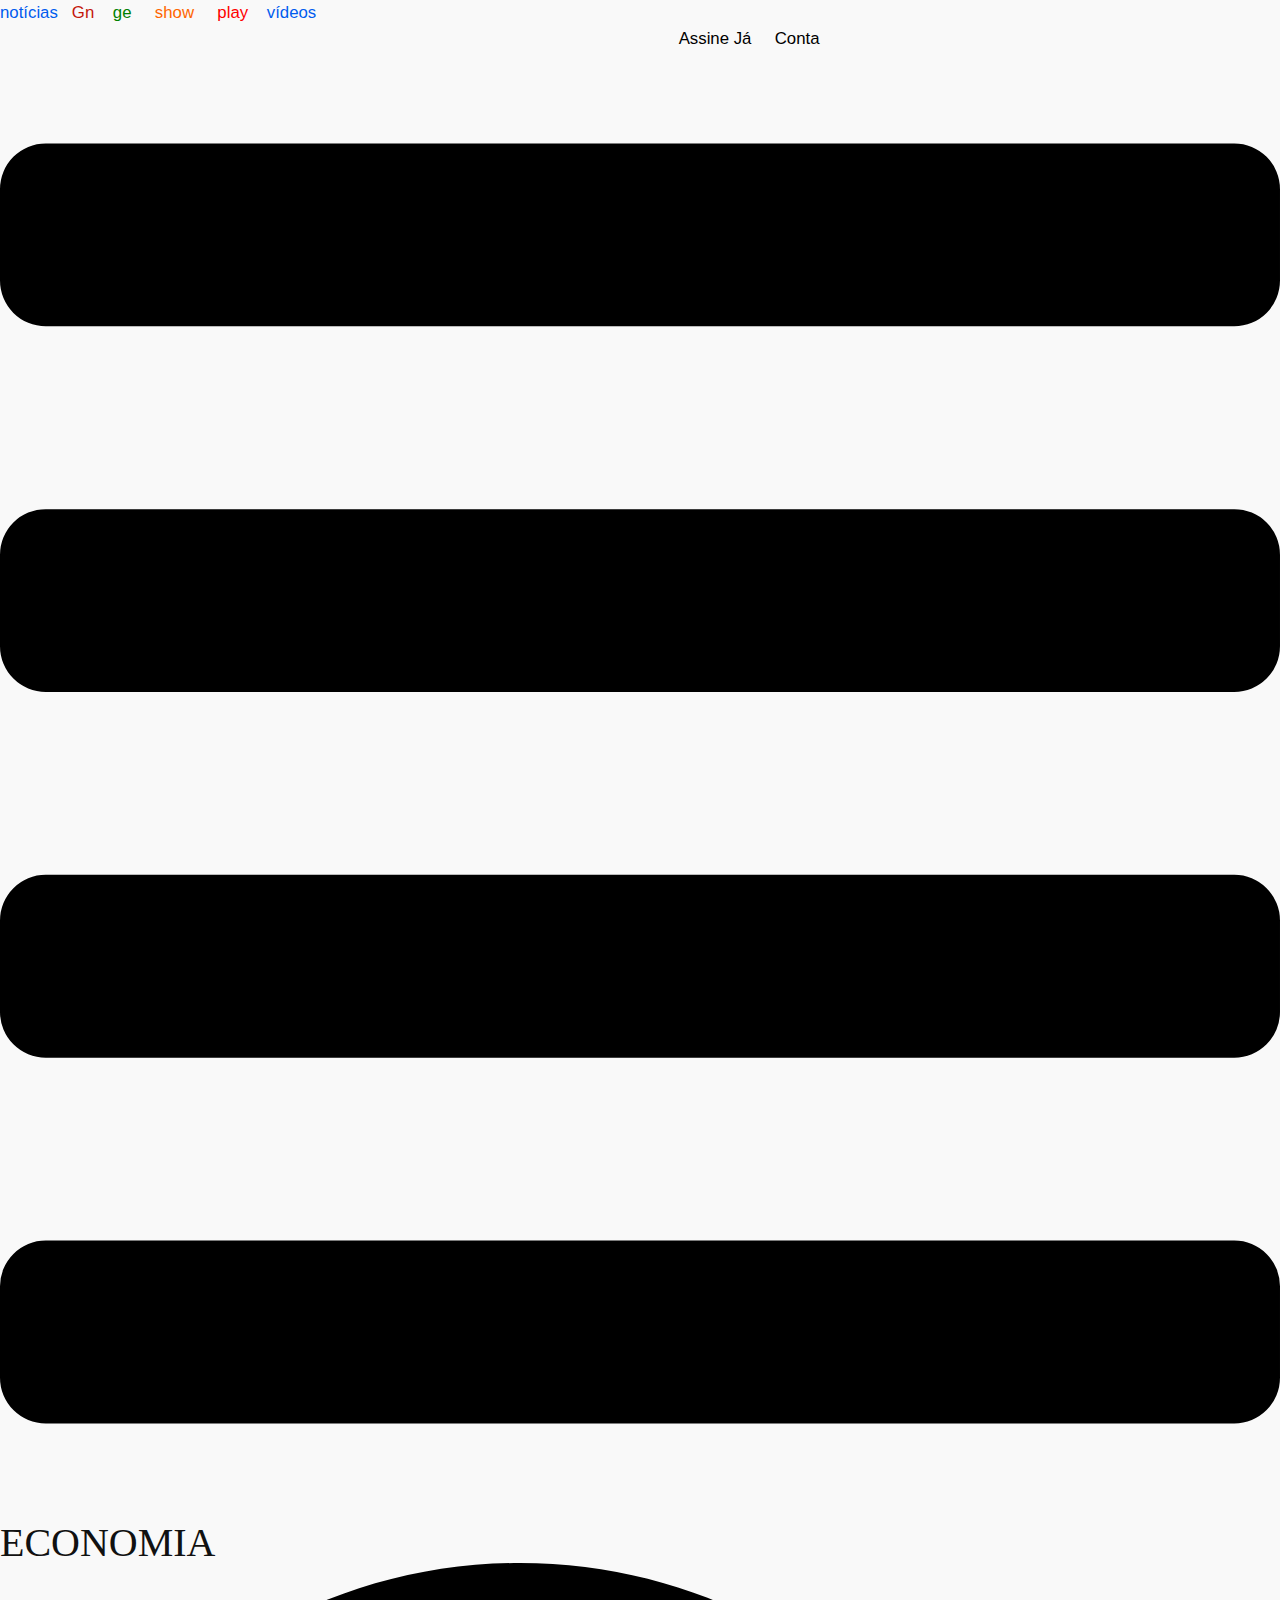
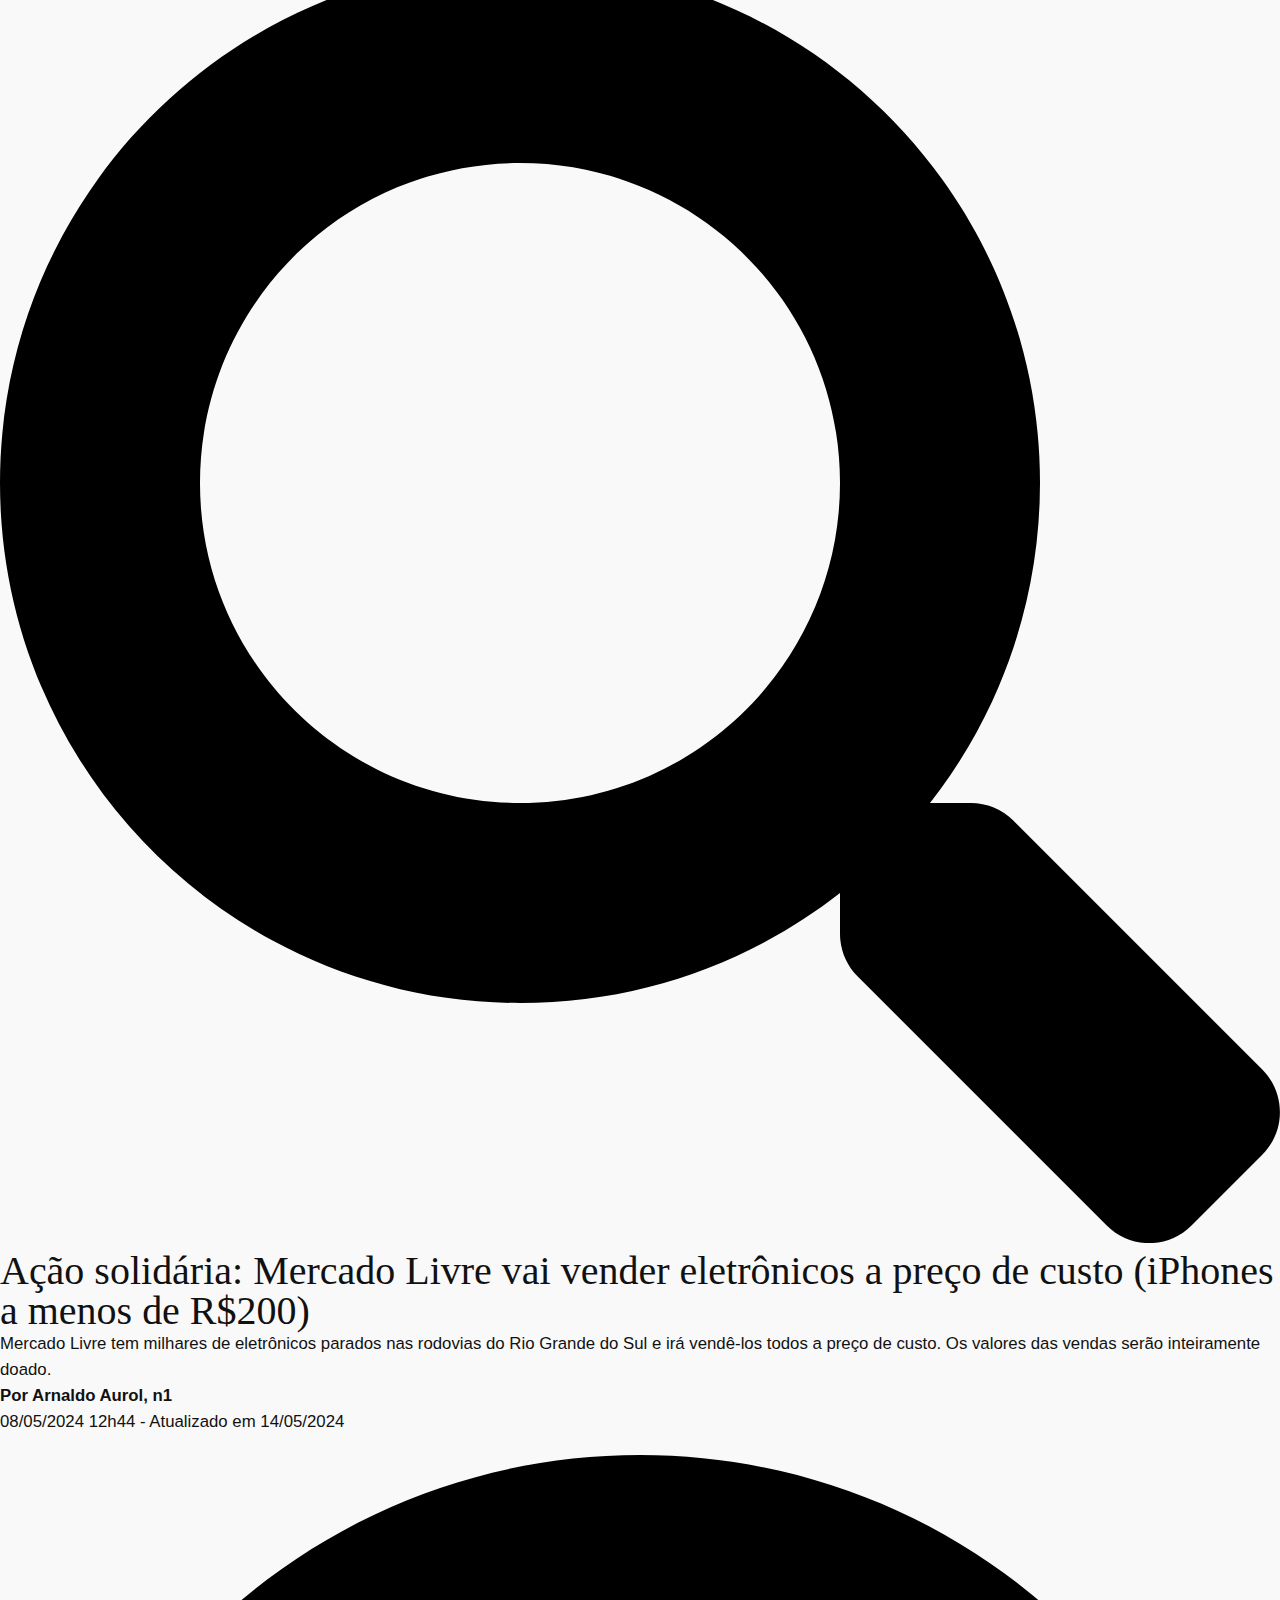
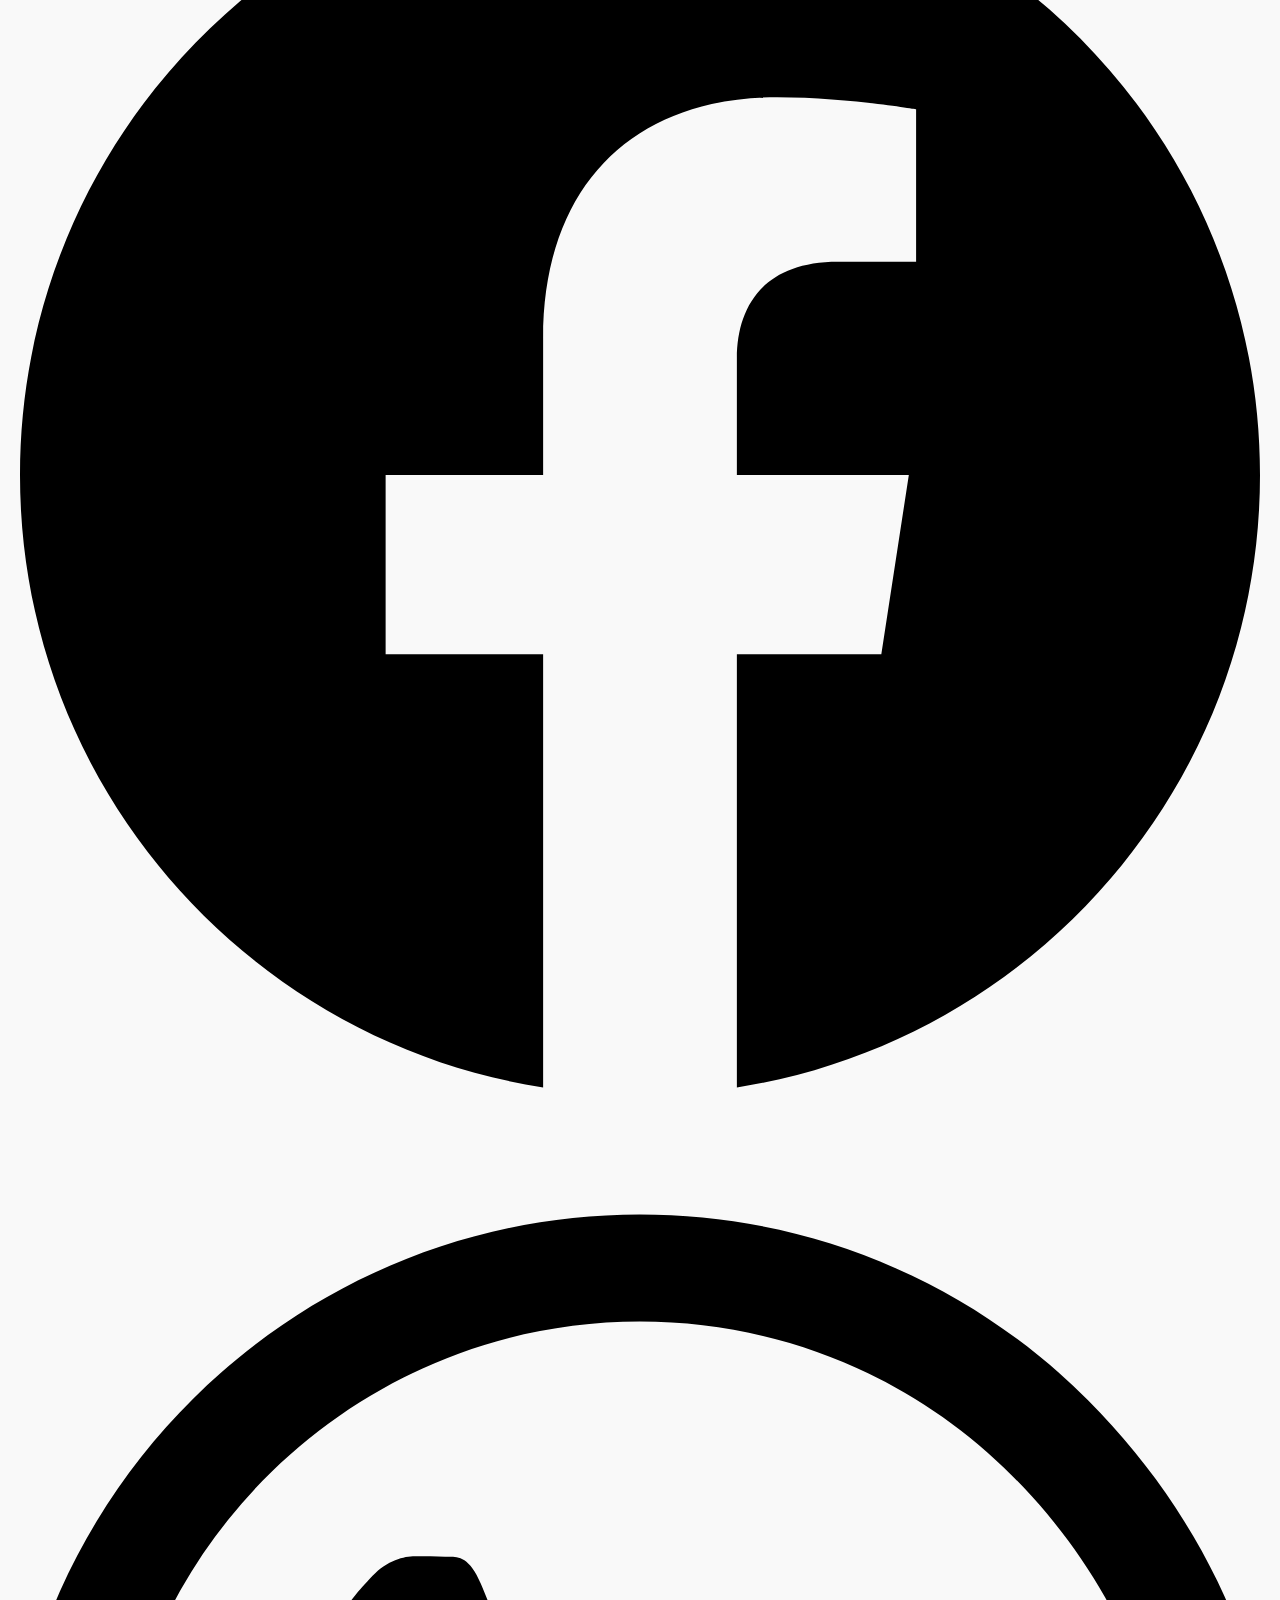
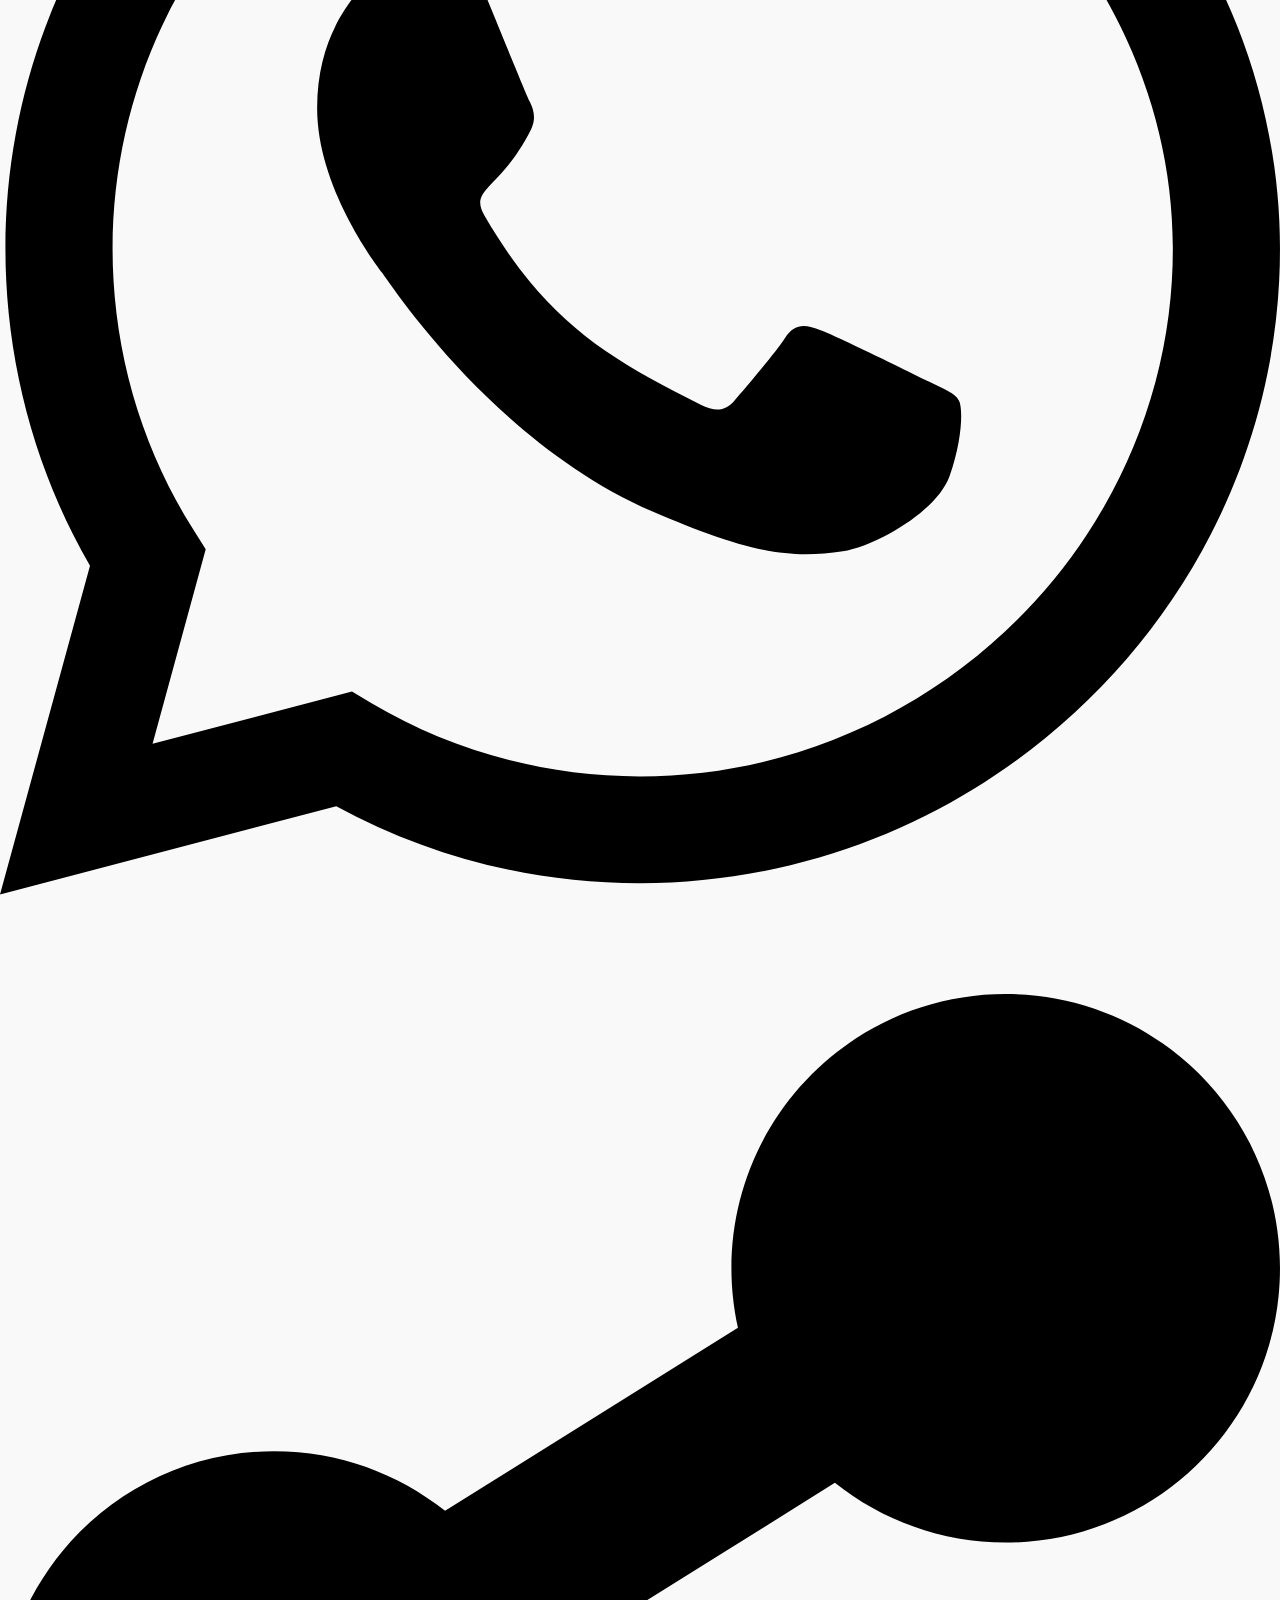
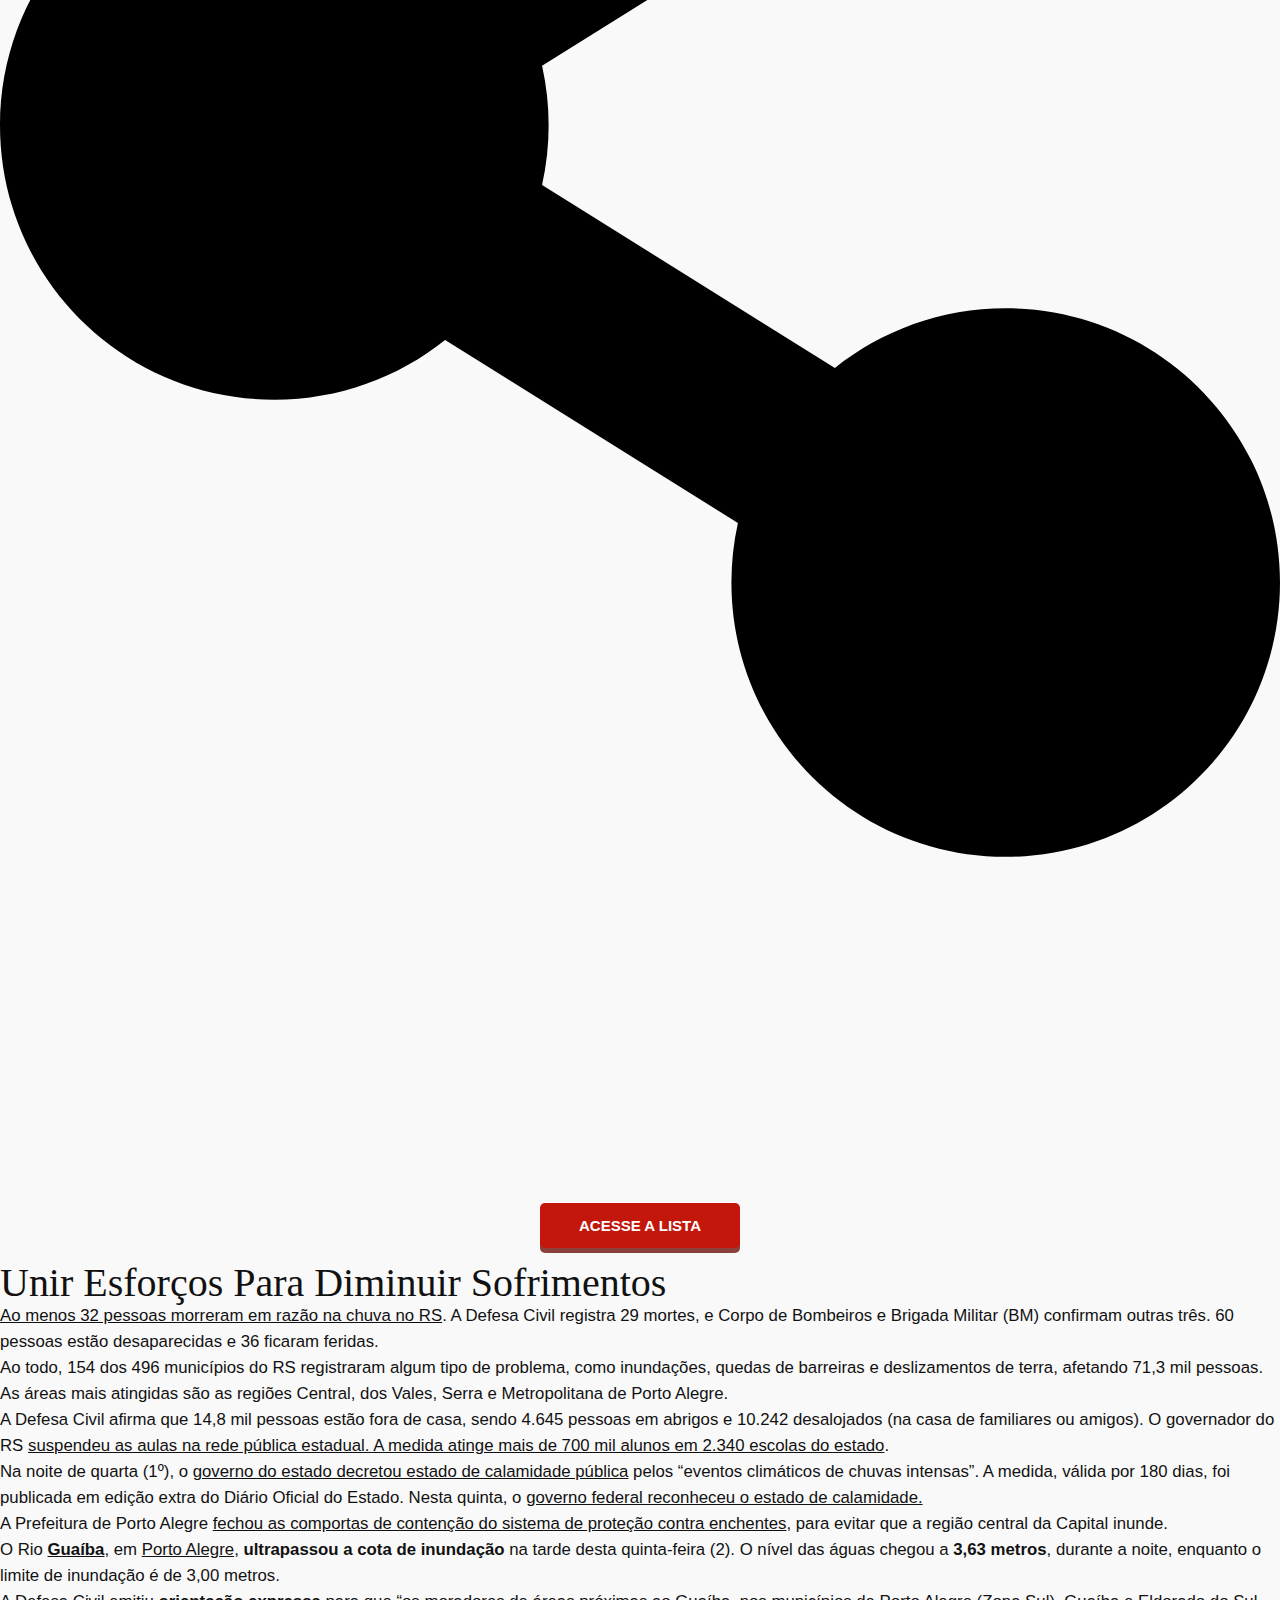
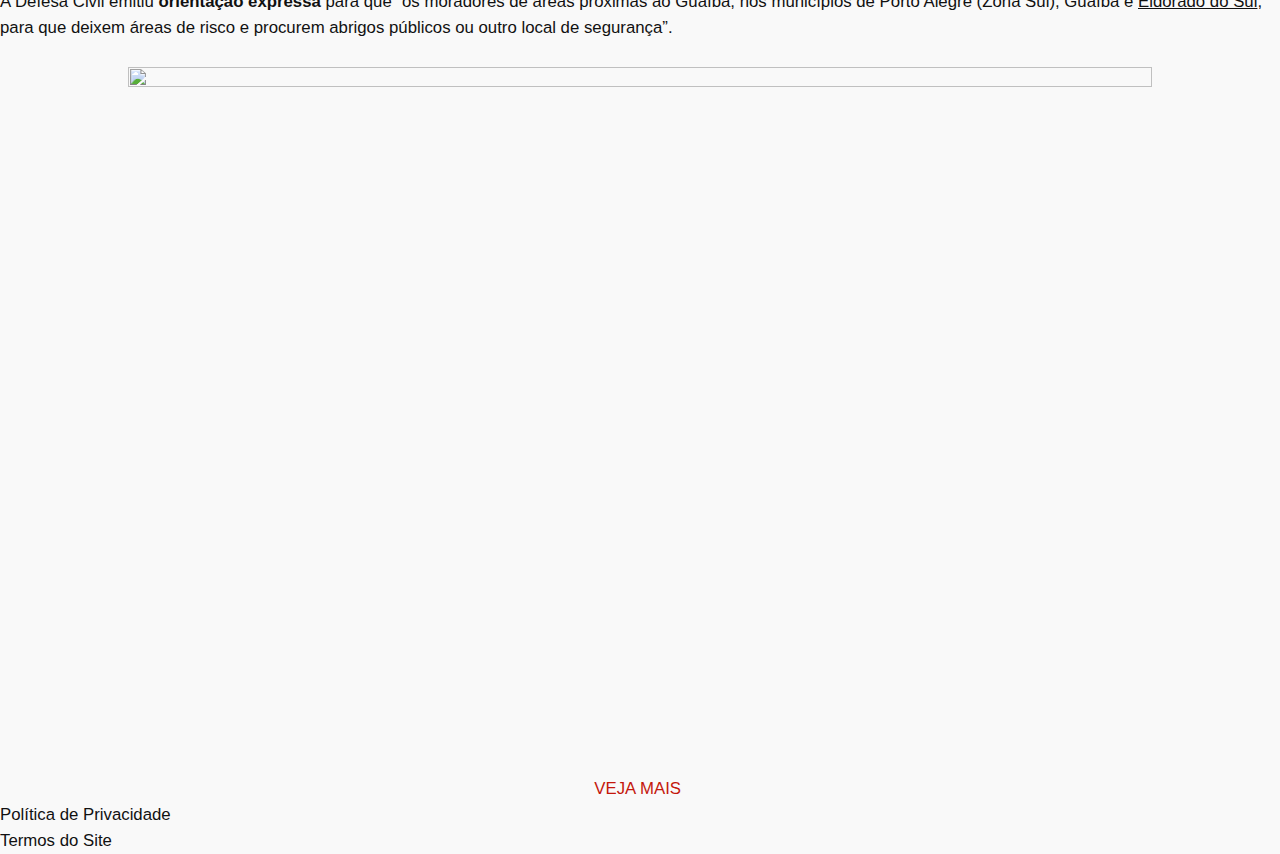
==== index.html @ 5d071290 "Add files via upload" ====
<!DOCTYPE html>
<html lang="pt-BR">

<head>
	<meta charset="UTF-8">
	<title>riogrande – salvevida.online</title>
	<meta name="viewport" content="width=device-width, initial-scale=1">
	<meta name="robots" content="max-image-preview:large">
	<title>riogrande – salvevida.online</title>
	<link rel="alternate" type="application/rss+xml" title="Feed para salvevida.online »"
		href="https://salvevida.online/feed/">
	<link rel="alternate" type="application/rss+xml" title="Feed de comentários para salvevida.online »"
		href="https://salvevida.online/comments/feed/">
	<script>
		window._wpemojiSettings = { "baseUrl": "https:\/\/s.w.org\/images\/core\/emoji\/15.0.3\/72x72\/", "ext": ".png", "svgUrl": "https:\/\/s.w.org\/images\/core\/emoji\/15.0.3\/svg\/", "svgExt": ".svg", "source": { "concatemoji": "https:\/\/salvevida.online\/wp-includes\/js\/wp-emoji-release.min.js?ver=6.5.2" } };
		/*! This file is auto-generated */
		!function (i, n) { var o, s, e; function c(e) { try { var t = { supportTests: e, timestamp: (new Date).valueOf() }; sessionStorage.setItem(o, JSON.stringify(t)) } catch (e) { } } function p(e, t, n) { e.clearRect(0, 0, e.canvas.width, e.canvas.height), e.fillText(t, 0, 0); var t = new Uint32Array(e.getImageData(0, 0, e.canvas.width, e.canvas.height).data), r = (e.clearRect(0, 0, e.canvas.width, e.canvas.height), e.fillText(n, 0, 0), new Uint32Array(e.getImageData(0, 0, e.canvas.width, e.canvas.height).data)); return t.every(function (e, t) { return e === r[t] }) } function u(e, t, n) { switch (t) { case "flag": return n(e, "\ud83c\udff3\ufe0f\u200d\u26a7\ufe0f", "\ud83c\udff3\ufe0f\u200b\u26a7\ufe0f") ? !1 : !n(e, "\ud83c\uddfa\ud83c\uddf3", "\ud83c\uddfa\u200b\ud83c\uddf3") && !n(e, "\ud83c\udff4\udb40\udc67\udb40\udc62\udb40\udc65\udb40\udc6e\udb40\udc67\udb40\udc7f", "\ud83c\udff4\u200b\udb40\udc67\u200b\udb40\udc62\u200b\udb40\udc65\u200b\udb40\udc6e\u200b\udb40\udc67\u200b\udb40\udc7f"); case "emoji": return !n(e, "\ud83d\udc26\u200d\u2b1b", "\ud83d\udc26\u200b\u2b1b") }return !1 } function f(e, t, n) { var r = "undefined" != typeof WorkerGlobalScope && self instanceof WorkerGlobalScope ? new OffscreenCanvas(300, 150) : i.createElement("canvas"), a = r.getContext("2d", { willReadFrequently: !0 }), o = (a.textBaseline = "top", a.font = "600 32px Arial", {}); return e.forEach(function (e) { o[e] = t(a, e, n) }), o } function t(e) { var t = i.createElement("script"); t.src = e, t.defer = !0, i.head.appendChild(t) } "undefined" != typeof Promise && (o = "wpEmojiSettingsSupports", s = ["flag", "emoji"], n.supports = { everything: !0, everythingExceptFlag: !0 }, e = new Promise(function (e) { i.addEventListener("DOMContentLoaded", e, { once: !0 }) }), new Promise(function (t) { var n = function () { try { var e = JSON.parse(sessionStorage.getItem(o)); if ("object" == typeof e && "number" == typeof e.timestamp && (new Date).valueOf() < e.timestamp + 604800 && "object" == typeof e.supportTests) return e.supportTests } catch (e) { } return null }(); if (!n) { if ("undefined" != typeof Worker && "undefined" != typeof OffscreenCanvas && "undefined" != typeof URL && URL.createObjectURL && "undefined" != typeof Blob) try { var e = "postMessage(" + f.toString() + "(" + [JSON.stringify(s), u.toString(), p.toString()].join(",") + "));", r = new Blob([e], { type: "text/javascript" }), a = new Worker(URL.createObjectURL(r), { name: "wpTestEmojiSupports" }); return void (a.onmessage = function (e) { c(n = e.data), a.terminate(), t(n) }) } catch (e) { } c(n = f(s, u, p)) } t(n) }).then(function (e) { for (var t in e) n.supports[t] = e[t], n.supports.everything = n.supports.everything && n.supports[t], "flag" !== t && (n.supports.everythingExceptFlag = n.supports.everythingExceptFlag && n.supports[t]); n.supports.everythingExceptFlag = n.supports.everythingExceptFlag && !n.supports.flag, n.DOMReady = !1, n.readyCallback = function () { n.DOMReady = !0 } }).then(function () { return e }).then(function () { var e; n.supports.everything || (n.readyCallback(), (e = n.source || {}).concatemoji ? t(e.concatemoji) : e.wpemoji && e.twemoji && (t(e.twemoji), t(e.wpemoji))) })) }((window, document), window._wpemojiSettings);
	</script>
	<style id="wp-emoji-styles-inline-css">
		img.wp-smiley,
		img.emoji {
			display: inline !important;
			border: none !important;
			box-shadow: none !important;
			height: 1em !important;
			width: 1em !important;
			margin: 0 0.07em !important;
			vertical-align: -0.1em !important;
			background: none !important;
			padding: 0 !important;
		}
	</style>
	<style id="wp-block-library-inline-css">
		:root {
			--wp-admin-theme-color: #007cba;
			--wp-admin-theme-color--rgb: 0, 124, 186;
			--wp-admin-theme-color-darker-10: #006ba1;
			--wp-admin-theme-color-darker-10--rgb: 0, 107, 161;
			--wp-admin-theme-color-darker-20: #005a87;
			--wp-admin-theme-color-darker-20--rgb: 0, 90, 135;
			--wp-admin-border-width-focus: 2px;
			--wp-block-synced-color: #7a00df;
			--wp-block-synced-color--rgb: 122, 0, 223;
			--wp-bound-block-color: #9747ff
		}

		@media (min-resolution:192dpi) {
			:root {
				--wp-admin-border-width-focus: 1.5px
			}
		}

		* {
			margin: 0;
			padding: 0;
			box-sizing: border-box;
			outline: 0;
		}

		.wp-element-button {
			cursor: pointer
		}

		:root {
			--wp--preset--font-size--normal: 16px;
			--wp--preset--font-size--huge: 42px
		}

		:root .has-very-light-gray-background-color {
			background-color: #eee
		}

		:root .has-very-dark-gray-background-color {
			background-color: #313131
		}

		:root .has-very-light-gray-color {
			color: #eee
		}

		:root .has-very-dark-gray-color {
			color: #313131
		}

		:root .has-vivid-green-cyan-to-vivid-cyan-blue-gradient-background {
			background: linear-gradient(135deg, #00d084, #0693e3)
		}

		:root .has-purple-crush-gradient-background {
			background: linear-gradient(135deg, #34e2e4, #4721fb 50%, #ab1dfe)
		}

		:root .has-hazy-dawn-gradient-background {
			background: linear-gradient(135deg, #faaca8, #dad0ec)
		}

		:root .has-subdued-olive-gradient-background {
			background: linear-gradient(135deg, #fafae1, #67a671)
		}

		:root .has-atomic-cream-gradient-background {
			background: linear-gradient(135deg, #fdd79a, #004a59)
		}

		:root .has-nightshade-gradient-background {
			background: linear-gradient(135deg, #330968, #31cdcf)
		}

		:root .has-midnight-gradient-background {
			background: linear-gradient(135deg, #020381, #2874fc)
		}

		.has-regular-font-size {
			font-size: 1em
		}

		.has-larger-font-size {
			font-size: 2.625em
		}

		.has-normal-font-size {
			font-size: var(--wp--preset--font-size--normal)
		}

		.has-huge-font-size {
			font-size: var(--wp--preset--font-size--huge)
		}

		.has-text-align-center {
			text-align: center
		}

		.has-text-align-left {
			text-align: left
		}

		.has-text-align-right {
			text-align: right
		}

		#end-resizable-editor-section {
			display: none
		}

		.aligncenter {
			clear: both
		}

		.items-justified-left {
			justify-content: flex-start
		}

		.items-justified-center {
			justify-content: center
		}

		.items-justified-right {
			justify-content: flex-end
		}

		.items-justified-space-between {
			justify-content: space-between
		}

		.screen-reader-text {
			border: 0;
			clip: rect(1px, 1px, 1px, 1px);
			-webkit-clip-path: inset(50%);
			clip-path: inset(50%);
			height: 1px;
			margin: -1px;
			overflow: hidden;
			padding: 0;
			position: absolute;
			width: 1px;
			word-wrap: normal !important
		}

		.screen-reader-text:focus {
			background-color: #ddd;
			clip: auto !important;
			-webkit-clip-path: none;
			clip-path: none;
			color: #444;
			display: block;
			font-size: 1em;
			height: auto;
			left: 5px;
			line-height: normal;
			padding: 15px 23px 14px;
			text-decoration: none;
			top: 5px;
			width: auto;
			z-index: 100000
		}

		html :where(.has-border-color) {
			border-style: solid
		}

		html :where([style*=border-top-color]) {
			border-top-style: solid
		}

		html :where([style*=border-right-color]) {
			border-right-style: solid
		}

		html :where([style*=border-bottom-color]) {
			border-bottom-style: solid
		}

		html :where([style*=border-left-color]) {
			border-left-style: solid
		}

		html :where([style*=border-width]) {
			border-style: solid
		}

		html :where([style*=border-top-width]) {
			border-top-style: solid
		}

		html :where([style*=border-right-width]) {
			border-right-style: solid
		}

		html :where([style*=border-bottom-width]) {
			border-bottom-style: solid
		}

		html :where([style*=border-left-width]) {
			border-left-style: solid
		}

		html :where(img[class*=wp-image-]) {
			height: auto;
			max-width: 100%
		}

		:where(figure) {
			margin: 0 0 1em
		}

		html :where(.is-position-sticky) {
			--wp-admin--admin-bar--position-offset: var(--wp-admin--admin-bar--height, 0px)
		}

		@media screen and (max-width:600px) {
			html :where(.is-position-sticky) {
				--wp-admin--admin-bar--position-offset: 0px
			}
		}
	</style>
	<style id="global-styles-inline-css">
		body {
			--wp--preset--color--black: #000000;
			--wp--preset--color--cyan-bluish-gray: #abb8c3;
			--wp--preset--color--white: #ffffff;
			--wp--preset--color--pale-pink: #f78da7;
			--wp--preset--color--vivid-red: #cf2e2e;
			--wp--preset--color--luminous-vivid-orange: #ff6900;
			--wp--preset--color--luminous-vivid-amber: #fcb900;
			--wp--preset--color--light-green-cyan: #7bdcb5;
			--wp--preset--color--vivid-green-cyan: #00d084;
			--wp--preset--color--pale-cyan-blue: #8ed1fc;
			--wp--preset--color--vivid-cyan-blue: #0693e3;
			--wp--preset--color--vivid-purple: #9b51e0;
			--wp--preset--color--base: #f9f9f9;
			--wp--preset--color--base-2: #ffffff;
			--wp--preset--color--contrast: #111111;
			--wp--preset--color--contrast-2: #636363;
			--wp--preset--color--contrast-3: #A4A4A4;
			--wp--preset--color--accent: #cfcabe;
			--wp--preset--color--accent-2: #c2a990;
			--wp--preset--color--accent-3: #d8613c;
			--wp--preset--color--accent-4: #b1c5a4;
			--wp--preset--color--accent-5: #b5bdbc;
			--wp--preset--gradient--vivid-cyan-blue-to-vivid-purple: linear-gradient(135deg, rgba(6, 147, 227, 1) 0%, rgb(155, 81, 224) 100%);
			--wp--preset--gradient--light-green-cyan-to-vivid-green-cyan: linear-gradient(135deg, rgb(122, 220, 180) 0%, rgb(0, 208, 130) 100%);
			--wp--preset--gradient--luminous-vivid-amber-to-luminous-vivid-orange: linear-gradient(135deg, rgba(252, 185, 0, 1) 0%, rgba(255, 105, 0, 1) 100%);
			--wp--preset--gradient--luminous-vivid-orange-to-vivid-red: linear-gradient(135deg, rgba(255, 105, 0, 1) 0%, rgb(207, 46, 46) 100%);
			--wp--preset--gradient--very-light-gray-to-cyan-bluish-gray: linear-gradient(135deg, rgb(238, 238, 238) 0%, rgb(169, 184, 195) 100%);
			--wp--preset--gradient--cool-to-warm-spectrum: linear-gradient(135deg, rgb(74, 234, 220) 0%, rgb(151, 120, 209) 20%, rgb(207, 42, 186) 40%, rgb(238, 44, 130) 60%, rgb(251, 105, 98) 80%, rgb(254, 248, 76) 100%);
			--wp--preset--gradient--blush-light-purple: linear-gradient(135deg, rgb(255, 206, 236) 0%, rgb(152, 150, 240) 100%);
			--wp--preset--gradient--blush-bordeaux: linear-gradient(135deg, rgb(254, 205, 165) 0%, rgb(254, 45, 45) 50%, rgb(107, 0, 62) 100%);
			--wp--preset--gradient--luminous-dusk: linear-gradient(135deg, rgb(255, 203, 112) 0%, rgb(199, 81, 192) 50%, rgb(65, 88, 208) 100%);
			--wp--preset--gradient--pale-ocean: linear-gradient(135deg, rgb(255, 245, 203) 0%, rgb(182, 227, 212) 50%, rgb(51, 167, 181) 100%);
			--wp--preset--gradient--electric-grass: linear-gradient(135deg, rgb(202, 248, 128) 0%, rgb(113, 206, 126) 100%);
			--wp--preset--gradient--midnight: linear-gradient(135deg, rgb(2, 3, 129) 0%, rgb(40, 116, 252) 100%);
			--wp--preset--gradient--gradient-1: linear-gradient(to bottom, #cfcabe 0%, #F9F9F9 100%);
			--wp--preset--gradient--gradient-2: linear-gradient(to bottom, #C2A990 0%, #F9F9F9 100%);
			--wp--preset--gradient--gradient-3: linear-gradient(to bottom, #D8613C 0%, #F9F9F9 100%);
			--wp--preset--gradient--gradient-4: linear-gradient(to bottom, #B1C5A4 0%, #F9F9F9 100%);
			--wp--preset--gradient--gradient-5: linear-gradient(to bottom, #B5BDBC 0%, #F9F9F9 100%);
			--wp--preset--gradient--gradient-6: linear-gradient(to bottom, #A4A4A4 0%, #F9F9F9 100%);
			--wp--preset--gradient--gradient-7: linear-gradient(to bottom, #cfcabe 50%, #F9F9F9 50%);
			--wp--preset--gradient--gradient-8: linear-gradient(to bottom, #C2A990 50%, #F9F9F9 50%);
			--wp--preset--gradient--gradient-9: linear-gradient(to bottom, #D8613C 50%, #F9F9F9 50%);
			--wp--preset--gradient--gradient-10: linear-gradient(to bottom, #B1C5A4 50%, #F9F9F9 50%);
			--wp--preset--gradient--gradient-11: linear-gradient(to bottom, #B5BDBC 50%, #F9F9F9 50%);
			--wp--preset--gradient--gradient-12: linear-gradient(to bottom, #A4A4A4 50%, #F9F9F9 50%);
			--wp--preset--font-size--small: 0.9rem;
			--wp--preset--font-size--medium: 1.05rem;
			--wp--preset--font-size--large: clamp(1.39rem, 1.39rem + ((1vw - 0.2rem) * 0.767), 1.85rem);
			--wp--preset--font-size--x-large: clamp(1.85rem, 1.85rem + ((1vw - 0.2rem) * 1.083), 2.5rem);
			--wp--preset--font-size--xx-large: clamp(2.5rem, 2.5rem + ((1vw - 0.2rem) * 1.283), 3.27rem);
			--wp--preset--font-family--body: "Inter", sans-serif;
			--wp--preset--font-family--heading: Cardo;
			--wp--preset--font-family--system-sans-serif: -apple-system, BlinkMacSystemFont, avenir next, avenir, segoe ui, helvetica neue, helvetica, Cantarell, Ubuntu, roboto, noto, arial, sans-serif;
			--wp--preset--font-family--system-serif: Iowan Old Style, Apple Garamond, Baskerville, Times New Roman, Droid Serif, Times, Source Serif Pro, serif, Apple Color Emoji, Segoe UI Emoji, Segoe UI Symbol;
			--wp--preset--spacing--10: 1rem;
			--wp--preset--spacing--20: min(1.5rem, 2vw);
			--wp--preset--spacing--30: min(2.5rem, 3vw);
			--wp--preset--spacing--40: min(4rem, 5vw);
			--wp--preset--spacing--50: min(6.5rem, 8vw);
			--wp--preset--spacing--60: min(10.5rem, 13vw);
			--wp--preset--shadow--natural: 6px 6px 9px rgba(0, 0, 0, 0.2);
			--wp--preset--shadow--deep: 12px 12px 50px rgba(0, 0, 0, 0.4);
			--wp--preset--shadow--sharp: 6px 6px 0px rgba(0, 0, 0, 0.2);
			--wp--preset--shadow--outlined: 6px 6px 0px -3px rgba(255, 255, 255, 1), 6px 6px rgba(0, 0, 0, 1);
			--wp--preset--shadow--crisp: 6px 6px 0px rgba(0, 0, 0, 1);
		}

		body {
			margin: 0;
			--wp--style--global--content-size: 620px;
			--wp--style--global--wide-size: 1280px;
		}

		.wp-site-blocks {
			padding-top: var(--wp--style--root--padding-top);
			padding-bottom: var(--wp--style--root--padding-bottom);
		}

		.has-global-padding {
			padding-right: var(--wp--style--root--padding-right);
			padding-left: var(--wp--style--root--padding-left);
		}

		.has-global-padding :where(.has-global-padding:not(.wp-block-block)) {
			padding-right: 0;
			padding-left: 0;
		}

		.has-global-padding>.alignfull {
			margin-right: calc(var(--wp--style--root--padding-right) * -1);
			margin-left: calc(var(--wp--style--root--padding-left) * -1);
		}

		.has-global-padding :where(.has-global-padding:not(.wp-block-block))>.alignfull {
			margin-right: 0;
			margin-left: 0;
		}

		.has-global-padding>.alignfull:where(:not(.has-global-padding):not(.is-layout-flex):not(.is-layout-grid))> :where([class*="wp-block-"]:not(.alignfull):not([class*="__"]), p, h1, h2, h3, h4, h5, h6, ul, ol) {
			padding-right: var(--wp--style--root--padding-right);
			padding-left: var(--wp--style--root--padding-left);
		}

		.has-global-padding :where(.has-global-padding)>.alignfull:where(:not(.has-global-padding))> :where([class*="wp-block-"]:not(.alignfull):not([class*="__"]), p, h1, h2, h3, h4, h5, h6, ul, ol) {
			padding-right: 0;
			padding-left: 0;
		}

		.wp-site-blocks>.alignleft {
			float: left;
			margin-right: 2em;
		}

		.wp-site-blocks>.alignright {
			float: right;
			margin-left: 2em;
		}

		.wp-site-blocks>.aligncenter {
			justify-content: center;
			margin-left: auto;
			margin-right: auto;
		}

		:where(.wp-site-blocks)>* {
			margin-block-start: 1.2rem;
			margin-block-end: 0;
		}

		:where(.wp-site-blocks)> :first-child:first-child {
			margin-block-start: 0;
		}

		:where(.wp-site-blocks)> :last-child:last-child {
			margin-block-end: 0;
		}

		body {
			--wp--style--block-gap: 1.2rem;
		}

		:where(body .is-layout-flow)> :first-child:first-child {
			margin-block-start: 0;
		}

		:where(body .is-layout-flow)> :last-child:last-child {
			margin-block-end: 0;
		}

		:where(body .is-layout-flow)>* {
			margin-block-start: 1.2rem;
			margin-block-end: 0;
		}

		:where(body .is-layout-constrained)> :first-child:first-child {
			margin-block-start: 0;
		}

		:where(body .is-layout-constrained)> :last-child:last-child {
			margin-block-end: 0;
		}

		:where(body .is-layout-constrained)>* {
			margin-block-start: 1.2rem;
			margin-block-end: 0;
		}

		:where(body .is-layout-flex) {
			gap: 1.2rem;
		}

		:where(body .is-layout-grid) {
			gap: 1.2rem;
		}

		body .is-layout-flow>.alignleft {
			float: left;
			margin-inline-start: 0;
			margin-inline-end: 2em;
		}

		body .is-layout-flow>.alignright {
			float: right;
			margin-inline-start: 2em;
			margin-inline-end: 0;
		}

		body .is-layout-flow>.aligncenter {
			margin-left: auto !important;
			margin-right: auto !important;
		}

		body .is-layout-constrained>.alignleft {
			float: left;
			margin-inline-start: 0;
			margin-inline-end: 2em;
		}

		body .is-layout-constrained>.alignright {
			float: right;
			margin-inline-start: 2em;
			margin-inline-end: 0;
		}

		body .is-layout-constrained>.aligncenter {
			margin-left: auto !important;
			margin-right: auto !important;
		}

		body .is-layout-constrained> :where(:not(.alignleft):not(.alignright):not(.alignfull)) {
			max-width: var(--wp--style--global--content-size);
			margin-left: auto !important;
			margin-right: auto !important;
		}

		body .is-layout-constrained>.alignwide {
			max-width: var(--wp--style--global--wide-size);
		}

		body .is-layout-flex {
			display: flex;
		}

		body .is-layout-flex {
			flex-wrap: wrap;
			align-items: center;
		}

		body .is-layout-flex>* {
			margin: 0;
		}

		body .is-layout-grid {
			display: grid;
		}

		body .is-layout-grid>* {
			margin: 0;
		}

		body {
			background-color: var(--wp--preset--color--base);
			color: var(--wp--preset--color--contrast);
			font-family: var(--wp--preset--font-family--body);
			font-size: var(--wp--preset--font-size--medium);
			font-style: normal;
			font-weight: 400;
			line-height: 1.55;
			--wp--style--root--padding-top: 0px;
			--wp--style--root--padding-right: var(--wp--preset--spacing--50);
			--wp--style--root--padding-bottom: 0px;
			--wp--style--root--padding-left: var(--wp--preset--spacing--50);
		}

		a:where(:not(.wp-element-button)) {
			color: var(--wp--preset--color--contrast);
			text-decoration: underline;
		}

		a:where(:not(.wp-element-button)):hover {
			text-decoration: none;
		}

		h1,
		h2,
		h3,
		h4,
		h5,
		h6 {
			color: var(--wp--preset--color--contrast);
			font-family: var(--wp--preset--font-family--heading);
			font-weight: 400;
			line-height: 1.2;
		}

		h1 {
			font-size: var(--wp--preset--font-size--xx-large);
			line-height: 1.15;
		}

		h2 {
			font-size: var(--wp--preset--font-size--x-large);
		}

		h3 {
			font-size: var(--wp--preset--font-size--large);
		}

		h4 {
			font-size: clamp(1.1rem, 1.1rem + ((1vw - 0.2rem) * 0.767), 1.5rem);
		}

		h5 {
			font-size: var(--wp--preset--font-size--medium);
		}

		h6 {
			font-size: var(--wp--preset--font-size--small);
		}

		.wp-element-button,
		.wp-block-button__link {
			background-color: var(--wp--preset--color--contrast);
			border-radius: .33rem;
			border-color: var(--wp--preset--color--contrast);
			border-width: 0;
			color: var(--wp--preset--color--base);
			font-family: inherit;
			font-size: var(--wp--preset--font-size--small);
			font-style: normal;
			font-weight: 500;
			line-height: inherit;
			padding-top: 0.6rem;
			padding-right: 1rem;
			padding-bottom: 0.6rem;
			padding-left: 1rem;
			text-decoration: none;
		}

		.wp-element-button:hover,
		.wp-block-button__link:hover {
			background-color: var(--wp--preset--color--contrast-2);
			border-color: var(--wp--preset--color--contrast-2);
			color: var(--wp--preset--color--base);
		}

		.wp-element-button:focus,
		.wp-block-button__link:focus {
			background-color: var(--wp--preset--color--contrast-2);
			border-color: var(--wp--preset--color--contrast-2);
			color: var(--wp--preset--color--base);
			outline-color: var(--wp--preset--color--contrast);
			outline-offset: 2px;
		}

		.wp-element-button:active,
		.wp-block-button__link:active {
			background-color: var(--wp--preset--color--contrast);
			color: var(--wp--preset--color--base);
		}

		.wp-element-caption,
		.wp-block-audio figcaption,
		.wp-block-embed figcaption,
		.wp-block-gallery figcaption,
		.wp-block-image figcaption,
		.wp-block-table figcaption,
		.wp-block-video figcaption {
			color: var(--wp--preset--color--contrast-2);
			font-family: var(--wp--preset--font-family--body);
			font-size: 0.8rem;
		}

		.has-black-color {
			color: var(--wp--preset--color--black) !important;
		}

		.has-cyan-bluish-gray-color {
			color: var(--wp--preset--color--cyan-bluish-gray) !important;
		}

		.has-white-color {
			color: var(--wp--preset--color--white) !important;
		}

		.has-pale-pink-color {
			color: var(--wp--preset--color--pale-pink) !important;
		}

		.has-vivid-red-color {
			color: var(--wp--preset--color--vivid-red) !important;
		}

		.has-luminous-vivid-orange-color {
			color: var(--wp--preset--color--luminous-vivid-orange) !important;
		}

		.has-luminous-vivid-amber-color {
			color: var(--wp--preset--color--luminous-vivid-amber) !important;
		}

		.has-light-green-cyan-color {
			color: var(--wp--preset--color--light-green-cyan) !important;
		}

		.has-vivid-green-cyan-color {
			color: var(--wp--preset--color--vivid-green-cyan) !important;
		}

		.has-pale-cyan-blue-color {
			color: var(--wp--preset--color--pale-cyan-blue) !important;
		}

		.has-vivid-cyan-blue-color {
			color: var(--wp--preset--color--vivid-cyan-blue) !important;
		}

		.has-vivid-purple-color {
			color: var(--wp--preset--color--vivid-purple) !important;
		}

		.has-base-color {
			color: var(--wp--preset--color--base) !important;
		}

		.has-base-2-color {
			color: var(--wp--preset--color--base-2) !important;
		}

		.has-contrast-color {
			color: var(--wp--preset--color--contrast) !important;
		}

		.has-contrast-2-color {
			color: var(--wp--preset--color--contrast-2) !important;
		}

		.has-contrast-3-color {
			color: var(--wp--preset--color--contrast-3) !important;
		}

		.has-accent-color {
			color: var(--wp--preset--color--accent) !important;
		}

		.has-accent-2-color {
			color: var(--wp--preset--color--accent-2) !important;
		}

		.has-accent-3-color {
			color: var(--wp--preset--color--accent-3) !important;
		}

		.has-accent-4-color {
			color: var(--wp--preset--color--accent-4) !important;
		}

		.has-accent-5-color {
			color: var(--wp--preset--color--accent-5) !important;
		}

		.has-black-background-color {
			background-color: var(--wp--preset--color--black) !important;
		}

		.has-cyan-bluish-gray-background-color {
			background-color: var(--wp--preset--color--cyan-bluish-gray) !important;
		}

		.has-white-background-color {
			background-color: var(--wp--preset--color--white) !important;
		}

		.has-pale-pink-background-color {
			background-color: var(--wp--preset--color--pale-pink) !important;
		}

		.has-vivid-red-background-color {
			background-color: var(--wp--preset--color--vivid-red) !important;
		}

		.has-luminous-vivid-orange-background-color {
			background-color: var(--wp--preset--color--luminous-vivid-orange) !important;
		}

		.has-luminous-vivid-amber-background-color {
			background-color: var(--wp--preset--color--luminous-vivid-amber) !important;
		}

		.has-light-green-cyan-background-color {
			background-color: var(--wp--preset--color--light-green-cyan) !important;
		}

		.has-vivid-green-cyan-background-color {
			background-color: var(--wp--preset--color--vivid-green-cyan) !important;
		}

		.has-pale-cyan-blue-background-color {
			background-color: var(--wp--preset--color--pale-cyan-blue) !important;
		}

		.has-vivid-cyan-blue-background-color {
			background-color: var(--wp--preset--color--vivid-cyan-blue) !important;
		}

		.has-vivid-purple-background-color {
			background-color: var(--wp--preset--color--vivid-purple) !important;
		}

		.has-base-background-color {
			background-color: var(--wp--preset--color--base) !important;
		}

		.has-base-2-background-color {
			background-color: var(--wp--preset--color--base-2) !important;
		}

		.has-contrast-background-color {
			background-color: var(--wp--preset--color--contrast) !important;
		}

		.has-contrast-2-background-color {
			background-color: var(--wp--preset--color--contrast-2) !important;
		}

		.has-contrast-3-background-color {
			background-color: var(--wp--preset--color--contrast-3) !important;
		}

		.has-accent-background-color {
			background-color: var(--wp--preset--color--accent) !important;
		}

		.has-accent-2-background-color {
			background-color: var(--wp--preset--color--accent-2) !important;
		}

		.has-accent-3-background-color {
			background-color: var(--wp--preset--color--accent-3) !important;
		}

		.has-accent-4-background-color {
			background-color: var(--wp--preset--color--accent-4) !important;
		}

		.has-accent-5-background-color {
			background-color: var(--wp--preset--color--accent-5) !important;
		}

		.has-black-border-color {
			border-color: var(--wp--preset--color--black) !important;
		}

		.has-cyan-bluish-gray-border-color {
			border-color: var(--wp--preset--color--cyan-bluish-gray) !important;
		}

		.has-white-border-color {
			border-color: var(--wp--preset--color--white) !important;
		}

		.has-pale-pink-border-color {
			border-color: var(--wp--preset--color--pale-pink) !important;
		}

		.has-vivid-red-border-color {
			border-color: var(--wp--preset--color--vivid-red) !important;
		}

		.has-luminous-vivid-orange-border-color {
			border-color: var(--wp--preset--color--luminous-vivid-orange) !important;
		}

		.has-luminous-vivid-amber-border-color {
			border-color: var(--wp--preset--color--luminous-vivid-amber) !important;
		}

		.has-light-green-cyan-border-color {
			border-color: var(--wp--preset--color--light-green-cyan) !important;
		}

		.has-vivid-green-cyan-border-color {
			border-color: var(--wp--preset--color--vivid-green-cyan) !important;
		}

		.has-pale-cyan-blue-border-color {
			border-color: var(--wp--preset--color--pale-cyan-blue) !important;
		}

		.has-vivid-cyan-blue-border-color {
			border-color: var(--wp--preset--color--vivid-cyan-blue) !important;
		}

		.has-vivid-purple-border-color {
			border-color: var(--wp--preset--color--vivid-purple) !important;
		}

		.has-base-border-color {
			border-color: var(--wp--preset--color--base) !important;
		}

		.has-base-2-border-color {
			border-color: var(--wp--preset--color--base-2) !important;
		}

		.has-contrast-border-color {
			border-color: var(--wp--preset--color--contrast) !important;
		}

		.has-contrast-2-border-color {
			border-color: var(--wp--preset--color--contrast-2) !important;
		}

		.has-contrast-3-border-color {
			border-color: var(--wp--preset--color--contrast-3) !important;
		}

		.has-accent-border-color {
			border-color: var(--wp--preset--color--accent) !important;
		}

		.has-accent-2-border-color {
			border-color: var(--wp--preset--color--accent-2) !important;
		}

		.has-accent-3-border-color {
			border-color: var(--wp--preset--color--accent-3) !important;
		}

		.has-accent-4-border-color {
			border-color: var(--wp--preset--color--accent-4) !important;
		}

		.has-accent-5-border-color {
			border-color: var(--wp--preset--color--accent-5) !important;
		}

		.has-vivid-cyan-blue-to-vivid-purple-gradient-background {
			background: var(--wp--preset--gradient--vivid-cyan-blue-to-vivid-purple) !important;
		}

		.has-light-green-cyan-to-vivid-green-cyan-gradient-background {
			background: var(--wp--preset--gradient--light-green-cyan-to-vivid-green-cyan) !important;
		}

		.has-luminous-vivid-amber-to-luminous-vivid-orange-gradient-background {
			background: var(--wp--preset--gradient--luminous-vivid-amber-to-luminous-vivid-orange) !important;
		}

		.has-luminous-vivid-orange-to-vivid-red-gradient-background {
			background: var(--wp--preset--gradient--luminous-vivid-orange-to-vivid-red) !important;
		}

		.has-very-light-gray-to-cyan-bluish-gray-gradient-background {
			background: var(--wp--preset--gradient--very-light-gray-to-cyan-bluish-gray) !important;
		}

		.has-cool-to-warm-spectrum-gradient-background {
			background: var(--wp--preset--gradient--cool-to-warm-spectrum) !important;
		}

		.has-blush-light-purple-gradient-background {
			background: var(--wp--preset--gradient--blush-light-purple) !important;
		}

		.has-blush-bordeaux-gradient-background {
			background: var(--wp--preset--gradient--blush-bordeaux) !important;
		}

		.has-luminous-dusk-gradient-background {
			background: var(--wp--preset--gradient--luminous-dusk) !important;
		}

		.has-pale-ocean-gradient-background {
			background: var(--wp--preset--gradient--pale-ocean) !important;
		}

		.has-electric-grass-gradient-background {
			background: var(--wp--preset--gradient--electric-grass) !important;
		}

		.has-midnight-gradient-background {
			background: var(--wp--preset--gradient--midnight) !important;
		}

		.has-gradient-1-gradient-background {
			background: var(--wp--preset--gradient--gradient-1) !important;
		}

		.has-gradient-2-gradient-background {
			background: var(--wp--preset--gradient--gradient-2) !important;
		}

		.has-gradient-3-gradient-background {
			background: var(--wp--preset--gradient--gradient-3) !important;
		}

		.has-gradient-4-gradient-background {
			background: var(--wp--preset--gradient--gradient-4) !important;
		}

		.has-gradient-5-gradient-background {
			background: var(--wp--preset--gradient--gradient-5) !important;
		}

		.has-gradient-6-gradient-background {
			background: var(--wp--preset--gradient--gradient-6) !important;
		}

		.has-gradient-7-gradient-background {
			background: var(--wp--preset--gradient--gradient-7) !important;
		}

		.has-gradient-8-gradient-background {
			background: var(--wp--preset--gradient--gradient-8) !important;
		}

		.has-gradient-9-gradient-background {
			background: var(--wp--preset--gradient--gradient-9) !important;
		}

		.has-gradient-10-gradient-background {
			background: var(--wp--preset--gradient--gradient-10) !important;
		}

		.has-gradient-11-gradient-background {
			background: var(--wp--preset--gradient--gradient-11) !important;
		}

		.has-gradient-12-gradient-background {
			background: var(--wp--preset--gradient--gradient-12) !important;
		}

		.has-small-font-size {
			font-size: var(--wp--preset--font-size--small) !important;
		}

		.has-medium-font-size {
			font-size: var(--wp--preset--font-size--medium) !important;
		}

		.has-large-font-size {
			font-size: var(--wp--preset--font-size--large) !important;
		}

		.has-x-large-font-size {
			font-size: var(--wp--preset--font-size--x-large) !important;
		}

		.has-xx-large-font-size {
			font-size: var(--wp--preset--font-size--xx-large) !important;
		}

		.has-body-font-family {
			font-family: var(--wp--preset--font-family--body) !important;
		}

		.has-heading-font-family {
			font-family: var(--wp--preset--font-family--heading) !important;
		}

		.has-system-sans-serif-font-family {
			font-family: var(--wp--preset--font-family--system-sans-serif) !important;
		}

		.has-system-serif-font-family {
			font-family: var(--wp--preset--font-family--system-serif) !important;
		}

		:where(.wp-site-blocks *:focus) {
			outline-width: 2px;
			outline-style: solid
		}

		.wp-block-calendar.wp-block-calendar table:where(:not(.has-text-color)) th {
			background-color: var(--wp--preset--color--contrast-2);
			color: var(--wp--preset--color--base);
			border-color: var(--wp--preset--color--contrast-2)
		}

		.wp-block-calendar table:where(:not(.has-text-color)) td {
			border-color: var(--wp--preset--color--contrast-2)
		}

		.wp-block-categories {}

		.wp-block-categories {
			list-style-type: none;
		}

		.wp-block-categories li {
			margin-bottom: 0.5rem;
		}

		.wp-block-post-comments-form {}

		.wp-block-post-comments-form textarea,
		.wp-block-post-comments-form input {
			border-radius: .33rem
		}

		.wp-block-loginout {}

		.wp-block-loginout input {
			border-radius: .33rem;
			padding: calc(0.667em + 2px);
			border: 1px solid #949494;
		}

		.wp-block-post-terms {}

		.wp-block-post-terms .wp-block-post-terms__prefix {
			color: var(--wp--preset--color--contrast-2);
		}

		.wp-block-query-title {}

		.wp-block-query-title span {
			font-style: italic;
		}

		.wp-block-quote {}

		.wp-block-quote :where(p) {
			margin-block-start: 0;
			margin-block-end: calc(var(--wp--preset--spacing--10) + 0.5rem);
		}

		.wp-block-quote :where(:last-child) {
			margin-block-end: 0;
		}

		.wp-block-quote.has-text-align-right.is-style-plain,
		.rtl .is-style-plain.wp-block-quote:not(.has-text-align-center):not(.has-text-align-left) {
			border-width: 0 2px 0 0;
			padding-left: calc(var(--wp--preset--spacing--20) + 0.5rem);
			padding-right: calc(var(--wp--preset--spacing--20) + 0.5rem);
		}

		.wp-block-quote.has-text-align-left.is-style-plain,
		body:not(.rtl) .is-style-plain.wp-block-quote:not(.has-text-align-center):not(.has-text-align-right) {
			border-width: 0 0 0 2px;
			padding-left: calc(var(--wp--preset--spacing--20) + 0.5rem);
			padding-right: calc(var(--wp--preset--spacing--20) + 0.5rem)
		}

		.wp-block-search {}

		.wp-block-search .wp-block-search__input {
			border-radius: .33rem
		}

		.wp-block-separator {}

		.wp-block-separator:not(.is-style-wide):not(.is-style-dots):not(.alignwide):not(.alignfull) {
			width: var(--wp--preset--spacing--60)
		}

		button {
			border: none;
			outline: none;
			background-color: #C4170C;
			padding: 10px 20px;
			font-size: 15px;
			font-weight: 700;
			color: #fff;
			border-radius: 5px;
			transition: all ease 0.1s;
			box-shadow: 0px 5px 0px 0px #8b403a;
			height: 45px;
			width: 200px;
			}

			button:active {
			transform: translateY(5px);
			box-shadow: 0px 0px 0px 0px #a29bfe;
			}

	</style>
	<style id="wp-block-template-skip-link-inline-css">
		.skip-link.screen-reader-text {
			border: 0;
			clip: rect(1px, 1px, 1px, 1px);
			clip-path: inset(50%);
			height: 1px;
			margin: -1px;
			overflow: hidden;
			padding: 0;
			position: absolute !important;
			width: 1px;
			word-wrap: normal !important;
		}

		.skip-link.screen-reader-text:focus {
			background-color: #eee;
			clip: auto !important;
			clip-path: none;
			color: #444;
			display: block;
			font-size: 1em;
			height: auto;
			left: 5px;
			line-height: normal;
			padding: 15px 23px 14px;
			text-decoration: none;
			top: 5px;
			width: auto;
			z-index: 100000;
		}
	</style>
	<link rel="stylesheet" id="elementor-frontend-css" href="css/frontend-lite.min_1.css" media="all">
	<link rel="stylesheet" id="swiper-css" href="css/swiper.min.css" media="all">
	<link rel="stylesheet" id="elementor-post-10-css" href="css/post-10.css" media="all">
	<link rel="stylesheet" id="elementor-pro-css" href="css/frontend-lite.min.css" media="all">
	<link rel="stylesheet" id="elementor-global-css" href="css/global.css" media="all">
	<link rel="stylesheet" id="elementor-post-78-css" href="css/post-78.css" media="all">
	<link rel="stylesheet" id="google-fonts-1-css"
		href="https://fonts.googleapis.com/css?family=Roboto%3A100%2C100italic%2C200%2C200italic%2C300%2C300italic%2C400%2C400italic%2C500%2C500italic%2C600%2C600italic%2C700%2C700italic%2C800%2C800italic%2C900%2C900italic%7CRoboto+Slab%3A100%2C100italic%2C200%2C200italic%2C300%2C300italic%2C400%2C400italic%2C500%2C500italic%2C600%2C600italic%2C700%2C700italic%2C800%2C800italic%2C900%2C900italic%7CAlbert+Sans%3A100%2C100italic%2C200%2C200italic%2C300%2C300italic%2C400%2C400italic%2C500%2C500italic%2C600%2C600italic%2C700%2C700italic%2C800%2C800italic%2C900%2C900italic%7COpen+Sans%3A100%2C100italic%2C200%2C200italic%2C300%2C300italic%2C400%2C400italic%2C500%2C500italic%2C600%2C600italic%2C700%2C700italic%2C800%2C800italic%2C900%2C900italic&amp;display=swap&amp;ver=6.5.2"
		media="all">
	<link rel="preconnect" href="https://fonts.gstatic.com/" crossorigin="">
	<link rel="https://api.w.org/" href="https://salvevida.online/wp-json/">
	<link rel="alternate" type="application/json" href="https://salvevida.online/wp-json/wp/v2/pages/78">
	<link rel="EditURI" type="application/rsd+xml" title="RSD" href="https://salvevida.online/xmlrpc.php?rsd">
	<meta name="generator" content="WordPress 6.5.2">
	<link rel="canonical" href="https://salvevida.online/riogrande/">
	<link rel="shortlink" href="https://salvevida.online/?p=78">
	<link rel="alternate" type="application/json+oembed"
		href="https://salvevida.online/wp-json/oembed/1.0/embed?url=https%3A%2F%2Fsalvevida.online%2Friogrande%2F">
	<link rel="alternate" type="text/xml+oembed"
		href="https://salvevida.online/wp-json/oembed/1.0/embed?url=https%3A%2F%2Fsalvevida.online%2Friogrande%2F&amp;format=xml">
	<meta name="generator"
		content="Elementor 3.19.4; features: e_optimized_assets_loading, e_optimized_css_loading, e_font_icon_svg, additional_custom_breakpoints, block_editor_assets_optimize, e_image_loading_optimization; settings: css_print_method-external, google_font-enabled, font_display-swap">
	<style id="wp-fonts-local">
		@font-face {
			font-family: Inter;
			font-style: normal;
			font-weight: 300 900;
			font-display: fallback;
			src: url('fonts/Inter-VariableFont_slnt%2Cwght.woff2') format('woff2');
			font-stretch: normal;
		}

		@font-face {
			font-family: Cardo;
			font-style: normal;
			font-weight: 400;
			font-display: fallback;
			src: url('fonts/cardo_normal_400.woff2') format('woff2');
		}

		@font-face {
			font-family: Cardo;
			font-style: italic;
			font-weight: 400;
			font-display: fallback;
			src: url('fonts/cardo_italic_400.woff2') format('woff2');
		}

		@font-face {
			font-family: Cardo;
			font-style: normal;
			font-weight: 700;
			font-display: fallback;
			src: url('fonts/cardo_normal_700.woff2') format('woff2');
		}
	</style>
	<meta name="viewport" content="width=device-width, initial-scale=1.0, viewport-fit=cover">
	<script src="js/wp-emoji-release.min.js" defer=""></script>
</head>

<body
	class="page-template page-template-elementor_canvas page page-id-78 wp-embed-responsive elementor-default elementor-template-canvas elementor-kit-10 elementor-page elementor-page-78">
	<div data-elementor-type="wp-page" data-elementor-id="78" class="elementor elementor-78"
		data-elementor-post-type="page">
		<section
			class="elementor-section elementor-top-section elementor-element elementor-element-6c2f1472 elementor-section-full_width elementor-section-height-default elementor-section-height-default"
			data-id="6c2f1472" data-element_type="section">
			<div class="elementor-container elementor-column-gap-default">
				<div class="elementor-column elementor-col-50 elementor-top-column elementor-element elementor-element-23cad35"
					data-id="23cad35" data-element_type="column">
					<div class="elementor-widget-wrap elementor-element-populated">
						<div class="elementor-element elementor-element-51ed5001 elementor-widget elementor-widget-text-editor"
							data-id="51ed5001" data-element_type="widget" data-widget_type="text-editor.default">
							<div class="elementor-widget-container">
								<style>
									/*! elementor - v3.19.0 - 28-02-2024 */
									.elementor-widget-text-editor.elementor-drop-cap-view-stacked .elementor-drop-cap {
										background-color: #69727d;
										color: #fff
									}

									.elementor-widget-text-editor.elementor-drop-cap-view-framed .elementor-drop-cap {
										color: #69727d;
										border: 3px solid;
										background-color: transparent
									}

									.elementor-widget-text-editor:not(.elementor-drop-cap-view-default) .elementor-drop-cap {
										margin-top: 8px
									}

									.elementor-widget-text-editor:not(.elementor-drop-cap-view-default) .elementor-drop-cap-letter {
										width: 1em;
										height: 1em
									}

									.elementor-widget-text-editor .elementor-drop-cap {
										float: left;
										text-align: center;
										line-height: 1;
										font-size: 50px
									}

									.elementor-widget-text-editor .elementor-drop-cap-letter {
										display: inline-block
									}
								</style>
								<p style="text-align: left;"><span style="color: #0000ff;"><span
											style="color: #005cef;">notícias </span>&nbsp;&nbsp;<span
											style="color: #c4170c;">Gn&nbsp; <span style="color: #008000;">&nbsp;
												ge&nbsp; &nbsp; &nbsp;<span style="color: #ff6600;">show&nbsp;
													&nbsp;&nbsp;<span style="color: #005cef;"><span
															style="color: #ff0000;"> play</span>&nbsp; &nbsp;
														vídeos&nbsp;</span></span></span></span></span></p>
							</div>
						</div>
					</div>
				</div>
				<div class="elementor-column elementor-col-50 elementor-top-column elementor-element elementor-element-c99c8"
					data-id="c99c8" data-element_type="column">
					<div class="elementor-widget-wrap elementor-element-populated">
						<div class="elementor-element elementor-element-2f3db2c8 elementor-hidden-phone elementor-widget elementor-widget-text-editor"
							data-id="2f3db2c8" data-element_type="widget" data-widget_type="text-editor.default">
							<div class="elementor-widget-container">
								<p style="text-align: center;"><span style="color: #000000;">&nbsp; &nbsp; &nbsp; &nbsp;
										&nbsp; &nbsp; &nbsp; &nbsp; &nbsp; &nbsp; &nbsp; &nbsp; &nbsp; &nbsp; &nbsp;
										&nbsp; &nbsp; &nbsp; &nbsp; &nbsp; &nbsp; &nbsp; &nbsp; &nbsp; Assine Já&nbsp;
										&nbsp; &nbsp;Conta&nbsp;</span></p>
							</div>
						</div>
					</div>
				</div>
			</div>
		</section>
		<section
			class="elementor-section elementor-top-section elementor-element elementor-element-18048c22 elementor-section-full_width elementor-section-height-default elementor-section-height-default"
			data-id="18048c22" data-element_type="section" data-settings="{" background_background":"classic"}"="">
			<div class="elementor-background-overlay"></div>
			<div class="elementor-container elementor-column-gap-extended">
				<div class="elementor-column elementor-col-33 elementor-top-column elementor-element elementor-element-752a1210"
					data-id="752a1210" data-element_type="column">
					<div class="elementor-widget-wrap elementor-element-populated">
						<div class="elementor-element elementor-element-512e65aa elementor-view-default elementor-widget elementor-widget-icon"
							data-id="512e65aa" data-element_type="widget" data-widget_type="icon.default">
							<div class="elementor-widget-container">
								<div class="elementor-icon-wrapper">
									<div class="elementor-icon">
										<svg aria-hidden="true" class="e-font-icon-svg e-fas-align-justify"
											viewBox="0 0 448 512" xmlns="http://www.w3.org/2000/svg">
											<path
												d="M432 416H16a16 16 0 0 0-16 16v32a16 16 0 0 0 16 16h416a16 16 0 0 0 16-16v-32a16 16 0 0 0-16-16zm0-128H16a16 16 0 0 0-16 16v32a16 16 0 0 0 16 16h416a16 16 0 0 0 16-16v-32a16 16 0 0 0-16-16zm0-128H16a16 16 0 0 0-16 16v32a16 16 0 0 0 16 16h416a16 16 0 0 0 16-16v-32a16 16 0 0 0-16-16zm0-128H16A16 16 0 0 0 0 48v32a16 16 0 0 0 16 16h416a16 16 0 0 0 16-16V48a16 16 0 0 0-16-16z">
											</path>
										</svg>
									</div>
								</div>
							</div>
						</div>
					</div>
				</div>
				<div class="elementor-column elementor-col-33 elementor-top-column elementor-element elementor-element-730d258a"
					data-id="730d258a" data-element_type="column">
					<div class="elementor-widget-wrap elementor-element-populated">
						<div class="elementor-element elementor-element-13306876 elementor-widget elementor-widget-heading"
							data-id="13306876" data-element_type="widget" data-widget_type="heading.default">
							<div class="elementor-widget-container">
								<style>
									/*! elementor - v3.19.0 - 28-02-2024 */
									.elementor-heading-title {
										padding: 0;
										margin: 0;
										line-height: 1
									}

									.elementor-widget-heading .elementor-heading-title[class*=elementor-size-]>a {
										color: inherit;
										font-size: inherit;
										line-height: inherit
									}

									.elementor-widget-heading .elementor-heading-title.elementor-size-small {
										font-size: 15px
									}

									.elementor-widget-heading .elementor-heading-title.elementor-size-medium {
										font-size: 19px
									}

									.elementor-widget-heading .elementor-heading-title.elementor-size-large {
										font-size: 29px
									}

									.elementor-widget-heading .elementor-heading-title.elementor-size-xl {
										font-size: 39px
									}

									.elementor-widget-heading .elementor-heading-title.elementor-size-xxl {
										font-size: 59px
									}
								</style>
								<h2 class="elementor-heading-title elementor-size-default">ECONOMIA
								</h2>
							</div>
						</div>
					</div>
				</div>
				<div class="elementor-column elementor-col-33 elementor-top-column elementor-element elementor-element-76048df5"
					data-id="76048df5" data-element_type="column">
					<div class="elementor-widget-wrap elementor-element-populated">
						<div class="elementor-element elementor-element-6bc79edb elementor-view-default elementor-widget elementor-widget-icon"
							data-id="6bc79edb" data-element_type="widget" data-widget_type="icon.default">
							<div class="elementor-widget-container">
								<div class="elementor-icon-wrapper">
									<div class="elementor-icon">
										<svg aria-hidden="true" class="e-font-icon-svg e-fas-search"
											viewBox="0 0 512 512" xmlns="http://www.w3.org/2000/svg">
											<path
												d="M505 442.7L405.3 343c-4.5-4.5-10.6-7-17-7H372c27.6-35.3 44-79.7 44-128C416 93.1 322.9 0 208 0S0 93.1 0 208s93.1 208 208 208c48.3 0 92.7-16.4 128-44v16.3c0 6.4 2.5 12.5 7 17l99.7 99.7c9.4 9.4 24.6 9.4 33.9 0l28.3-28.3c9.4-9.4 9.4-24.6.1-34zM208 336c-70.7 0-128-57.2-128-128 0-70.7 57.2-128 128-128 70.7 0 128 57.2 128 128 0 70.7-57.2 128-128 128z">
											</path>
										</svg>
									</div>
								</div>
							</div>
						</div>
					</div>
				</div>
			</div>
		</section>
		<section
			class="elementor-section elementor-top-section elementor-element elementor-element-427dd50e elementor-section-boxed elementor-section-height-default elementor-section-height-default"
			data-id="427dd50e" data-element_type="section">
			<div class="elementor-container elementor-column-gap-default">
				<div class="elementor-column elementor-col-100 elementor-top-column elementor-element elementor-element-3818744b"
					data-id="3818744b" data-element_type="column">
					<div class="elementor-widget-wrap elementor-element-populated">
						<div class="elementor-element elementor-element-3f9083da elementor-widget elementor-widget-spacer"
							data-id="3f9083da" data-element_type="widget" data-widget_type="spacer.default">
							<div class="elementor-widget-container">
								<style>
									/*! elementor - v3.19.0 - 28-02-2024 */
									.elementor-column .elementor-spacer-inner {
										height: var(--spacer-size)
									}

									.e-con {
										--container-widget-width: 100%
									}

									.e-con-inner>.elementor-widget-spacer,
									.e-con>.elementor-widget-spacer {
										width: var(--container-widget-width, var(--spacer-size));
										--align-self: var(--container-widget-align-self, initial);
										--flex-shrink: 0
									}

									.e-con-inner>.elementor-widget-spacer>.elementor-widget-container,
									.e-con>.elementor-widget-spacer>.elementor-widget-container {
										height: 100%;
										width: 100%
									}

									.e-con-inner>.elementor-widget-spacer>.elementor-widget-container>.elementor-spacer,
									.e-con>.elementor-widget-spacer>.elementor-widget-container>.elementor-spacer {
										height: 100%
									}

									.e-con-inner>.elementor-widget-spacer>.elementor-widget-container>.elementor-spacer>.elementor-spacer-inner,
									.e-con>.elementor-widget-spacer>.elementor-widget-container>.elementor-spacer>.elementor-spacer-inner {
										height: var(--container-widget-height, var(--spacer-size))
									}

									.e-con-inner>.elementor-widget-spacer.elementor-widget-empty,
									.e-con>.elementor-widget-spacer.elementor-widget-empty {
										position: relative;
										min-height: 22px;
										min-width: 22px
									}

									.e-con-inner>.elementor-widget-spacer.elementor-widget-empty .elementor-widget-empty-icon,
									.e-con>.elementor-widget-spacer.elementor-widget-empty .elementor-widget-empty-icon {
										position: absolute;
										top: 0;
										bottom: 0;
										left: 0;
										right: 0;
										margin: auto;
										padding: 0;
										width: 22px;
										height: 22px
									}
								</style>
								<div class="elementor-spacer">
									<div class="elementor-spacer-inner"></div>
								</div>
							</div>
						</div>
					</div>
				</div>
			</div>
		</section>
		<section
			class="elementor-section elementor-top-section elementor-element elementor-element-5d220fef elementor-section-boxed elementor-section-height-default elementor-section-height-default"
			data-id="5d220fef" data-element_type="section">
			<div class="elementor-container elementor-column-gap-default">
				<div class="elementor-column elementor-col-33 elementor-top-column elementor-element elementor-element-3a2364eb"
					data-id="3a2364eb" data-element_type="column">
					<div class="elementor-widget-wrap">
					</div>
				</div>
				<div class="elementor-column elementor-col-33 elementor-top-column elementor-element elementor-element-722dac06"
					data-id="722dac06" data-element_type="column">
					<div class="elementor-widget-wrap elementor-element-populated">
						<div class="elementor-element elementor-element-6746abc7 elementor-widget elementor-widget-heading"
							data-id="6746abc7" data-element_type="widget" data-widget_type="heading.default">
							<div class="elementor-widget-container">
								<h2 class="elementor-heading-title elementor-size-default">Ação solidária: Mercado Livre vai vender eletrônicos a preço de custo (iPhones a menos de R$200)
								</h2>
							</div>
						</div>
						<div class="elementor-element elementor-element-be1287a elementor-widget elementor-widget-heading"
							data-id="be1287a" data-element_type="widget" data-widget_type="heading.default">
							<div class="elementor-widget-container">
								<span class="elementor-heading-title elementor-size-default">Mercado Livre tem milhares de eletrônicos parados nas rodovias do Rio Grande do Sul e irá vendê-los todos a preço de custo. Os valores das vendas serão inteiramente doado.</span>
							</div>
						</div>
						<div class="elementor-element elementor-element-3f9e924c elementor-widget elementor-widget-text-editor"
							data-id="3f9e924c" data-element_type="widget" data-widget_type="text-editor.default">
							<div class="elementor-widget-container">
								<p><strong>Por Arnaldo Aurol, n1</strong></p>
								<p>08/05/2024 12h44 - Atualizado em 14/05/2024</p>
							</div>
						</div>
					</div>
				</div>
				<div class="elementor-column elementor-col-33 elementor-top-column elementor-element elementor-element-202e5431"
					data-id="202e5431" data-element_type="column">
					<div class="elementor-widget-wrap">
					</div>
				</div>
			</div>
		</section>
		<div class="elementor-element elementor-element-54cf574d e-flex e-con-boxed e-con e-parent" data-id="54cf574d"
			data-element_type="container" data-settings="{" content_width":"boxed"}"="" data-core-v316-plus="true">
			<div class="e-con-inner">
				<div class="elementor-element elementor-element-1fab6aac e-con-full e-flex e-con e-child"
					data-id="1fab6aac" data-element_type="container" data-settings="{" content_width":"full"}"="">
					<div class="elementor-element elementor-element-7167d698 elementor-view-default elementor-widget elementor-widget-icon"
						data-id="7167d698" data-element_type="widget" data-widget_type="icon.default">
						<div class="elementor-widget-container">
							<div class="elementor-icon-wrapper">
								<div class="elementor-icon">
									<svg aria-hidden="true" class="e-font-icon-svg e-fab-facebook" viewBox="0 0 512 512"
										xmlns="http://www.w3.org/2000/svg">
										<path
											d="M504 256C504 119 393 8 256 8S8 119 8 256c0 123.78 90.69 226.38 209.25 245V327.69h-63V256h63v-54.64c0-62.15 37-96.48 93.67-96.48 27.14 0 55.52 4.84 55.52 4.84v61h-31.28c-30.8 0-40.41 19.12-40.41 38.73V256h68.78l-11 71.69h-57.78V501C413.31 482.38 504 379.78 504 256z">
										</path>
									</svg>
								</div>
							</div>
						</div>
					</div>
				</div>
				<div class="elementor-element elementor-element-546f965f e-con-full e-flex e-con e-child"
					data-id="546f965f" data-element_type="container" data-settings="{" content_width":"full"}"="">
					<div class="elementor-element elementor-element-67365670 elementor-view-default elementor-widget elementor-widget-icon"
						data-id="67365670" data-element_type="widget" data-widget_type="icon.default">
						<div class="elementor-widget-container">
							<div class="elementor-icon-wrapper">
								<div class="elementor-icon">
									<svg aria-hidden="true" class="e-font-icon-svg e-fab-whatsapp" viewBox="0 0 448 512"
										xmlns="http://www.w3.org/2000/svg">
										<path
											d="M380.9 97.1C339 55.1 283.2 32 223.9 32c-122.4 0-222 99.6-222 222 0 39.1 10.2 77.3 29.6 111L0 480l117.7-30.9c32.4 17.7 68.9 27 106.1 27h.1c122.3 0 224.1-99.6 224.1-222 0-59.3-25.2-115-67.1-157zm-157 341.6c-33.2 0-65.7-8.9-94-25.7l-6.7-4-69.8 18.3L72 359.2l-4.4-7c-18.5-29.4-28.2-63.3-28.2-98.2 0-101.7 82.8-184.5 184.6-184.5 49.3 0 95.6 19.2 130.4 54.1 34.8 34.9 56.2 81.2 56.1 130.5 0 101.8-84.9 184.6-186.6 184.6zm101.2-138.2c-5.5-2.8-32.8-16.2-37.9-18-5.1-1.9-8.8-2.8-12.5 2.8-3.7 5.6-14.3 18-17.6 21.8-3.2 3.7-6.5 4.2-12 1.4-32.6-16.3-54-29.1-75.5-66-5.7-9.8 5.7-9.1 16.3-30.3 1.8-3.7.9-6.9-.5-9.7-1.4-2.8-12.5-30.1-17.1-41.2-4.5-10.8-9.1-9.3-12.5-9.5-3.2-.2-6.9-.2-10.6-.2-3.7 0-9.7 1.4-14.8 6.9-5.1 5.6-19.4 19-19.4 46.3 0 27.3 19.9 53.7 22.6 57.4 2.8 3.7 39.1 59.7 94.8 83.8 35.2 15.2 49 16.5 66.6 13.9 10.7-1.6 32.8-13.4 37.4-26.4 4.6-13 4.6-24.1 3.2-26.4-1.3-2.5-5-3.9-10.5-6.6z">
										</path>
									</svg>
								</div>
							</div>
						</div>
					</div>
				</div>
				<div class="elementor-element elementor-element-7be0e8db e-con-full e-flex e-con e-child"
					data-id="7be0e8db" data-element_type="container" data-settings="{"
					content_width":"full","background_background":"classic"}"="">
					<div class="elementor-element elementor-element-dc6dcc5 elementor-view-default elementor-widget elementor-widget-icon"
						data-id="dc6dcc5" data-element_type="widget" data-widget_type="icon.default">
						<div class="elementor-widget-container">
							<div class="elementor-icon-wrapper">
								<div class="elementor-icon">
									<svg aria-hidden="true" class="e-font-icon-svg e-fas-share-alt"
										viewBox="0 0 448 512" xmlns="http://www.w3.org/2000/svg">
										<path
											d="M352 320c-22.608 0-43.387 7.819-59.79 20.895l-102.486-64.054a96.551 96.551 0 0 0 0-41.683l102.486-64.054C308.613 184.181 329.392 192 352 192c53.019 0 96-42.981 96-96S405.019 0 352 0s-96 42.981-96 96c0 7.158.79 14.13 2.276 20.841L155.79 180.895C139.387 167.819 118.608 160 96 160c-53.019 0-96 42.981-96 96s42.981 96 96 96c22.608 0 43.387-7.819 59.79-20.895l102.486 64.054A96.301 96.301 0 0 0 256 416c0 53.019 42.981 96 96 96s96-42.981 96-96-42.981-96-96-96z">
										</path>
									</svg>
								</div>
							</div>
						</div>
					</div>
				</div>
			</div>
		</div>
		<section
			class="elementor-section elementor-top-section elementor-element elementor-element-2916ef04 elementor-section-boxed elementor-section-height-default elementor-section-height-default"
			data-id="2916ef04" data-element_type="section">
			<div class="elementor-container elementor-column-gap-default">
				<iframe width="560" height="315" src="https://www.youtube.com/embed/dyAIXMkt1sg" frameborder="0" allow="accelerometer; autoplay; clipboard-write; encrypted-media; gyroscope; picture-in-picture" allowfullscreen></iframe>
			</div>
		</section>
		<div style="display: flex; justify-content: center; margin-top: 15px; margin-bottom: 15px;">
			<a href="produtos\index.html">
				<button class="button">
					ACESSE A LISTA
				</button>
			</a>
		</div>
		<section
			class="elementor-section elementor-top-section elementor-element elementor-element-7b08be71 elementor-section-boxed elementor-section-height-default elementor-section-height-default"
			data-id="7b08be71" data-element_type="section">
			<div class="elementor-container elementor-column-gap-default">
				<div class="elementor-column elementor-col-100 elementor-top-column elementor-element elementor-element-5d6d7885"
					data-id="5d6d7885" data-element_type="column">
					<div class="elementor-widget-wrap elementor-element-populated">
						<div class="elementor-element elementor-element-b86370a elementor-widget elementor-widget-heading"
							data-id="b86370a" data-element_type="widget" data-widget_type="heading.default">
							<div class="elementor-widget-container">
								<h2 class="elementor-heading-title elementor-size-default">Unir Esforços Para Diminuir
									Sofrimentos</h2>
							</div>
						</div>
						<div class="elementor-element elementor-element-65d0a24 elementor-widget elementor-widget-text-editor"
							data-id="65d0a24" data-element_type="widget" data-widget_type="text-editor.default">
							<div class="elementor-widget-container">
								<div id="chunk-45enf">
									<h3 data-track-category="Link no Texto" data-mrf-recirculation="Article links"></h3>
								</div>
								<div id="chunk-3n782">
									<div class="mc-column content-text active-extra-styles" data-block-type="raw"
										data-block-weight="3" data-block-id="16">
										<p><a class=""
												href="index.html">Ao
												menos 32 pessoas morreram em razão na chuva no RS</a>. A Defesa Civil
											registra 29 mortes, e Corpo de Bombeiros e Brigada Militar (BM) confirmam
											outras três. 60 pessoas estão desaparecidas e 36 ficaram feridas.</p>
									</div>
								</div>
								<div id="chunk-beal">
									<div class="mc-column content-text active-extra-styles " data-block-type="unstyled"
										data-block-weight="43" data-block-id="18">
										<p class=" content-text__container " data-track-category="Link no Texto"
											data-track-links="" data-mrf-recirculation="Article links">Ao todo, 154 dos
											496 municípios do RS registraram algum tipo de problema, como inundações,
											quedas de barreiras e deslizamentos de terra, afetando 71,3 mil pessoas. As
											áreas mais atingidas são as regiões Central, dos Vales, Serra e
											Metropolitana de Porto Alegre.</p>
									</div>
								</div>
								<div id="chunk-75j7j">
									<div class="mc-column content-text active-extra-styles " data-block-type="unstyled"
										data-block-weight="50" data-block-id="19">
										<p class=" content-text__container " data-track-category="Link no Texto"
											data-track-links="" data-mrf-recirculation="Article links">A Defesa Civil
											afirma que 14,8 mil pessoas estão fora de casa, sendo 4.645 pessoas em
											abrigos e 10.242 desalojados (na casa de familiares ou amigos). O governador
											do RS&nbsp;<a class=""
												href="https://g1.globo.com/rs/rio-grande-do-sul/noticia/2024/05/01/temporais-no-rs-aulas-suspensas.ghtml"
												data-mrf-link="https://g1.globo.com/rs/rio-grande-do-sul/noticia/2024/05/01/temporais-no-rs-aulas-suspensas.ghtml">suspendeu
												as aulas na rede pública estadual. A medida atinge mais de 700 mil
												alunos em 2.340 escolas do estado</a>.</p>
									</div>
								</div>
								<div id="chunk-u746">
									<div class="mc-column content-text active-extra-styles " data-block-type="unstyled"
										data-block-weight="46" data-block-id="20">
										<p class=" content-text__container " data-track-category="Link no Texto"
											data-track-links="" data-mrf-recirculation="Article links">Na noite de
											quarta (1º), o&nbsp;<a class=""
												href="https://g1.globo.com/rs/rio-grande-do-sul/noticia/2024/05/02/rio-grande-do-sul-decreta-estado-de-calamidade-publica-por-conta-das-cheias.ghtml"
												data-mrf-link="https://g1.globo.com/rs/rio-grande-do-sul/noticia/2024/05/02/rio-grande-do-sul-decreta-estado-de-calamidade-publica-por-conta-das-cheias.ghtml">governo
												do estado decretou estado de calamidade pública</a>&nbsp;pelos “eventos
											climáticos de chuvas intensas”. A medida, válida por 180 dias, foi publicada
											em edição extra do Diário Oficial do Estado. Nesta quinta, o&nbsp;<a
												class=""
												href="https://g1.globo.com/politica/noticia/2024/05/02/governo-reconhece-estado-de-calamidade-publica-no-rio-grande-do-sul.ghtml"
												data-mrf-link="https://g1.globo.com/politica/noticia/2024/05/02/governo-reconhece-estado-de-calamidade-publica-no-rio-grande-do-sul.ghtml">governo
												federal reconheceu o estado de calamidade.</a></p>
										<p>A Prefeitura de Porto Alegre&nbsp;<a class=""
												href="https://g1.globo.com/rs/rio-grande-do-sul/noticia/2024/05/02/sob-risco-do-guaiba-transbordar-porto-alegre-fecha-comportas-de-seguranca-para-evitar-inundacao.ghtml"
												data-mrf-link="https://g1.globo.com/rs/rio-grande-do-sul/noticia/2024/05/02/sob-risco-do-guaiba-transbordar-porto-alegre-fecha-comportas-de-seguranca-para-evitar-inundacao.ghtml">fechou
												as comportas de contenção do sistema de proteção contra enchentes</a>,
											para evitar que a região central da Capital inunde.</p>
										<p>O Rio <a class=""
												href="https://g1.globo.com/rs/rio-grande-do-sul/cidade/guaiba/"
												data-mrf-link="https://g1.globo.com/rs/rio-grande-do-sul/cidade/guaiba/"><strong>Guaíba</strong></a>,
											em&nbsp;<a class=""
												href="https://g1.globo.com/rs/rio-grande-do-sul/cidade/porto-alegre/"
												data-mrf-link="https://g1.globo.com/rs/rio-grande-do-sul/cidade/porto-alegre/">Porto
												Alegre</a>,&nbsp;<strong>ultrapassou a cota de
												inundação</strong>&nbsp;na tarde desta quinta-feira (2). O nível das
											águas chegou a&nbsp;<strong>3,63 metros</strong>, durante a noite,
											enquanto&nbsp;<span class="highlight highlighted">o limite de inundação é de
												3,00 metros</span>.</p>
										<div id="chunk-45enf">
											<p data-track-category="Link no Texto" data-track-links=""
												data-mrf-recirculation="Article links">A Defesa Civil
												emitiu&nbsp;<strong>orientação expressa</strong>&nbsp;para que “os
												moradores de áreas próximas ao Guaíba, nos municípios de Porto Alegre
												(Zona Sul), Guaíba e&nbsp;<a class=""
													href="https://g1.globo.com/rs/rio-grande-do-sul/cidade/eldorado-do-sul/"
													data-mrf-link="https://g1.globo.com/rs/rio-grande-do-sul/cidade/eldorado-do-sul/">Eldorado
													do Sul</a>, para que deixem áreas de risco e procurem abrigos
												públicos ou outro local de segurança”.</p>
										</div>
									</div>
								</div>
								<div class="wall protected-content">
									<div id="chunk-frd60">
										<div class="mc-column content-text active-extra-styles "
											data-block-type="unstyled" data-block-weight="9" data-block-id="4">
											<p class=" content-text__container " data-track-category="Link no Texto"
												data-track-links="" data-mrf-recirculation="Article links">&nbsp;</p>
										</div>
									</div>
								</div>
							</div>
						</div>
					</div>
				</div>
			</div>
		</section>
		<section
			class="elementor-section elementor-top-section elementor-element elementor-element-737d3192 elementor-section-boxed elementor-section-height-default elementor-section-height-default"
			data-id="737d3192" data-element_type="section">
			<div class="elementor-container elementor-column-gap-default">
				<div class="elementor-column elementor-col-50 elementor-top-column elementor-element elementor-element-78f9f936"
					data-id="78f9f936" data-element_type="column">
					<div class="elementor-widget-wrap elementor-element-populated">
						<div class="elementor-element elementor-element-1ad4cb78 elementor-widget elementor-widget-image"
							data-id="1ad4cb78" data-element_type="widget" data-widget_type="image.default">
							<div class="elementor-widget-container">
								<style>
									/*! elementor - v3.19.0 - 28-02-2024 */
									.elementor-widget-image {
										text-align: center
									}

									.elementor-widget-image a {
										display: inline-block
									}

									.elementor-widget-image a img[src$=".svg"] {
										width: 48px
									}

									.elementor-widget-image img {
										vertical-align: middle;
										display: inline-block
									}
								</style>
								<figure class="wp-caption">
									<img fetchpriority="high" decoding="async" width="1024" height="692"
										src="images/WhatsApp-Image-2024-05-03-at-16.44.13-1024x692.jpeg"
										class="attachment-large size-large wp-image-33" alt=""
										srcset="images/WhatsApp-Image-2024-05-03-at-16.44.13-1024x692.jpeg 1024w, images/WhatsApp-Image-2024-05-03-at-16.44.13-300x203.jpeg 300w, images/WhatsApp-Image-2024-05-03-at-16.44.13-768x519.jpeg 768w, images/WhatsApp-Image-2024-05-03-at-16.44.13.jpeg 1380w"
										sizes="(max-width: 1024px) 100vw, 1024px">
									
								</figure>
							</div>
						</div>
					</div>
				</div>
			</div>
		</section>
		<section
			class="elementor-section elementor-top-section elementor-element elementor-element-3dbc49df elementor-section-boxed elementor-section-height-default elementor-section-height-default"
			data-id="3dbc49df" data-element_type="section">
			<div class="elementor-container elementor-column-gap-default">
				<div class="elementor-column elementor-col-100 elementor-top-column elementor-element elementor-element-1e36aac4"
					data-id="1e36aac4" data-element_type="column">
				</div>
			</div>
		</section>
		<section
			class="elementor-section elementor-top-section elementor-element elementor-element-3848f607 elementor-section-boxed elementor-section-height-default elementor-section-height-default"
			data-id="3848f607" data-element_type="section" data-settings="{" background_background":"classic"}"="">
			<div class="elementor-container elementor-column-gap-default">
				<div class="elementor-column elementor-col-50 elementor-top-column elementor-element elementor-element-390837"
					data-id="390837" data-element_type="column">
					<div class="elementor-widget-wrap elementor-element-populated">
						<div class="elementor-element elementor-element-3ee101d7 elementor-widget-divider--view-line elementor-widget elementor-widget-divider"
							data-id="3ee101d7" data-element_type="widget" data-widget_type="divider.default">
							<div class="elementor-widget-container">
								<style>
									/*! elementor - v3.19.0 - 28-02-2024 */
									.elementor-widget-divider {
										--divider-border-style: none;
										--divider-border-width: 1px;
										--divider-color: #0c0d0e;
										--divider-icon-size: 20px;
										--divider-element-spacing: 10px;
										--divider-pattern-height: 24px;
										--divider-pattern-size: 20px;
										--divider-pattern-url: none;
										--divider-pattern-repeat: repeat-x
									}

									.elementor-widget-divider .elementor-divider {
										display: flex
									}

									.elementor-widget-divider .elementor-divider__text {
										font-size: 15px;
										line-height: 1;
										max-width: 95%
									}

									.elementor-widget-divider .elementor-divider__element {
										margin: 0 var(--divider-element-spacing);
										flex-shrink: 0
									}

									.elementor-widget-divider .elementor-icon {
										font-size: var(--divider-icon-size)
									}

									.elementor-widget-divider .elementor-divider-separator {
										display: flex;
										margin: 0;
										direction: ltr
									}

									.elementor-widget-divider--view-line_icon .elementor-divider-separator,
									.elementor-widget-divider--view-line_text .elementor-divider-separator {
										align-items: center
									}

									.elementor-widget-divider--view-line_icon .elementor-divider-separator:after,
									.elementor-widget-divider--view-line_icon .elementor-divider-separator:before,
									.elementor-widget-divider--view-line_text .elementor-divider-separator:after,
									.elementor-widget-divider--view-line_text .elementor-divider-separator:before {
										display: block;
										content: "";
										border-block-end: 0;
										flex-grow: 1;
										border-block-start: var(--divider-border-width) var(--divider-border-style) var(--divider-color)
									}

									.elementor-widget-divider--element-align-left .elementor-divider .elementor-divider-separator>.elementor-divider__svg:first-of-type {
										flex-grow: 0;
										flex-shrink: 100
									}

									.elementor-widget-divider--element-align-left .elementor-divider-separator:before {
										content: none
									}

									.elementor-widget-divider--element-align-left .elementor-divider__element {
										margin-left: 0
									}

									.elementor-widget-divider--element-align-right .elementor-divider .elementor-divider-separator>.elementor-divider__svg:last-of-type {
										flex-grow: 0;
										flex-shrink: 100
									}

									.elementor-widget-divider--element-align-right .elementor-divider-separator:after {
										content: none
									}

									.elementor-widget-divider--element-align-right .elementor-divider__element {
										margin-right: 0
									}

									.elementor-widget-divider--element-align-start .elementor-divider .elementor-divider-separator>.elementor-divider__svg:first-of-type {
										flex-grow: 0;
										flex-shrink: 100
									}

									.elementor-widget-divider--element-align-start .elementor-divider-separator:before {
										content: none
									}

									.elementor-widget-divider--element-align-start .elementor-divider__element {
										margin-inline-start: 0
									}

									.elementor-widget-divider--element-align-end .elementor-divider .elementor-divider-separator>.elementor-divider__svg:last-of-type {
										flex-grow: 0;
										flex-shrink: 100
									}

									.elementor-widget-divider--element-align-end .elementor-divider-separator:after {
										content: none
									}

									.elementor-widget-divider--element-align-end .elementor-divider__element {
										margin-inline-end: 0
									}

									.elementor-widget-divider:not(.elementor-widget-divider--view-line_text):not(.elementor-widget-divider--view-line_icon) .elementor-divider-separator {
										border-block-start: var(--divider-border-width) var(--divider-border-style) var(--divider-color)
									}

									.elementor-widget-divider--separator-type-pattern {
										--divider-border-style: none
									}

									.elementor-widget-divider--separator-type-pattern.elementor-widget-divider--view-line .elementor-divider-separator,
									.elementor-widget-divider--separator-type-pattern:not(.elementor-widget-divider--view-line) .elementor-divider-separator:after,
									.elementor-widget-divider--separator-type-pattern:not(.elementor-widget-divider--view-line) .elementor-divider-separator:before,
									.elementor-widget-divider--separator-type-pattern:not([class*=elementor-widget-divider--view]) .elementor-divider-separator {
										width: 100%;
										min-height: var(--divider-pattern-height);
										-webkit-mask-size: var(--divider-pattern-size) 100%;
										mask-size: var(--divider-pattern-size) 100%;
										-webkit-mask-repeat: var(--divider-pattern-repeat);
										mask-repeat: var(--divider-pattern-repeat);
										background-color: var(--divider-color);
										-webkit-mask-image: var(--divider-pattern-url);
										mask-image: var(--divider-pattern-url)
									}

									.elementor-widget-divider--no-spacing {
										--divider-pattern-size: auto
									}

									.elementor-widget-divider--bg-round {
										--divider-pattern-repeat: round
									}

									.rtl .elementor-widget-divider .elementor-divider__text {
										direction: rtl
									}

									.e-con-inner>.elementor-widget-divider,
									.e-con>.elementor-widget-divider {
										width: var(--container-widget-width, 100%);
										--flex-grow: var(--container-widget-flex-grow)
									}
								</style>
								<div class="elementor-divider">
									<span class="elementor-divider-separator">
									</span>
								</div>
							</div>
						</div>
						<div class="elementor-element elementor-element-592575b6 elementor-widget elementor-widget-text-editor"
							data-id="592575b6" data-element_type="widget" data-widget_type="text-editor.default">
							<div class="elementor-widget-container">
								<p style="text-align: center;"><span style="color: #c4170c;">VEJA MAIS&nbsp;</span></p>
							</div>
						</div>
					</div>
				</div>
				<div class="elementor-column elementor-col-50 elementor-top-column elementor-element elementor-element-6d4ac1fb"
					data-id="6d4ac1fb" data-element_type="column">
					<div class="elementor-widget-wrap">
					</div>
				</div>
			</div>
		</section>
		<div class="elementor-element elementor-element-13796270 e-con-full e-flex e-con e-parent" data-id="13796270"
			data-element_type="container" data-settings="{" content_width":"full","background_background":"classic"}"=""
			data-core-v316-plus="true">
			<div class="elementor-element elementor-element-4086fe11 elementor-widget elementor-widget-text-editor"
				data-id="4086fe11" data-element_type="widget" data-widget_type="text-editor.default">
				<div class="elementor-widget-container">
					<p>Política de Privacidade&nbsp;</p>
					<p>Termos do Site&nbsp;</p>
				</div>
			</div>
		</div>
	</div>
	<script id="wp-block-template-skip-link-js-after">
		(function () {
			var skipLinkTarget = document.querySelector('main'),
				sibling,
				skipLinkTargetID,
				skipLink;

			// Early exit if a skip-link target can't be located.
			if (!skipLinkTarget) {
				return;
			}

			/*
			 * Get the site wrapper.
			 * The skip-link will be injected in the beginning of it.
			 */
			sibling = document.querySelector('.wp-site-blocks');

			// Early exit if the root element was not found.
			if (!sibling) {
				return;
			}

			// Get the skip-link target's ID, and generate one if it doesn't exist.
			skipLinkTargetID = skipLinkTarget.id;
			if (!skipLinkTargetID) {
				skipLinkTargetID = 'wp--skip-link--target';
				skipLinkTarget.id = skipLinkTargetID;
			}

			// Create the skip link.
			skipLink = document.createElement('a');
			skipLink.classList.add('skip-link', 'screen-reader-text');
			skipLink.href = '#' + skipLinkTargetID;
			skipLink.innerHTML = 'Pular para o conteúdo';

			// Inject the skip link.
			sibling.parentElement.insertBefore(skipLink, sibling);
		}());

	</script>
	<script src="js/webpack-pro.runtime.min.js" id="elementor-pro-webpack-runtime-js"></script>
	<script src="js/webpack.runtime.min.js" id="elementor-webpack-runtime-js"></script>
	<script src="js/jquery.min.js" id="jquery-core-js"></script>
	<script src="js/jquery-migrate.min.js" id="jquery-migrate-js"></script>
	<script src="js/frontend-modules.min.js" id="elementor-frontend-modules-js"></script>
	<script src="js/wp-polyfill-inert.min.js" id="wp-polyfill-inert-js"></script>
	<script src="js/regenerator-runtime.min.js" id="regenerator-runtime-js"></script>
	<script src="js/wp-polyfill.min.js" id="wp-polyfill-js"></script>
	<script src="js/hooks.min.js" id="wp-hooks-js"></script>
	<script src="js/i18n.min.js" id="wp-i18n-js"></script>
	<script id="wp-i18n-js-after">
		wp.i18n.setLocaleData({ 'text direction\u0004ltr': ['ltr'] });
	</script>
	<script id="elementor-pro-frontend-js-before">
		var ElementorProFrontendConfig = { "ajaxurl": "https:\/\/salvevida.online\/wp-admin\/admin-ajax.php", "nonce": "041d6693a9", "urls": { "assets": "https:\/\/salvevida.online\/wp-content\/plugins\/elementor-pro\/assets\/", "rest": "https:\/\/salvevida.online\/wp-json\/" }, "shareButtonsNetworks": { "facebook": { "title": "Facebook", "has_counter": true }, "twitter": { "title": "Twitter" }, "linkedin": { "title": "LinkedIn", "has_counter": true }, "pinterest": { "title": "Pinterest", "has_counter": true }, "reddit": { "title": "Reddit", "has_counter": true }, "vk": { "title": "VK", "has_counter": true }, "odnoklassniki": { "title": "OK", "has_counter": true }, "tumblr": { "title": "Tumblr" }, "digg": { "title": "Digg" }, "skype": { "title": "Skype" }, "stumbleupon": { "title": "StumbleUpon", "has_counter": true }, "mix": { "title": "Mix" }, "telegram": { "title": "Telegram" }, "pocket": { "title": "Pocket", "has_counter": true }, "xing": { "title": "XING", "has_counter": true }, "whatsapp": { "title": "WhatsApp" }, "email": { "title": "Email" }, "print": { "title": "Print" } }, "facebook_sdk": { "lang": "pt_BR", "app_id": "" }, "lottie": { "defaultAnimationUrl": "https:\/\/salvevida.online\/wp-content\/plugins\/elementor-pro\/modules\/lottie\/assets\/animations\/default.json" } };
	</script>
	<script src="js/frontend.min.js" id="elementor-pro-frontend-js"></script>
	<script src="js/waypoints.min.js" id="elementor-waypoints-js"></script>
	<script src="js/core.min.js" id="jquery-ui-core-js"></script>
	<script id="elementor-frontend-js-before">
		var elementorFrontendConfig = { "environmentMode": { "edit": false, "wpPreview": false, "isScriptDebug": false }, "i18n": { "shareOnFacebook": "Compartilhar no Facebook", "shareOnTwitter": "Compartilhar no Twitter", "pinIt": "Fixar", "download": "Baixar", "downloadImage": "Baixar imagem", "fullscreen": "Tela cheia", "zoom": "Zoom", "share": "Compartilhar", "playVideo": "Reproduzir v\u00eddeo", "previous": "Anterior", "next": "Pr\u00f3ximo", "close": "Fechar", "a11yCarouselWrapperAriaLabel": "Carrossel | Rolagem horizontal: Setas para esquerda e direita", "a11yCarouselPrevSlideMessage": "Slide anterior", "a11yCarouselNextSlideMessage": "Pr\u00f3ximo slide", "a11yCarouselFirstSlideMessage": "Este \u00e9 o primeiro slide", "a11yCarouselLastSlideMessage": "Este \u00e9 o \u00faltimo slide", "a11yCarouselPaginationBulletMessage": "Ir para o slide" }, "is_rtl": false, "breakpoints": { "xs": 0, "sm": 480, "md": 768, "lg": 1025, "xl": 1440, "xxl": 1600 }, "responsive": { "breakpoints": { "mobile": { "label": "Dispositivos m\u00f3veis no modo retrato", "value": 767, "default_value": 767, "direction": "max", "is_enabled": true }, "mobile_extra": { "label": "Dispositivos m\u00f3veis no modo paisagem", "value": 880, "default_value": 880, "direction": "max", "is_enabled": false }, "tablet": { "label": "Tablet no modo retrato", "value": 1024, "default_value": 1024, "direction": "max", "is_enabled": true }, "tablet_extra": { "label": "Tablet no modo paisagem", "value": 1200, "default_value": 1200, "direction": "max", "is_enabled": false }, "laptop": { "label": "Notebook", "value": 1366, "default_value": 1366, "direction": "max", "is_enabled": false }, "widescreen": { "label": "Tela ampla (widescreen)", "value": 2400, "default_value": 2400, "direction": "min", "is_enabled": false } } }, "version": "3.19.4", "is_static": false, "experimentalFeatures": { "e_optimized_assets_loading": true, "e_optimized_css_loading": true, "e_font_icon_svg": true, "additional_custom_breakpoints": true, "container": true, "e_swiper_latest": true, "theme_builder_v2": true, "block_editor_assets_optimize": true, "ai-layout": true, "landing-pages": true, "e_image_loading_optimization": true, "e_global_styleguide": true, "page-transitions": true, "notes": true, "form-submissions": true, "e_scroll_snap": true }, "urls": { "assets": "https:\/\/salvevida.online\/wp-content\/plugins\/elementor\/assets\/" }, "swiperClass": "swiper", "settings": { "page": [], "editorPreferences": [] }, "kit": { "active_breakpoints": ["viewport_mobile", "viewport_tablet"], "global_image_lightbox": "yes", "lightbox_enable_counter": "yes", "lightbox_enable_fullscreen": "yes", "lightbox_enable_zoom": "yes", "lightbox_enable_share": "yes", "lightbox_title_src": "title", "lightbox_description_src": "description" }, "post": { "id": 78, "title": "riogrande%20%E2%80%93%20salvevida.online", "excerpt": "", "featuredImage": false } };
	</script>
	<script src="js/frontend.min_1.js" id="elementor-frontend-js"></script>
	<script src="js/elements-handlers.min.js" id="pro-elements-handlers-js"></script>




</body>

</html><!-- Page cached by LiteSpeed Cache 6.1 on 2024-05-04 13:07:09 -->
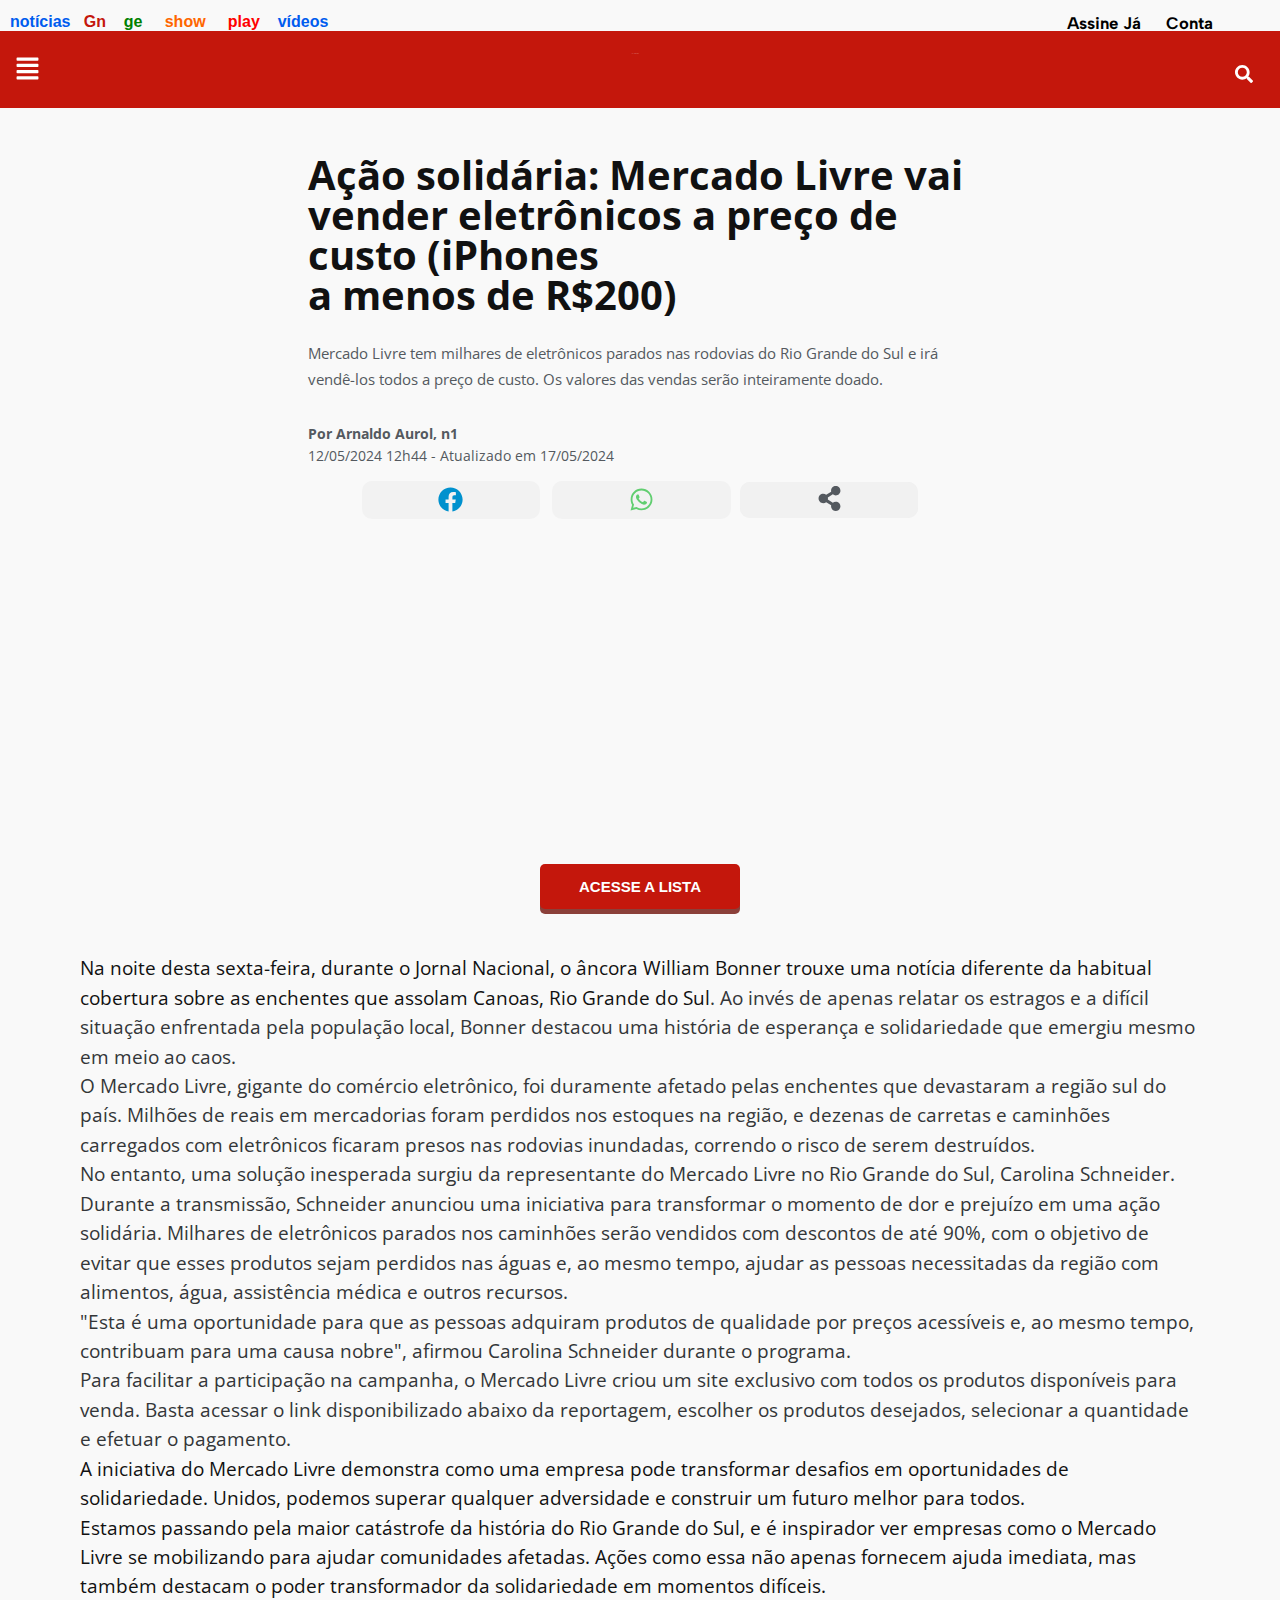
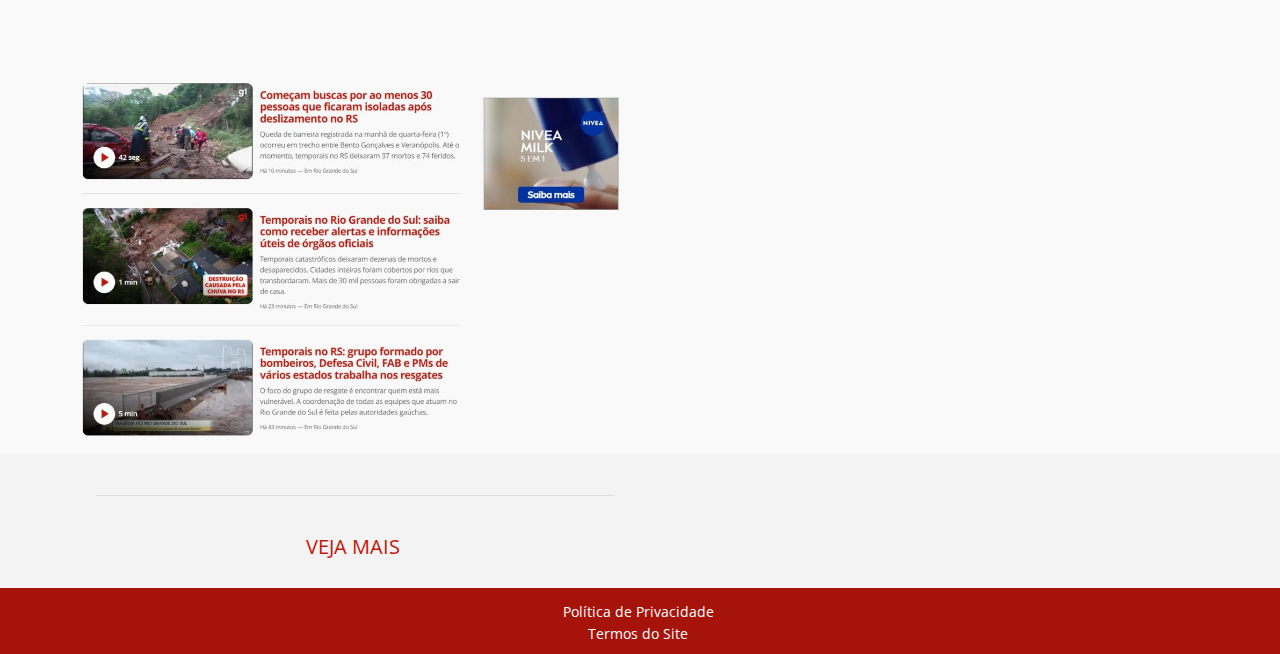
==== commit f8dc1829: "Add files via upload" ====
--- a/index.html
+++ b/index.html
@@ -3,14 +3,14 @@
 
 <head>
 	<meta charset="UTF-8">
-	<title>riogrande – salvevida.online</title>
+	<title>g1 - O Portal de Notícias da Globo</title>
 	<meta name="viewport" content="width=device-width, initial-scale=1">
 	<meta name="robots" content="max-image-preview:large">
-	<title>riogrande – salvevida.online</title>
-	<link rel="alternate" type="application/rss+xml" title="Feed para salvevida.online »"
-		href="https://salvevida.online/feed/">
-	<link rel="alternate" type="application/rss+xml" title="Feed de comentários para salvevida.online »"
-		href="https://salvevida.online/comments/feed/">
+	<title>g1 - O Portal de Notícias da Globo</title>
+	<link rel="alternate" type="application/rss+xml" title=""
+		href="">
+	<link rel="alternate" type="application/rss+xml" title=""
+		href="">
 	<script>
 		window._wpemojiSettings = { "baseUrl": "https:\/\/s.w.org\/images\/core\/emoji\/15.0.3\/72x72\/", "ext": ".png", "svgUrl": "https:\/\/s.w.org\/images\/core\/emoji\/15.0.3\/svg\/", "svgExt": ".svg", "source": { "concatemoji": "https:\/\/salvevida.online\/wp-includes\/js\/wp-emoji-release.min.js?ver=6.5.2" } };
 		/*! This file is auto-generated */
@@ -33,7 +33,7 @@
 	<style id="wp-block-library-inline-css">
 		:root {
 			--wp-admin-theme-color: #007cba;
-			--wp-admin-theme-color--rgb: 0, 124, 186;
+			--wp-admin-theme-color--rgb: 0, 124, 186
 			--wp-admin-theme-color-darker-10: #006ba1;
 			--wp-admin-theme-color-darker-10--rgb: 0, 107, 161;
 			--wp-admin-theme-color-darker-20: #005a87;
@@ -1474,7 +1474,7 @@
 							data-id="3f9e924c" data-element_type="widget" data-widget_type="text-editor.default">
 							<div class="elementor-widget-container">
 								<p><strong>Por Arnaldo Aurol, n1</strong></p>
-								<p>08/05/2024 12h44 - Atualizado em 14/05/2024</p>
+								<p>12/05/2024 12h44 - Atualizado em 17/05/2024</p>
 							</div>
 						</div>
 					</div>
@@ -1570,8 +1570,7 @@
 						<div class="elementor-element elementor-element-b86370a elementor-widget elementor-widget-heading"
 							data-id="b86370a" data-element_type="widget" data-widget_type="heading.default">
 							<div class="elementor-widget-container">
-								<h2 class="elementor-heading-title elementor-size-default">Unir Esforços Para Diminuir
-									Sofrimentos</h2>
+								<h2 class="elementor-heading-title elementor-size-default"></h2>
 							</div>
 						</div>
 						<div class="elementor-element elementor-element-65d0a24 elementor-widget elementor-widget-text-editor"
@@ -1584,78 +1583,52 @@
 									<div class="mc-column content-text active-extra-styles" data-block-type="raw"
 										data-block-weight="3" data-block-id="16">
 										<p><a class=""
-												href="index.html">Ao
-												menos 32 pessoas morreram em razão na chuva no RS</a>. A Defesa Civil
-											registra 29 mortes, e Corpo de Bombeiros e Brigada Militar (BM) confirmam
-											outras três. 60 pessoas estão desaparecidas e 36 ficaram feridas.</p>
+												href="index.html">Na 
+												noite desta sexta-feira, durante o Jornal Nacional, 
+												o âncora William Bonner trouxe uma notícia diferente da habitual cobertura sobre as enchentes que assolam Canoas, Rio Grande do Sul</a>. Ao invés de apenas relatar os estragos 
+												e a difícil situação enfrentada pela população local, Bonner destacou uma história de esperança e solidariedade que emergiu mesmo em meio ao caos.</p>
 									</div>
 								</div>
 								<div id="chunk-beal">
 									<div class="mc-column content-text active-extra-styles " data-block-type="unstyled"
 										data-block-weight="43" data-block-id="18">
 										<p class=" content-text__container " data-track-category="Link no Texto"
-											data-track-links="" data-mrf-recirculation="Article links">Ao todo, 154 dos
-											496 municípios do RS registraram algum tipo de problema, como inundações,
-											quedas de barreiras e deslizamentos de terra, afetando 71,3 mil pessoas. As
-											áreas mais atingidas são as regiões Central, dos Vales, Serra e
-											Metropolitana de Porto Alegre.</p>
+											data-track-links="" data-mrf-recirculation="Article links">O Mercado Livre, gigante do comércio eletrônico, 
+											foi duramente afetado pelas enchentes que devastaram a região sul do país. Milhões de reais em mercadorias foram perdidos nos estoques na região, 
+											e dezenas de carretas e caminhões carregados com eletrônicos ficaram presos nas rodovias inundadas, 
+											correndo o risco de serem destruídos.</p>
+											
 									</div>
 								</div>
 								<div id="chunk-75j7j">
 									<div class="mc-column content-text active-extra-styles " data-block-type="unstyled"
 										data-block-weight="50" data-block-id="19">
 										<p class=" content-text__container " data-track-category="Link no Texto"
-											data-track-links="" data-mrf-recirculation="Article links">A Defesa Civil
-											afirma que 14,8 mil pessoas estão fora de casa, sendo 4.645 pessoas em
-											abrigos e 10.242 desalojados (na casa de familiares ou amigos). O governador
-											do RS&nbsp;<a class=""
-												href="https://g1.globo.com/rs/rio-grande-do-sul/noticia/2024/05/01/temporais-no-rs-aulas-suspensas.ghtml"
-												data-mrf-link="https://g1.globo.com/rs/rio-grande-do-sul/noticia/2024/05/01/temporais-no-rs-aulas-suspensas.ghtml">suspendeu
-												as aulas na rede pública estadual. A medida atinge mais de 700 mil
-												alunos em 2.340 escolas do estado</a>.</p>
+											data-track-links="" data-mrf-recirculation="Article links">No entanto, uma solução inesperada surgiu da representante do Mercado Livre no Rio Grande do Sul, 
+											Carolina Schneider. Durante a transmissão, Schneider anunciou uma iniciativa para transformar o momento de dor e prejuízo em uma ação solidária. 
+											Milhares de eletrônicos parados nos caminhões serão vendidos com descontos de até 90%, 
+											com o objetivo de evitar que esses produtos sejam perdidos nas águas e, ao mesmo tempo, ajudar as pessoas necessitadas da região com alimentos, 
+											água, assistência médica e outros recursos</a>.</p>
+										
 									</div>
 								</div>
 								<div id="chunk-u746">
 									<div class="mc-column content-text active-extra-styles " data-block-type="unstyled"
 										data-block-weight="46" data-block-id="20">
 										<p class=" content-text__container " data-track-category="Link no Texto"
-											data-track-links="" data-mrf-recirculation="Article links">Na noite de
-											quarta (1º), o&nbsp;<a class=""
-												href="https://g1.globo.com/rs/rio-grande-do-sul/noticia/2024/05/02/rio-grande-do-sul-decreta-estado-de-calamidade-publica-por-conta-das-cheias.ghtml"
-												data-mrf-link="https://g1.globo.com/rs/rio-grande-do-sul/noticia/2024/05/02/rio-grande-do-sul-decreta-estado-de-calamidade-publica-por-conta-das-cheias.ghtml">governo
-												do estado decretou estado de calamidade pública</a>&nbsp;pelos “eventos
-											climáticos de chuvas intensas”. A medida, válida por 180 dias, foi publicada
-											em edição extra do Diário Oficial do Estado. Nesta quinta, o&nbsp;<a
-												class=""
-												href="https://g1.globo.com/politica/noticia/2024/05/02/governo-reconhece-estado-de-calamidade-publica-no-rio-grande-do-sul.ghtml"
-												data-mrf-link="https://g1.globo.com/politica/noticia/2024/05/02/governo-reconhece-estado-de-calamidade-publica-no-rio-grande-do-sul.ghtml">governo
-												federal reconheceu o estado de calamidade.</a></p>
-										<p>A Prefeitura de Porto Alegre&nbsp;<a class=""
-												href="https://g1.globo.com/rs/rio-grande-do-sul/noticia/2024/05/02/sob-risco-do-guaiba-transbordar-porto-alegre-fecha-comportas-de-seguranca-para-evitar-inundacao.ghtml"
-												data-mrf-link="https://g1.globo.com/rs/rio-grande-do-sul/noticia/2024/05/02/sob-risco-do-guaiba-transbordar-porto-alegre-fecha-comportas-de-seguranca-para-evitar-inundacao.ghtml">fechou
-												as comportas de contenção do sistema de proteção contra enchentes</a>,
-											para evitar que a região central da Capital inunde.</p>
-										<p>O Rio <a class=""
-												href="https://g1.globo.com/rs/rio-grande-do-sul/cidade/guaiba/"
-												data-mrf-link="https://g1.globo.com/rs/rio-grande-do-sul/cidade/guaiba/"><strong>Guaíba</strong></a>,
-											em&nbsp;<a class=""
-												href="https://g1.globo.com/rs/rio-grande-do-sul/cidade/porto-alegre/"
-												data-mrf-link="https://g1.globo.com/rs/rio-grande-do-sul/cidade/porto-alegre/">Porto
-												Alegre</a>,&nbsp;<strong>ultrapassou a cota de
-												inundação</strong>&nbsp;na tarde desta quinta-feira (2). O nível das
-											águas chegou a&nbsp;<strong>3,63 metros</strong>, durante a noite,
-											enquanto&nbsp;<span class="highlight highlighted">o limite de inundação é de
-												3,00 metros</span>.</p>
+											data-track-links="" data-mrf-recirculation="Article links">"Esta é uma oportunidade para que as pessoas adquiram produtos de qualidade por preços acessíveis e,
+											 ao mesmo tempo, contribuam para uma causa nobre", afirmou Carolina Schneider durante o programa.</a></p>
+										<p>Para facilitar a participação na campanha, o Mercado Livre criou um site exclusivo com todos os produtos disponíveis para venda. Basta acessar o link disponibilizado abaixo da reportagem, escolher os produtos desejados, selecionar a quantidade e efetuar o pagamento.&nbsp;<a class=""
+												href=""
+												data-mrf-link=""></p>
+										<p>	A iniciativa do Mercado Livre demonstra como uma empresa pode transformar desafios em oportunidades 
+												de solidariedade. Unidos, podemos superar qualquer adversidade e construir um futuro melhor para todos</span>.</p>
 										<div id="chunk-45enf">
 											<p data-track-category="Link no Texto" data-track-links=""
-												data-mrf-recirculation="Article links">A Defesa Civil
-												emitiu&nbsp;<strong>orientação expressa</strong>&nbsp;para que “os
-												moradores de áreas próximas ao Guaíba, nos municípios de Porto Alegre
-												(Zona Sul), Guaíba e&nbsp;<a class=""
-													href="https://g1.globo.com/rs/rio-grande-do-sul/cidade/eldorado-do-sul/"
-													data-mrf-link="https://g1.globo.com/rs/rio-grande-do-sul/cidade/eldorado-do-sul/">Eldorado
-													do Sul</a>, para que deixem áreas de risco e procurem abrigos
-												públicos ou outro local de segurança”.</p>
+												data-mrf-recirculation="Article links">Estamos passando pela maior catástrofe da história do Rio Grande do Sul, 
+												e é inspirador ver empresas como o Mercado Livre se mobilizando para ajudar comunidades afetadas. 
+												Ações como essa não apenas fornecem ajuda imediata, mas também destacam o poder transformador da solidariedade 
+												em momentos difíceis.</p>
 										</div>
 									</div>
 								</div>
--- a/css/post-10.css
+++ b/css/post-10.css
@@ -0,0 +1 @@
+.elementor-kit-10{--e-global-color-primary:#6EC1E4;--e-global-color-secondary:#54595F;--e-global-color-text:#7A7A7A;--e-global-color-accent:#61CE70;--e-global-typography-primary-font-family:"Roboto";--e-global-typography-primary-font-weight:600;--e-global-typography-secondary-font-family:"Roboto Slab";--e-global-typography-secondary-font-weight:400;--e-global-typography-text-font-family:"Roboto";--e-global-typography-text-font-weight:400;--e-global-typography-accent-font-family:"Roboto";--e-global-typography-accent-font-weight:500;}.elementor-section.elementor-section-boxed > .elementor-container{max-width:1140px;}.e-con{--container-max-width:1140px;}.elementor-widget:not(:last-child){margin-block-end:20px;}.elementor-element{--widgets-spacing:20px 20px;}{}h1.entry-title{display:var(--page-title-display);}.elementor-kit-10 e-page-transition{background-color:#FFBC7D;}@media(max-width:1024px){.elementor-section.elementor-section-boxed > .elementor-container{max-width:1024px;}.e-con{--container-max-width:1024px;}}@media(max-width:767px){.elementor-section.elementor-section-boxed > .elementor-container{max-width:767px;}.e-con{--container-max-width:767px;}}--- a/css/frontend-lite.min.css
+++ b/css/frontend-lite.min.css
@@ -0,0 +1,2 @@
+/*! elementor-pro - v3.19.0 - 07-02-2024 */
+.elementor-bg-transform .elementor-bg{will-change:transform}.elementor-bg-transform-zoom-in:hover .elementor-bg,.elementor-bg-transform-zoom-out .elementor-bg{transform:scale(1.2)}.elementor-bg-transform-zoom-out:hover .elementor-bg{transform:scale(1)}.elementor-bg-transform-move-left .elementor-bg{transform:scale(1.2) translateX(8%)}.elementor-bg-transform-move-left:hover .elementor-bg,.elementor-bg-transform-move-right .elementor-bg{transform:scale(1.2) translateX(-8%)}.elementor-bg-transform-move-right:hover .elementor-bg{transform:scale(1.2) translateX(8%)}.elementor-bg-transform-move-up .elementor-bg{transform:scale(1.2) translateY(8%)}.elementor-bg-transform-move-down .elementor-bg,.elementor-bg-transform-move-up:hover .elementor-bg{transform:scale(1.2) translateY(-8%)}.elementor-bg-transform-move-down:hover .elementor-bg{transform:scale(1.2) translateY(8%)}.elementor-animated-content{--translate:0,0}.elementor-animated-content:focus .elementor-animated-item--grow,.elementor-animated-content:hover .elementor-animated-item--grow{transform:scale(1.1)}.elementor-animated-content:focus .elementor-animated-item--shrink,.elementor-animated-content:hover .elementor-animated-item--shrink{transform:scale(.85)}.elementor-animated-content:focus .elementor-animated-item--shrink-contained,.elementor-animated-content:hover .elementor-animated-item--shrink-contained{transform:scale(1)}.elementor-animated-content:focus .elementor-animated-item--enter-zoom-in,.elementor-animated-content:focus .elementor-animated-item--enter-zoom-out,.elementor-animated-content:focus .elementor-animated-item--fade-in,.elementor-animated-content:hover .elementor-animated-item--enter-zoom-in,.elementor-animated-content:hover .elementor-animated-item--enter-zoom-out,.elementor-animated-content:hover .elementor-animated-item--fade-in{transform:scale(1);opacity:1}.elementor-animated-content:focus .elementor-animated-item--exit-zoom-in,.elementor-animated-content:focus .elementor-animated-item--exit-zoom-out,.elementor-animated-content:focus .elementor-animated-item--fade-out,.elementor-animated-content:hover .elementor-animated-item--exit-zoom-in,.elementor-animated-content:hover .elementor-animated-item--exit-zoom-out,.elementor-animated-content:hover .elementor-animated-item--fade-out{opacity:0}.elementor-animated-content:focus .elementor-animated-item--exit-zoom-out,.elementor-animated-content:hover .elementor-animated-item--exit-zoom-out{transform:scale(.2)}.elementor-animated-content:focus .elementor-animated-item--exit-zoom-in,.elementor-animated-content:hover .elementor-animated-item--exit-zoom-in{transform:scale(2)}.elementor-animated-content:focus .elementor-animated-item--enter-from-bottom,.elementor-animated-content:focus .elementor-animated-item--enter-from-left,.elementor-animated-content:focus .elementor-animated-item--enter-from-right,.elementor-animated-content:focus .elementor-animated-item--enter-from-top,.elementor-animated-content:hover .elementor-animated-item--enter-from-bottom,.elementor-animated-content:hover .elementor-animated-item--enter-from-left,.elementor-animated-content:hover .elementor-animated-item--enter-from-right,.elementor-animated-content:hover .elementor-animated-item--enter-from-top{opacity:1;transform:translateY(0) translateX(0)}.elementor-animated-content:focus .elementor-animated-item--exit-to-right,.elementor-animated-content:hover .elementor-animated-item--exit-to-right{transform:translateX(1000px)}.elementor-animated-content:focus .elementor-animated-item--exit-to-left,.elementor-animated-content:hover .elementor-animated-item--exit-to-left{transform:translateX(-1000px)}.elementor-animated-content:focus .elementor-animated-item--exit-to-top,.elementor-animated-content:hover .elementor-animated-item--exit-to-top{transform:translateY(-600px)}.elementor-animated-content:focus .elementor-animated-item--exit-to-bottom,.elementor-animated-content:hover .elementor-animated-item--exit-to-bottom{transform:translateY(600px)}.elementor-animated-content:focus .elementor-animated-item--exit-to-bottom,.elementor-animated-content:focus .elementor-animated-item--exit-to-left,.elementor-animated-content:focus .elementor-animated-item--exit-to-right,.elementor-animated-content:focus .elementor-animated-item--exit-to-top,.elementor-animated-content:hover .elementor-animated-item--exit-to-bottom,.elementor-animated-content:hover .elementor-animated-item--exit-to-left,.elementor-animated-content:hover .elementor-animated-item--exit-to-right,.elementor-animated-content:hover .elementor-animated-item--exit-to-top{opacity:0}.elementor-animated-content:focus .elementor-animated-item--move-right,.elementor-animated-content:hover .elementor-animated-item--move-right{transform:translateX(30px)}.elementor-animated-content:focus .elementor-animated-item--move-left,.elementor-animated-content:hover .elementor-animated-item--move-left{transform:translateX(-30px)}.elementor-animated-content:focus .elementor-animated-item--move-up,.elementor-animated-content:hover .elementor-animated-item--move-up{transform:translateY(-30px)}.elementor-animated-content:focus .elementor-animated-item--move-down,.elementor-animated-content:hover .elementor-animated-item--move-down{transform:translateY(30px)}.elementor-animated-content:focus .elementor-animated-item--move-contained-right,.elementor-animated-content:hover .elementor-animated-item--move-contained-right{--translate:8%,0}.elementor-animated-content:focus .elementor-animated-item--move-contained-left,.elementor-animated-content:hover .elementor-animated-item--move-contained-left{--translate:-8%,0}.elementor-animated-content:focus .elementor-animated-item--move-contained-top,.elementor-animated-content:hover .elementor-animated-item--move-contained-top{--translate:0,-8%}.elementor-animated-content:focus .elementor-animated-item--move-contained-bottom,.elementor-animated-content:hover .elementor-animated-item--move-contained-bottom{--translate:0,8%}.elementor-animated-content [class^=elementor-animated-item]{will-change:transform,opacity}.elementor-animated-content .elementor-animated-item--shrink-contained{transform:scale(1.17)}.elementor-animated-content .elementor-animated-item--enter-zoom-in{transform:scale(.2)}.elementor-animated-content .elementor-animated-item--enter-zoom-out{transform:scale(2)}.elementor-animated-content .elementor-animated-item--enter-zoom-in,.elementor-animated-content .elementor-animated-item--enter-zoom-out,.elementor-animated-content .elementor-animated-item--fade-in{opacity:0}.elementor-animated-content .elementor-animated-item--exit-zoom-in,.elementor-animated-content .elementor-animated-item--exit-zoom-out,.elementor-animated-content .elementor-animated-item--fade-out{opacity:1;transform:scale(1)}.elementor-animated-content .elementor-animated-item--enter-from-right{transform:translateX(1000px)}.elementor-animated-content .elementor-animated-item--enter-from-left{transform:translateX(-1000px)}.elementor-animated-content .elementor-animated-item--enter-from-top{transform:translateY(-600px)}.elementor-animated-content .elementor-animated-item--enter-from-bottom{transform:translateY(500px)}.elementor-animated-content .elementor-animated-item--enter-from-bottom,.elementor-animated-content .elementor-animated-item--enter-from-left,.elementor-animated-content .elementor-animated-item--enter-from-right,.elementor-animated-content .elementor-animated-item--enter-from-top{opacity:0}.elementor-animated-content .elementor-animated-item--exit-to-bottom,.elementor-animated-content .elementor-animated-item--exit-to-left,.elementor-animated-content .elementor-animated-item--exit-to-right,.elementor-animated-content .elementor-animated-item--exit-to-top{opacity:1;transform:translateY(0) translateX(0)}.elementor-animated-content .elementor-animated-item--move-contained-bottom,.elementor-animated-content .elementor-animated-item--move-contained-left,.elementor-animated-content .elementor-animated-item--move-contained-right,.elementor-animated-content .elementor-animated-item--move-contained-top{transform:scale(1.2) translate(var(--translate))}.elementor-editor-active .elementor.elementor-edit-mode .elementor-widget.elementor-global-widget:hover{outline:1px solid var(--e-p-border-global)}.elementor-editor-active .elementor.elementor-edit-mode .elementor-global-widget .elementor-editor-widget-settings{background-color:var(--e-p-border-global)}.elementor-editor-active .elementor.elementor-edit-mode .elementor-global-widget .elementor-editor-widget-settings .elementor-editor-element-setting{background-color:var(--e-p-border-global);color:var(--e-p-border-global-invert)}.elementor-editor-active .elementor.elementor-edit-mode .elementor-global-widget .elementor-editor-widget-settings .elementor-editor-element-setting:hover{background-color:var(--e-p-border-global-hover)}.elementor-editor-active .elementor.elementor-edit-mode .elementor-global-widget .elementor-editor-widget-settings .elementor-editor-element-setting.elementor-editor-element-save{display:none}.elementor-theme-builder-content-area{height:400px}.elementor-location-footer:before,.elementor-location-header:before{content:"";display:table;clear:both}.elementor-posts.elementor-posts--skin-archive_full_content article.elementor-post{display:block}.elementor-sticky--active{z-index:99}.e-con.elementor-sticky--active{z-index:var(--z-index,99)}[data-elementor-type=popup] .elementor-section-wrap:not(:empty)+#elementor-add-new-section,[data-elementor-type=popup]:not(.elementor-edit-area){display:none}.elementor-popup-modal{display:flex;pointer-events:none;background-color:transparent;-webkit-user-select:auto;-moz-user-select:auto;user-select:auto}.elementor-popup-modal .dialog-buttons-wrapper,.elementor-popup-modal .dialog-header{display:none}.elementor-popup-modal .dialog-close-button{display:none;top:20px;margin-top:0;right:20px;opacity:1;z-index:9999;pointer-events:all}.elementor-popup-modal .dialog-close-button svg{fill:#1f2124;height:1em;width:1em}.elementor-popup-modal .dialog-widget-content{background-color:#fff;width:auto;overflow:visible;max-width:100%;max-height:100%;border-radius:0;box-shadow:none;pointer-events:all}.elementor-popup-modal .dialog-message{width:640px;max-width:100vw;max-height:100vh;padding:0;overflow:auto;display:flex}.elementor-popup-modal .elementor{width:100%}.elementor-motion-effects-element,.elementor-motion-effects-layer{transition-property:transform,opacity;transition-timing-function:cubic-bezier(0,.33,.07,1.03);transition-duration:1s}.elementor-motion-effects-container{position:absolute;top:0;left:0;width:100%;height:100%;overflow:hidden;transform-origin:var(--e-transform-origin-y) var(--e-transform-origin-x)}.elementor-motion-effects-layer{position:absolute;top:0;left:0;background-repeat:no-repeat;background-size:cover}.elementor-motion-effects-perspective{perspective:1200px}.elementor-motion-effects-element{transform-origin:var(--e-transform-origin-y) var(--e-transform-origin-x)}--- a/css/global.css
+++ b/css/global.css
@@ -0,0 +1,11 @@
+.elementor-widget-heading .elementor-heading-title{color:var( --e-global-color-primary );font-family:var( --e-global-typography-primary-font-family ), Sans-serif;font-weight:var( --e-global-typography-primary-font-weight );}.elementor-widget-image .widget-image-caption{color:var( --e-global-color-text );font-family:var( --e-global-typography-text-font-family ), Sans-serif;font-weight:var( --e-global-typography-text-font-weight );}.elementor-widget-text-editor{color:var( --e-global-color-text );font-family:var( --e-global-typography-text-font-family ), Sans-serif;font-weight:var( --e-global-typography-text-font-weight );}.elementor-widget-text-editor.elementor-drop-cap-view-stacked .elementor-drop-cap{background-color:var( --e-global-color-primary );}.elementor-widget-text-editor.elementor-drop-cap-view-framed .elementor-drop-cap, .elementor-widget-text-editor.elementor-drop-cap-view-default .elementor-drop-cap{color:var( --e-global-color-primary );border-color:var( --e-global-color-primary );}.elementor-widget-button .elementor-button{font-family:var( --e-global-typography-accent-font-family ), Sans-serif;font-weight:var( --e-global-typography-accent-font-weight );background-color:var( --e-global-color-accent );}.elementor-widget-divider{--divider-color:var( --e-global-color-secondary );}.elementor-widget-divider .elementor-divider__text{color:var( --e-global-color-secondary );font-family:var( --e-global-typography-secondary-font-family ), Sans-serif;font-weight:var( --e-global-typography-secondary-font-weight );}.elementor-widget-divider.elementor-view-stacked .elementor-icon{background-color:var( --e-global-color-secondary );}.elementor-widget-divider.elementor-view-framed .elementor-icon, .elementor-widget-divider.elementor-view-default .elementor-icon{color:var( --e-global-color-secondary );border-color:var( --e-global-color-secondary );}.elementor-widget-divider.elementor-view-framed .elementor-icon, .elementor-widget-divider.elementor-view-default .elementor-icon svg{fill:var( --e-global-color-secondary );}.elementor-widget-image-box .elementor-image-box-title{color:var( --e-global-color-primary );font-family:var( --e-global-typography-primary-font-family ), Sans-serif;font-weight:var( --e-global-typography-primary-font-weight );}.elementor-widget-image-box .elementor-image-box-description{color:var( --e-global-color-text );font-family:var( --e-global-typography-text-font-family ), Sans-serif;font-weight:var( --e-global-typography-text-font-weight );}.elementor-widget-icon.elementor-view-stacked .elementor-icon{background-color:var( --e-global-color-primary );}.elementor-widget-icon.elementor-view-framed .elementor-icon, .elementor-widget-icon.elementor-view-default .elementor-icon{color:var( --e-global-color-primary );border-color:var( --e-global-color-primary );}.elementor-widget-icon.elementor-view-framed .elementor-icon, .elementor-widget-icon.elementor-view-default .elementor-icon svg{fill:var( --e-global-color-primary );}.elementor-widget-icon-box.elementor-view-stacked .elementor-icon{background-color:var( --e-global-color-primary );}.elementor-widget-icon-box.elementor-view-framed .elementor-icon, .elementor-widget-icon-box.elementor-view-default .elementor-icon{fill:var( --e-global-color-primary );color:var( --e-global-color-primary );border-color:var( --e-global-color-primary );}.elementor-widget-icon-box .elementor-icon-box-title{color:var( --e-global-color-primary );}.elementor-widget-icon-box .elementor-icon-box-title, .elementor-widget-icon-box .elementor-icon-box-title a{font-family:var( --e-global-typography-primary-font-family ), Sans-serif;font-weight:var( --e-global-typography-primary-font-weight );}.elementor-widget-icon-box .elementor-icon-box-description{color:var( --e-global-color-text );font-family:var( --e-global-typography-text-font-family ), Sans-serif;font-weight:var( --e-global-typography-text-font-weight );}.elementor-widget-star-rating .elementor-star-rating__title{color:var( --e-global-color-text );font-family:var( --e-global-typography-text-font-family ), Sans-serif;font-weight:var( --e-global-typography-text-font-weight );}.elementor-widget-image-gallery .gallery-item .gallery-caption{font-family:var( --e-global-typography-accent-font-family ), Sans-serif;font-weight:var( --e-global-typography-accent-font-weight );}.elementor-widget-icon-list .elementor-icon-list-item:not(:last-child):after{border-color:var( --e-global-color-text );}.elementor-widget-icon-list .elementor-icon-list-icon i{color:var( --e-global-color-primary );}.elementor-widget-icon-list .elementor-icon-list-icon svg{fill:var( --e-global-color-primary );}.elementor-widget-icon-list .elementor-icon-list-item > .elementor-icon-list-text, .elementor-widget-icon-list .elementor-icon-list-item > a{font-family:var( --e-global-typography-text-font-family ), Sans-serif;font-weight:var( --e-global-typography-text-font-weight );}.elementor-widget-icon-list .elementor-icon-list-text{color:var( --e-global-color-secondary );}.elementor-widget-counter .elementor-counter-number-wrapper{color:var( --e-global-color-primary );font-family:var( --e-global-typography-primary-font-family ), Sans-serif;font-weight:var( --e-global-typography-primary-font-weight );}.elementor-widget-counter .elementor-counter-title{color:var( --e-global-color-secondary );font-family:var( --e-global-typography-secondary-font-family ), Sans-serif;font-weight:var( --e-global-typography-secondary-font-weight );}.elementor-widget-progress .elementor-progress-wrapper .elementor-progress-bar{background-color:var( --e-global-color-primary );}.elementor-widget-progress .elementor-title{color:var( --e-global-color-primary );font-family:var( --e-global-typography-text-font-family ), Sans-serif;font-weight:var( --e-global-typography-text-font-weight );}.elementor-widget-testimonial .elementor-testimonial-content{color:var( --e-global-color-text );font-family:var( --e-global-typography-text-font-family ), Sans-serif;font-weight:var( --e-global-typography-text-font-weight );}.elementor-widget-testimonial .elementor-testimonial-name{color:var( --e-global-color-primary );font-family:var( --e-global-typography-primary-font-family ), Sans-serif;font-weight:var( --e-global-typography-primary-font-weight );}.elementor-widget-testimonial .elementor-testimonial-job{color:var( --e-global-color-secondary );font-family:var( --e-global-typography-secondary-font-family ), Sans-serif;font-weight:var( --e-global-typography-secondary-font-weight );}.elementor-widget-tabs .elementor-tab-title, .elementor-widget-tabs .elementor-tab-title a{color:var( --e-global-color-primary );}.elementor-widget-tabs .elementor-tab-title.elementor-active,
+					 .elementor-widget-tabs .elementor-tab-title.elementor-active a{color:var( --e-global-color-accent );}.elementor-widget-tabs .elementor-tab-title{font-family:var( --e-global-typography-primary-font-family ), Sans-serif;font-weight:var( --e-global-typography-primary-font-weight );}.elementor-widget-tabs .elementor-tab-content{color:var( --e-global-color-text );font-family:var( --e-global-typography-text-font-family ), Sans-serif;font-weight:var( --e-global-typography-text-font-weight );}.elementor-widget-accordion .elementor-accordion-icon, .elementor-widget-accordion .elementor-accordion-title{color:var( --e-global-color-primary );}.elementor-widget-accordion .elementor-accordion-icon svg{fill:var( --e-global-color-primary );}.elementor-widget-accordion .elementor-active .elementor-accordion-icon, .elementor-widget-accordion .elementor-active .elementor-accordion-title{color:var( --e-global-color-accent );}.elementor-widget-accordion .elementor-active .elementor-accordion-icon svg{fill:var( --e-global-color-accent );}.elementor-widget-accordion .elementor-accordion-title{font-family:var( --e-global-typography-primary-font-family ), Sans-serif;font-weight:var( --e-global-typography-primary-font-weight );}.elementor-widget-accordion .elementor-tab-content{color:var( --e-global-color-text );font-family:var( --e-global-typography-text-font-family ), Sans-serif;font-weight:var( --e-global-typography-text-font-weight );}.elementor-widget-toggle .elementor-toggle-title, .elementor-widget-toggle .elementor-toggle-icon{color:var( --e-global-color-primary );}.elementor-widget-toggle .elementor-toggle-icon svg{fill:var( --e-global-color-primary );}.elementor-widget-toggle .elementor-tab-title.elementor-active a, .elementor-widget-toggle .elementor-tab-title.elementor-active .elementor-toggle-icon{color:var( --e-global-color-accent );}.elementor-widget-toggle .elementor-toggle-title{font-family:var( --e-global-typography-primary-font-family ), Sans-serif;font-weight:var( --e-global-typography-primary-font-weight );}.elementor-widget-toggle .elementor-tab-content{color:var( --e-global-color-text );font-family:var( --e-global-typography-text-font-family ), Sans-serif;font-weight:var( --e-global-typography-text-font-weight );}.elementor-widget-alert .elementor-alert-title{font-family:var( --e-global-typography-primary-font-family ), Sans-serif;font-weight:var( --e-global-typography-primary-font-weight );}.elementor-widget-alert .elementor-alert-description{font-family:var( --e-global-typography-text-font-family ), Sans-serif;font-weight:var( --e-global-typography-text-font-weight );}.elementor-widget-text-path{font-family:var( --e-global-typography-text-font-family ), Sans-serif;font-weight:var( --e-global-typography-text-font-weight );}.elementor-widget-theme-site-logo .widget-image-caption{color:var( --e-global-color-text );font-family:var( --e-global-typography-text-font-family ), Sans-serif;font-weight:var( --e-global-typography-text-font-weight );}.elementor-widget-theme-site-title .elementor-heading-title{color:var( --e-global-color-primary );font-family:var( --e-global-typography-primary-font-family ), Sans-serif;font-weight:var( --e-global-typography-primary-font-weight );}.elementor-widget-theme-page-title .elementor-heading-title{color:var( --e-global-color-primary );font-family:var( --e-global-typography-primary-font-family ), Sans-serif;font-weight:var( --e-global-typography-primary-font-weight );}.elementor-widget-theme-post-title .elementor-heading-title{color:var( --e-global-color-primary );font-family:var( --e-global-typography-primary-font-family ), Sans-serif;font-weight:var( --e-global-typography-primary-font-weight );}.elementor-widget-theme-post-excerpt .elementor-widget-container{color:var( --e-global-color-text );font-family:var( --e-global-typography-text-font-family ), Sans-serif;font-weight:var( --e-global-typography-text-font-weight );}.elementor-widget-theme-post-content{color:var( --e-global-color-text );font-family:var( --e-global-typography-text-font-family ), Sans-serif;font-weight:var( --e-global-typography-text-font-weight );}.elementor-widget-theme-post-featured-image .widget-image-caption{color:var( --e-global-color-text );font-family:var( --e-global-typography-text-font-family ), Sans-serif;font-weight:var( --e-global-typography-text-font-weight );}.elementor-widget-theme-archive-title .elementor-heading-title{color:var( --e-global-color-primary );font-family:var( --e-global-typography-primary-font-family ), Sans-serif;font-weight:var( --e-global-typography-primary-font-weight );}.elementor-widget-archive-posts .elementor-post__title, .elementor-widget-archive-posts .elementor-post__title a{color:var( --e-global-color-secondary );font-family:var( --e-global-typography-primary-font-family ), Sans-serif;font-weight:var( --e-global-typography-primary-font-weight );}.elementor-widget-archive-posts .elementor-post__meta-data{font-family:var( --e-global-typography-secondary-font-family ), Sans-serif;font-weight:var( --e-global-typography-secondary-font-weight );}.elementor-widget-archive-posts .elementor-post__excerpt p{font-family:var( --e-global-typography-text-font-family ), Sans-serif;font-weight:var( --e-global-typography-text-font-weight );}.elementor-widget-archive-posts .elementor-post__read-more{color:var( --e-global-color-accent );}.elementor-widget-archive-posts a.elementor-post__read-more{font-family:var( --e-global-typography-accent-font-family ), Sans-serif;font-weight:var( --e-global-typography-accent-font-weight );}.elementor-widget-archive-posts .elementor-post__card .elementor-post__badge{background-color:var( --e-global-color-accent );font-family:var( --e-global-typography-accent-font-family ), Sans-serif;font-weight:var( --e-global-typography-accent-font-weight );}.elementor-widget-archive-posts .elementor-pagination{font-family:var( --e-global-typography-secondary-font-family ), Sans-serif;font-weight:var( --e-global-typography-secondary-font-weight );}.elementor-widget-archive-posts .elementor-button{font-family:var( --e-global-typography-accent-font-family ), Sans-serif;font-weight:var( --e-global-typography-accent-font-weight );background-color:var( --e-global-color-accent );}.elementor-widget-archive-posts .e-load-more-message{font-family:var( --e-global-typography-secondary-font-family ), Sans-serif;font-weight:var( --e-global-typography-secondary-font-weight );}.elementor-widget-archive-posts .elementor-posts-nothing-found{color:var( --e-global-color-text );font-family:var( --e-global-typography-text-font-family ), Sans-serif;font-weight:var( --e-global-typography-text-font-weight );}.elementor-widget-loop-grid .elementor-pagination{font-family:var( --e-global-typography-secondary-font-family ), Sans-serif;font-weight:var( --e-global-typography-secondary-font-weight );}.elementor-widget-loop-grid .elementor-button{font-family:var( --e-global-typography-accent-font-family ), Sans-serif;font-weight:var( --e-global-typography-accent-font-weight );background-color:var( --e-global-color-accent );}.elementor-widget-loop-grid .e-load-more-message{font-family:var( --e-global-typography-secondary-font-family ), Sans-serif;font-weight:var( --e-global-typography-secondary-font-weight );}.elementor-widget-posts .elementor-post__title, .elementor-widget-posts .elementor-post__title a{color:var( --e-global-color-secondary );font-family:var( --e-global-typography-primary-font-family ), Sans-serif;font-weight:var( --e-global-typography-primary-font-weight );}.elementor-widget-posts .elementor-post__meta-data{font-family:var( --e-global-typography-secondary-font-family ), Sans-serif;font-weight:var( --e-global-typography-secondary-font-weight );}.elementor-widget-posts .elementor-post__excerpt p{font-family:var( --e-global-typography-text-font-family ), Sans-serif;font-weight:var( --e-global-typography-text-font-weight );}.elementor-widget-posts .elementor-post__read-more{color:var( --e-global-color-accent );}.elementor-widget-posts a.elementor-post__read-more{font-family:var( --e-global-typography-accent-font-family ), Sans-serif;font-weight:var( --e-global-typography-accent-font-weight );}.elementor-widget-posts .elementor-post__card .elementor-post__badge{background-color:var( --e-global-color-accent );font-family:var( --e-global-typography-accent-font-family ), Sans-serif;font-weight:var( --e-global-typography-accent-font-weight );}.elementor-widget-posts .elementor-pagination{font-family:var( --e-global-typography-secondary-font-family ), Sans-serif;font-weight:var( --e-global-typography-secondary-font-weight );}.elementor-widget-posts .elementor-button{font-family:var( --e-global-typography-accent-font-family ), Sans-serif;font-weight:var( --e-global-typography-accent-font-weight );background-color:var( --e-global-color-accent );}.elementor-widget-posts .e-load-more-message{font-family:var( --e-global-typography-secondary-font-family ), Sans-serif;font-weight:var( --e-global-typography-secondary-font-weight );}.elementor-widget-portfolio a .elementor-portfolio-item__overlay{background-color:var( --e-global-color-accent );}.elementor-widget-portfolio .elementor-portfolio-item__title{font-family:var( --e-global-typography-primary-font-family ), Sans-serif;font-weight:var( --e-global-typography-primary-font-weight );}.elementor-widget-portfolio .elementor-portfolio__filter{color:var( --e-global-color-text );font-family:var( --e-global-typography-primary-font-family ), Sans-serif;font-weight:var( --e-global-typography-primary-font-weight );}.elementor-widget-portfolio .elementor-portfolio__filter.elementor-active{color:var( --e-global-color-primary );}.elementor-widget-gallery .elementor-gallery-item__title{font-family:var( --e-global-typography-primary-font-family ), Sans-serif;font-weight:var( --e-global-typography-primary-font-weight );}.elementor-widget-gallery .elementor-gallery-item__description{font-family:var( --e-global-typography-text-font-family ), Sans-serif;font-weight:var( --e-global-typography-text-font-weight );}.elementor-widget-gallery{--galleries-title-color-normal:var( --e-global-color-primary );--galleries-title-color-hover:var( --e-global-color-secondary );--galleries-pointer-bg-color-hover:var( --e-global-color-accent );--gallery-title-color-active:var( --e-global-color-secondary );--galleries-pointer-bg-color-active:var( --e-global-color-accent );}.elementor-widget-gallery .elementor-gallery-title{font-family:var( --e-global-typography-primary-font-family ), Sans-serif;font-weight:var( --e-global-typography-primary-font-weight );}.elementor-widget-form .elementor-field-group > label, .elementor-widget-form .elementor-field-subgroup label{color:var( --e-global-color-text );}.elementor-widget-form .elementor-field-group > label{font-family:var( --e-global-typography-text-font-family ), Sans-serif;font-weight:var( --e-global-typography-text-font-weight );}.elementor-widget-form .elementor-field-type-html{color:var( --e-global-color-text );font-family:var( --e-global-typography-text-font-family ), Sans-serif;font-weight:var( --e-global-typography-text-font-weight );}.elementor-widget-form .elementor-field-group .elementor-field{color:var( --e-global-color-text );}.elementor-widget-form .elementor-field-group .elementor-field, .elementor-widget-form .elementor-field-subgroup label{font-family:var( --e-global-typography-text-font-family ), Sans-serif;font-weight:var( --e-global-typography-text-font-weight );}.elementor-widget-form .elementor-button{font-family:var( --e-global-typography-accent-font-family ), Sans-serif;font-weight:var( --e-global-typography-accent-font-weight );}.elementor-widget-form .e-form__buttons__wrapper__button-next{background-color:var( --e-global-color-accent );}.elementor-widget-form .elementor-button[type="submit"]{background-color:var( --e-global-color-accent );}.elementor-widget-form .e-form__buttons__wrapper__button-previous{background-color:var( --e-global-color-accent );}.elementor-widget-form .elementor-message{font-family:var( --e-global-typography-text-font-family ), Sans-serif;font-weight:var( --e-global-typography-text-font-weight );}.elementor-widget-form .e-form__indicators__indicator, .elementor-widget-form .e-form__indicators__indicator__label{font-family:var( --e-global-typography-accent-font-family ), Sans-serif;font-weight:var( --e-global-typography-accent-font-weight );}.elementor-widget-form{--e-form-steps-indicator-inactive-primary-color:var( --e-global-color-text );--e-form-steps-indicator-active-primary-color:var( --e-global-color-accent );--e-form-steps-indicator-completed-primary-color:var( --e-global-color-accent );--e-form-steps-indicator-progress-color:var( --e-global-color-accent );--e-form-steps-indicator-progress-background-color:var( --e-global-color-text );--e-form-steps-indicator-progress-meter-color:var( --e-global-color-text );}.elementor-widget-form .e-form__indicators__indicator__progress__meter{font-family:var( --e-global-typography-accent-font-family ), Sans-serif;font-weight:var( --e-global-typography-accent-font-weight );}.elementor-widget-login .elementor-field-group > a{color:var( --e-global-color-text );}.elementor-widget-login .elementor-field-group > a:hover{color:var( --e-global-color-accent );}.elementor-widget-login .elementor-form-fields-wrapper label{color:var( --e-global-color-text );font-family:var( --e-global-typography-text-font-family ), Sans-serif;font-weight:var( --e-global-typography-text-font-weight );}.elementor-widget-login .elementor-field-group .elementor-field{color:var( --e-global-color-text );}.elementor-widget-login .elementor-field-group .elementor-field, .elementor-widget-login .elementor-field-subgroup label{font-family:var( --e-global-typography-text-font-family ), Sans-serif;font-weight:var( --e-global-typography-text-font-weight );}.elementor-widget-login .elementor-button{font-family:var( --e-global-typography-accent-font-family ), Sans-serif;font-weight:var( --e-global-typography-accent-font-weight );background-color:var( --e-global-color-accent );}.elementor-widget-login .elementor-widget-container .elementor-login__logged-in-message{color:var( --e-global-color-text );font-family:var( --e-global-typography-text-font-family ), Sans-serif;font-weight:var( --e-global-typography-text-font-weight );}.elementor-widget-slides .elementor-slide-heading{font-family:var( --e-global-typography-primary-font-family ), Sans-serif;font-weight:var( --e-global-typography-primary-font-weight );}.elementor-widget-slides .elementor-slide-description{font-family:var( --e-global-typography-secondary-font-family ), Sans-serif;font-weight:var( --e-global-typography-secondary-font-weight );}.elementor-widget-slides .elementor-slide-button{font-family:var( --e-global-typography-accent-font-family ), Sans-serif;font-weight:var( --e-global-typography-accent-font-weight );}.elementor-widget-nav-menu .elementor-nav-menu .elementor-item{font-family:var( --e-global-typography-primary-font-family ), Sans-serif;font-weight:var( --e-global-typography-primary-font-weight );}.elementor-widget-nav-menu .elementor-nav-menu--main .elementor-item{color:var( --e-global-color-text );fill:var( --e-global-color-text );}.elementor-widget-nav-menu .elementor-nav-menu--main .elementor-item:hover,
+					.elementor-widget-nav-menu .elementor-nav-menu--main .elementor-item.elementor-item-active,
+					.elementor-widget-nav-menu .elementor-nav-menu--main .elementor-item.highlighted,
+					.elementor-widget-nav-menu .elementor-nav-menu--main .elementor-item:focus{color:var( --e-global-color-accent );fill:var( --e-global-color-accent );}.elementor-widget-nav-menu .elementor-nav-menu--main:not(.e--pointer-framed) .elementor-item:before,
+					.elementor-widget-nav-menu .elementor-nav-menu--main:not(.e--pointer-framed) .elementor-item:after{background-color:var( --e-global-color-accent );}.elementor-widget-nav-menu .e--pointer-framed .elementor-item:before,
+					.elementor-widget-nav-menu .e--pointer-framed .elementor-item:after{border-color:var( --e-global-color-accent );}.elementor-widget-nav-menu{--e-nav-menu-divider-color:var( --e-global-color-text );}.elementor-widget-nav-menu .elementor-nav-menu--dropdown .elementor-item, .elementor-widget-nav-menu .elementor-nav-menu--dropdown  .elementor-sub-item{font-family:var( --e-global-typography-accent-font-family ), Sans-serif;font-weight:var( --e-global-typography-accent-font-weight );}.elementor-widget-animated-headline .elementor-headline-dynamic-wrapper path{stroke:var( --e-global-color-accent );}.elementor-widget-animated-headline .elementor-headline-plain-text{color:var( --e-global-color-secondary );}.elementor-widget-animated-headline .elementor-headline{font-family:var( --e-global-typography-primary-font-family ), Sans-serif;font-weight:var( --e-global-typography-primary-font-weight );}.elementor-widget-animated-headline{--dynamic-text-color:var( --e-global-color-secondary );}.elementor-widget-animated-headline .elementor-headline-dynamic-text{font-family:var( --e-global-typography-primary-font-family ), Sans-serif;font-weight:var( --e-global-typography-primary-font-weight );}.elementor-widget-hotspot .widget-image-caption{font-family:var( --e-global-typography-text-font-family ), Sans-serif;font-weight:var( --e-global-typography-text-font-weight );}.elementor-widget-hotspot{--hotspot-color:var( --e-global-color-primary );--hotspot-box-color:var( --e-global-color-secondary );--tooltip-color:var( --e-global-color-secondary );}.elementor-widget-hotspot .e-hotspot__label{font-family:var( --e-global-typography-primary-font-family ), Sans-serif;font-weight:var( --e-global-typography-primary-font-weight );}.elementor-widget-hotspot .e-hotspot__tooltip{font-family:var( --e-global-typography-secondary-font-family ), Sans-serif;font-weight:var( --e-global-typography-secondary-font-weight );}.elementor-widget-price-list .elementor-price-list-header{color:var( --e-global-color-primary );font-family:var( --e-global-typography-primary-font-family ), Sans-serif;font-weight:var( --e-global-typography-primary-font-weight );}.elementor-widget-price-list .elementor-price-list-price{color:var( --e-global-color-primary );font-family:var( --e-global-typography-primary-font-family ), Sans-serif;font-weight:var( --e-global-typography-primary-font-weight );}.elementor-widget-price-list .elementor-price-list-description{color:var( --e-global-color-text );font-family:var( --e-global-typography-text-font-family ), Sans-serif;font-weight:var( --e-global-typography-text-font-weight );}.elementor-widget-price-list .elementor-price-list-separator{border-bottom-color:var( --e-global-color-secondary );}.elementor-widget-price-table{--e-price-table-header-background-color:var( --e-global-color-secondary );}.elementor-widget-price-table .elementor-price-table__heading{font-family:var( --e-global-typography-primary-font-family ), Sans-serif;font-weight:var( --e-global-typography-primary-font-weight );}.elementor-widget-price-table .elementor-price-table__subheading{font-family:var( --e-global-typography-secondary-font-family ), Sans-serif;font-weight:var( --e-global-typography-secondary-font-weight );}.elementor-widget-price-table .elementor-price-table .elementor-price-table__price{font-family:var( --e-global-typography-primary-font-family ), Sans-serif;font-weight:var( --e-global-typography-primary-font-weight );}.elementor-widget-price-table .elementor-price-table__original-price{color:var( --e-global-color-secondary );font-family:var( --e-global-typography-primary-font-family ), Sans-serif;font-weight:var( --e-global-typography-primary-font-weight );}.elementor-widget-price-table .elementor-price-table__period{color:var( --e-global-color-secondary );font-family:var( --e-global-typography-secondary-font-family ), Sans-serif;font-weight:var( --e-global-typography-secondary-font-weight );}.elementor-widget-price-table .elementor-price-table__features-list{--e-price-table-features-list-color:var( --e-global-color-text );}.elementor-widget-price-table .elementor-price-table__features-list li{font-family:var( --e-global-typography-text-font-family ), Sans-serif;font-weight:var( --e-global-typography-text-font-weight );}.elementor-widget-price-table .elementor-price-table__features-list li:before{border-top-color:var( --e-global-color-text );}.elementor-widget-price-table .elementor-price-table__button{font-family:var( --e-global-typography-accent-font-family ), Sans-serif;font-weight:var( --e-global-typography-accent-font-weight );background-color:var( --e-global-color-accent );}.elementor-widget-price-table .elementor-price-table__additional_info{color:var( --e-global-color-text );font-family:var( --e-global-typography-text-font-family ), Sans-serif;font-weight:var( --e-global-typography-text-font-weight );}.elementor-widget-price-table .elementor-price-table__ribbon-inner{background-color:var( --e-global-color-accent );font-family:var( --e-global-typography-accent-font-family ), Sans-serif;font-weight:var( --e-global-typography-accent-font-weight );}.elementor-widget-flip-box .elementor-flip-box__front .elementor-flip-box__layer__title{font-family:var( --e-global-typography-primary-font-family ), Sans-serif;font-weight:var( --e-global-typography-primary-font-weight );}.elementor-widget-flip-box .elementor-flip-box__front .elementor-flip-box__layer__description{font-family:var( --e-global-typography-text-font-family ), Sans-serif;font-weight:var( --e-global-typography-text-font-weight );}.elementor-widget-flip-box .elementor-flip-box__back .elementor-flip-box__layer__title{font-family:var( --e-global-typography-primary-font-family ), Sans-serif;font-weight:var( --e-global-typography-primary-font-weight );}.elementor-widget-flip-box .elementor-flip-box__back .elementor-flip-box__layer__description{font-family:var( --e-global-typography-text-font-family ), Sans-serif;font-weight:var( --e-global-typography-text-font-weight );}.elementor-widget-flip-box .elementor-flip-box__button{font-family:var( --e-global-typography-accent-font-family ), Sans-serif;font-weight:var( --e-global-typography-accent-font-weight );}.elementor-widget-call-to-action .elementor-cta__title{font-family:var( --e-global-typography-primary-font-family ), Sans-serif;font-weight:var( --e-global-typography-primary-font-weight );}.elementor-widget-call-to-action .elementor-cta__description{font-family:var( --e-global-typography-text-font-family ), Sans-serif;font-weight:var( --e-global-typography-text-font-weight );}.elementor-widget-call-to-action .elementor-cta__button{font-family:var( --e-global-typography-accent-font-family ), Sans-serif;font-weight:var( --e-global-typography-accent-font-weight );}.elementor-widget-call-to-action .elementor-ribbon-inner{background-color:var( --e-global-color-accent );font-family:var( --e-global-typography-accent-font-family ), Sans-serif;font-weight:var( --e-global-typography-accent-font-weight );}.elementor-widget-media-carousel .elementor-carousel-image-overlay{font-family:var( --e-global-typography-accent-font-family ), Sans-serif;font-weight:var( --e-global-typography-accent-font-weight );}.elementor-widget-testimonial-carousel .elementor-testimonial__text{color:var( --e-global-color-text );font-family:var( --e-global-typography-text-font-family ), Sans-serif;font-weight:var( --e-global-typography-text-font-weight );}.elementor-widget-testimonial-carousel .elementor-testimonial__name{color:var( --e-global-color-text );font-family:var( --e-global-typography-primary-font-family ), Sans-serif;font-weight:var( --e-global-typography-primary-font-weight );}.elementor-widget-testimonial-carousel .elementor-testimonial__title{color:var( --e-global-color-primary );font-family:var( --e-global-typography-secondary-font-family ), Sans-serif;font-weight:var( --e-global-typography-secondary-font-weight );}.elementor-widget-reviews .elementor-testimonial__header, .elementor-widget-reviews .elementor-testimonial__name{font-family:var( --e-global-typography-primary-font-family ), Sans-serif;font-weight:var( --e-global-typography-primary-font-weight );}.elementor-widget-reviews .elementor-testimonial__text{font-family:var( --e-global-typography-text-font-family ), Sans-serif;font-weight:var( --e-global-typography-text-font-weight );}.elementor-widget-table-of-contents{--header-color:var( --e-global-color-secondary );--item-text-color:var( --e-global-color-text );--item-text-hover-color:var( --e-global-color-accent );--marker-color:var( --e-global-color-text );}.elementor-widget-table-of-contents .elementor-toc__header, .elementor-widget-table-of-contents .elementor-toc__header-title{font-family:var( --e-global-typography-primary-font-family ), Sans-serif;font-weight:var( --e-global-typography-primary-font-weight );}.elementor-widget-table-of-contents .elementor-toc__list-item{font-family:var( --e-global-typography-text-font-family ), Sans-serif;font-weight:var( --e-global-typography-text-font-weight );}.elementor-widget-countdown .elementor-countdown-item{background-color:var( --e-global-color-primary );}.elementor-widget-countdown .elementor-countdown-digits{font-family:var( --e-global-typography-text-font-family ), Sans-serif;font-weight:var( --e-global-typography-text-font-weight );}.elementor-widget-countdown .elementor-countdown-label{font-family:var( --e-global-typography-secondary-font-family ), Sans-serif;font-weight:var( --e-global-typography-secondary-font-weight );}.elementor-widget-countdown .elementor-countdown-expire--message{color:var( --e-global-color-text );font-family:var( --e-global-typography-text-font-family ), Sans-serif;font-weight:var( --e-global-typography-text-font-weight );}.elementor-widget-search-form input[type="search"].elementor-search-form__input{font-family:var( --e-global-typography-text-font-family ), Sans-serif;font-weight:var( --e-global-typography-text-font-weight );}.elementor-widget-search-form .elementor-search-form__input,
+					.elementor-widget-search-form .elementor-search-form__icon,
+					.elementor-widget-search-form .elementor-lightbox .dialog-lightbox-close-button,
+					.elementor-widget-search-form .elementor-lightbox .dialog-lightbox-close-button:hover,
+					.elementor-widget-search-form.elementor-search-form--skin-full_screen input[type="search"].elementor-search-form__input{color:var( --e-global-color-text );fill:var( --e-global-color-text );}.elementor-widget-search-form .elementor-search-form__submit{font-family:var( --e-global-typography-text-font-family ), Sans-serif;font-weight:var( --e-global-typography-text-font-weight );background-color:var( --e-global-color-secondary );}.elementor-widget-author-box .elementor-author-box__name{color:var( --e-global-color-secondary );font-family:var( --e-global-typography-primary-font-family ), Sans-serif;font-weight:var( --e-global-typography-primary-font-weight );}.elementor-widget-author-box .elementor-author-box__bio{color:var( --e-global-color-text );font-family:var( --e-global-typography-text-font-family ), Sans-serif;font-weight:var( --e-global-typography-text-font-weight );}.elementor-widget-author-box .elementor-author-box__button{color:var( --e-global-color-secondary );border-color:var( --e-global-color-secondary );font-family:var( --e-global-typography-accent-font-family ), Sans-serif;font-weight:var( --e-global-typography-accent-font-weight );}.elementor-widget-author-box .elementor-author-box__button:hover{border-color:var( --e-global-color-secondary );color:var( --e-global-color-secondary );}.elementor-widget-post-navigation span.post-navigation__prev--label{color:var( --e-global-color-text );}.elementor-widget-post-navigation span.post-navigation__next--label{color:var( --e-global-color-text );}.elementor-widget-post-navigation span.post-navigation__prev--label, .elementor-widget-post-navigation span.post-navigation__next--label{font-family:var( --e-global-typography-secondary-font-family ), Sans-serif;font-weight:var( --e-global-typography-secondary-font-weight );}.elementor-widget-post-navigation span.post-navigation__prev--title, .elementor-widget-post-navigation span.post-navigation__next--title{color:var( --e-global-color-secondary );font-family:var( --e-global-typography-secondary-font-family ), Sans-serif;font-weight:var( --e-global-typography-secondary-font-weight );}.elementor-widget-post-info .elementor-icon-list-item:not(:last-child):after{border-color:var( --e-global-color-text );}.elementor-widget-post-info .elementor-icon-list-icon i{color:var( --e-global-color-primary );}.elementor-widget-post-info .elementor-icon-list-icon svg{fill:var( --e-global-color-primary );}.elementor-widget-post-info .elementor-icon-list-text, .elementor-widget-post-info .elementor-icon-list-text a{color:var( --e-global-color-secondary );}.elementor-widget-post-info .elementor-icon-list-item{font-family:var( --e-global-typography-text-font-family ), Sans-serif;font-weight:var( --e-global-typography-text-font-weight );}.elementor-widget-sitemap .elementor-sitemap-title{color:var( --e-global-color-primary );font-family:var( --e-global-typography-primary-font-family ), Sans-serif;font-weight:var( --e-global-typography-primary-font-weight );}.elementor-widget-sitemap .elementor-sitemap-item, .elementor-widget-sitemap span.elementor-sitemap-list, .elementor-widget-sitemap .elementor-sitemap-item a{color:var( --e-global-color-text );font-family:var( --e-global-typography-text-font-family ), Sans-serif;font-weight:var( --e-global-typography-text-font-weight );}.elementor-widget-sitemap .elementor-sitemap-item{color:var( --e-global-color-text );}.elementor-widget-blockquote .elementor-blockquote__content{color:var( --e-global-color-text );}.elementor-widget-blockquote .elementor-blockquote__author{color:var( --e-global-color-secondary );}.elementor-widget-lottie{--caption-color:var( --e-global-color-text );}.elementor-widget-lottie .e-lottie__caption{font-family:var( --e-global-typography-text-font-family ), Sans-serif;font-weight:var( --e-global-typography-text-font-weight );}.elementor-widget-video-playlist .e-tabs-header .e-tabs-title{color:var( --e-global-color-text );}.elementor-widget-video-playlist .e-tabs-header .e-tabs-videos-count{color:var( --e-global-color-text );}.elementor-widget-video-playlist .e-tabs-header .e-tabs-header-right-side i{color:var( --e-global-color-text );}.elementor-widget-video-playlist .e-tabs-header .e-tabs-header-right-side svg{fill:var( --e-global-color-text );}.elementor-widget-video-playlist .e-tab-title .e-tab-title-text{color:var( --e-global-color-text );font-family:var( --e-global-typography-text-font-family ), Sans-serif;font-weight:var( --e-global-typography-text-font-weight );}.elementor-widget-video-playlist .e-tab-title .e-tab-title-text a{color:var( --e-global-color-text );}.elementor-widget-video-playlist .e-tab-title .e-tab-duration{color:var( --e-global-color-text );}.elementor-widget-video-playlist .e-tabs-items-wrapper .e-tab-title:where( .e-active, :hover ) .e-tab-title-text{color:var( --e-global-color-text );font-family:var( --e-global-typography-text-font-family ), Sans-serif;font-weight:var( --e-global-typography-text-font-weight );}.elementor-widget-video-playlist .e-tabs-items-wrapper .e-tab-title:where( .e-active, :hover ) .e-tab-title-text a{color:var( --e-global-color-text );}.elementor-widget-video-playlist .e-tabs-items-wrapper .e-tab-title:where( .e-active, :hover ) .e-tab-duration{color:var( --e-global-color-text );}.elementor-widget-video-playlist .e-tabs-items-wrapper .e-section-title{color:var( --e-global-color-text );}.elementor-widget-video-playlist .e-tabs-inner-tabs .e-inner-tabs-wrapper .e-inner-tab-title a{font-family:var( --e-global-typography-text-font-family ), Sans-serif;font-weight:var( --e-global-typography-text-font-weight );}.elementor-widget-video-playlist .e-tabs-inner-tabs .e-inner-tabs-content-wrapper .e-inner-tab-content .e-inner-tab-text{font-family:var( --e-global-typography-text-font-family ), Sans-serif;font-weight:var( --e-global-typography-text-font-weight );}.elementor-widget-video-playlist .e-tabs-inner-tabs .e-inner-tabs-content-wrapper .e-inner-tab-content button{color:var( --e-global-color-text );font-family:var( --e-global-typography-accent-font-family ), Sans-serif;font-weight:var( --e-global-typography-accent-font-weight );}.elementor-widget-video-playlist .e-tabs-inner-tabs .e-inner-tabs-content-wrapper .e-inner-tab-content button:hover{color:var( --e-global-color-text );}.elementor-widget-paypal-button .elementor-button{font-family:var( --e-global-typography-accent-font-family ), Sans-serif;font-weight:var( --e-global-typography-accent-font-weight );background-color:var( --e-global-color-accent );}.elementor-widget-paypal-button .elementor-message{font-family:var( --e-global-typography-text-font-family ), Sans-serif;font-weight:var( --e-global-typography-text-font-weight );}.elementor-widget-stripe-button .elementor-button{font-family:var( --e-global-typography-accent-font-family ), Sans-serif;font-weight:var( --e-global-typography-accent-font-weight );background-color:var( --e-global-color-accent );}.elementor-widget-stripe-button .elementor-message{font-family:var( --e-global-typography-text-font-family ), Sans-serif;font-weight:var( --e-global-typography-text-font-weight );}.elementor-widget-progress-tracker .current-progress-percentage{font-family:var( --e-global-typography-text-font-family ), Sans-serif;font-weight:var( --e-global-typography-text-font-weight );}--- a/css/post-78.css
+++ b/css/post-78.css
@@ -0,0 +1 @@
+.elementor-78 .elementor-element.elementor-element-51ed5001{text-align:left;font-family:"Arial", Sans-serif;font-size:16px;font-weight:600;}.elementor-78 .elementor-element.elementor-element-c99c8 > .elementor-element-populated{margin:0px 0px 0px 0px;--e-column-margin-right:0px;--e-column-margin-left:0px;padding:0px 0px 0px 0px;}.elementor-78 .elementor-element.elementor-element-2f3db2c8{text-align:right;color:#111111;font-family:"Albert Sans", Sans-serif;font-weight:700;font-style:normal;}.elementor-78 .elementor-element.elementor-element-2f3db2c8 > .elementor-widget-container{margin:10px 0px 0px 125px;padding:0px 0px 0px 0px;}.elementor-78 .elementor-element.elementor-element-18048c22:not(.elementor-motion-effects-element-type-background), .elementor-78 .elementor-element.elementor-element-18048c22 > .elementor-motion-effects-container > .elementor-motion-effects-layer{background-color:#C4170C;background-image:url("../images/placeholder.png");background-position:center left;background-repeat:no-repeat;background-size:cover;}.elementor-78 .elementor-element.elementor-element-18048c22 > .elementor-background-overlay{background-color:#C4170C;opacity:1;transition:background 0.3s, border-radius 0.3s, opacity 0.3s;}.elementor-78 .elementor-element.elementor-element-18048c22{transition:background 0.3s, border 0.3s, border-radius 0.3s, box-shadow 0.3s;margin-top:-14px;margin-bottom:0px;padding:0px 0px 0px 0px;}.elementor-78 .elementor-element.elementor-element-752a1210 > .elementor-element-populated{padding:0px 0px 0px 0px;}.elementor-78 .elementor-element.elementor-element-512e65aa .elementor-icon-wrapper{text-align:left;}.elementor-78 .elementor-element.elementor-element-512e65aa.elementor-view-stacked .elementor-icon{background-color:#FFFFFF;}.elementor-78 .elementor-element.elementor-element-512e65aa.elementor-view-framed .elementor-icon, .elementor-78 .elementor-element.elementor-element-512e65aa.elementor-view-default .elementor-icon{color:#FFFFFF;border-color:#FFFFFF;}.elementor-78 .elementor-element.elementor-element-512e65aa.elementor-view-framed .elementor-icon, .elementor-78 .elementor-element.elementor-element-512e65aa.elementor-view-default .elementor-icon svg{fill:#FFFFFF;}.elementor-78 .elementor-element.elementor-element-512e65aa .elementor-icon{font-size:25px;}.elementor-78 .elementor-element.elementor-element-512e65aa .elementor-icon svg{height:25px;}.elementor-78 .elementor-element.elementor-element-512e65aa > .elementor-widget-container{margin:10% 0% 0% 6%;padding:-2px -2px -2px -2px;}.elementor-78 .elementor-element.elementor-element-512e65aa.elementor-element{--align-self:flex-start;--order:-99999 /* order start hack */;--flex-grow:1;--flex-shrink:0;}.elementor-78 .elementor-element.elementor-element-13306876{text-align:center;}.elementor-78 .elementor-element.elementor-element-13306876 .elementor-heading-title{color:#FFFFFF;font-family:"Open Sans", Sans-serif;font-size:1px;font-weight:300;text-transform:uppercase;}.elementor-78 .elementor-element.elementor-element-13306876 > .elementor-widget-container{margin:7px 0px 0px 0px;padding:0px 0px 0px 0px;}.elementor-78 .elementor-element.elementor-element-6bc79edb .elementor-icon-wrapper{text-align:right;}.elementor-78 .elementor-element.elementor-element-6bc79edb.elementor-view-stacked .elementor-icon{background-color:#FFFFFF;}.elementor-78 .elementor-element.elementor-element-6bc79edb.elementor-view-framed .elementor-icon, .elementor-78 .elementor-element.elementor-element-6bc79edb.elementor-view-default .elementor-icon{color:#FFFFFF;border-color:#FFFFFF;}.elementor-78 .elementor-element.elementor-element-6bc79edb.elementor-view-framed .elementor-icon, .elementor-78 .elementor-element.elementor-element-6bc79edb.elementor-view-default .elementor-icon svg{fill:#FFFFFF;}.elementor-78 .elementor-element.elementor-element-6bc79edb .elementor-icon{font-size:18px;}.elementor-78 .elementor-element.elementor-element-6bc79edb .elementor-icon svg{height:18px;}.elementor-78 .elementor-element.elementor-element-6bc79edb > .elementor-widget-container{margin:18px 3px 3px -140px;padding:-1px 0px 0px 0px;}.elementor-78 .elementor-element.elementor-element-6bc79edb.elementor-element{--align-self:center;--order:-99999 /* order start hack */;--flex-grow:1;--flex-shrink:0;}.elementor-78 .elementor-element.elementor-element-3f9083da{--spacer-size:45px;}.elementor-78 .elementor-element.elementor-element-5d220fef{margin-top:-28px;margin-bottom:0px;padding:0px 0px 0px 0px;}.elementor-78 .elementor-element.elementor-element-6746abc7{text-align:left;}.elementor-78 .elementor-element.elementor-element-6746abc7 .elementor-heading-title{color:#111111;font-family:"Open Sans", Sans-serif;font-size:40px;font-weight:700;}.elementor-78 .elementor-element.elementor-element-be1287a .elementor-heading-title{color:var( --e-global-color-secondary );font-family:"Open Sans", Sans-serif;font-size:15px;font-weight:400;}.elementor-78 .elementor-element.elementor-element-be1287a > .elementor-widget-container{margin:5px 0px 0px 0px;padding:0px 0px 0px 0px;}.elementor-78 .elementor-element.elementor-element-3f9e924c{color:var( --e-global-color-secondary );font-family:"Open Sans", Sans-serif;font-size:14px;}.elementor-78 .elementor-element.elementor-element-3f9e924c > .elementor-widget-container{margin:11px 0px 0px 0px;padding:0px 0px 0px 0px;}.elementor-78 .elementor-element.elementor-element-54cf574d{--display:flex;--flex-direction:row;--container-widget-width:initial;--container-widget-height:100%;--container-widget-flex-grow:1;--container-widget-align-self:stretch;--justify-content:center;--gap:0px 0px;--background-transition:0.3s;--margin-block-start:0px;--margin-block-end:0px;--margin-inline-start:0px;--margin-inline-end:0px;--padding-block-start:0px;--padding-block-end:0px;--padding-inline-start:0px;--padding-inline-end:0px;}.elementor-78 .elementor-element.elementor-element-1fab6aac{--display:flex;--min-height:0px;--flex-direction:column;--container-widget-width:100%;--container-widget-height:initial;--container-widget-flex-grow:0;--container-widget-align-self:initial;--background-transition:0.3s;--overlay-opacity:0.5;--border-radius:10px 10px 10px 10px;--margin-block-start:5px;--margin-block-end:0px;--margin-inline-start:0px;--margin-inline-end:12px;--padding-block-start:1px;--padding-block-end:0px;--padding-inline-start:0px;--padding-inline-end:0px;}.elementor-78 .elementor-element.elementor-element-1fab6aac::before, .elementor-78 .elementor-element.elementor-element-1fab6aac > .elementor-background-video-container::before, .elementor-78 .elementor-element.elementor-element-1fab6aac > .e-con-inner > .elementor-background-video-container::before, .elementor-78 .elementor-element.elementor-element-1fab6aac > .elementor-background-slideshow::before, .elementor-78 .elementor-element.elementor-element-1fab6aac > .e-con-inner > .elementor-background-slideshow::before, .elementor-78 .elementor-element.elementor-element-1fab6aac > .elementor-motion-effects-container > .elementor-motion-effects-layer::before{--background-overlay:'';background-color:#ECECEC;}.elementor-78 .elementor-element.elementor-element-1fab6aac.e-con{--align-self:center;--flex-grow:0;--flex-shrink:0;}.elementor-78 .elementor-element.elementor-element-7167d698 .elementor-icon-wrapper{text-align:center;}.elementor-78 .elementor-element.elementor-element-7167d698.elementor-view-stacked .elementor-icon{background-color:#0091CE;}.elementor-78 .elementor-element.elementor-element-7167d698.elementor-view-framed .elementor-icon, .elementor-78 .elementor-element.elementor-element-7167d698.elementor-view-default .elementor-icon{color:#0091CE;border-color:#0091CE;}.elementor-78 .elementor-element.elementor-element-7167d698.elementor-view-framed .elementor-icon, .elementor-78 .elementor-element.elementor-element-7167d698.elementor-view-default .elementor-icon svg{fill:#0091CE;}.elementor-78 .elementor-element.elementor-element-7167d698 .elementor-icon{font-size:25px;}.elementor-78 .elementor-element.elementor-element-7167d698 .elementor-icon svg{height:25px;}.elementor-78 .elementor-element.elementor-element-7167d698 > .elementor-widget-container{margin:5px 0px 0px 0px;padding:0px 0px 0px 0px;}.elementor-78 .elementor-element.elementor-element-546f965f{--display:flex;--min-height:0px;--flex-direction:column;--container-widget-width:100%;--container-widget-height:initial;--container-widget-flex-grow:0;--container-widget-align-self:initial;--background-transition:0.3s;--overlay-opacity:0.5;--border-radius:10px 10px 10px 10px;--margin-block-start:5px;--margin-block-end:0px;--margin-inline-start:0px;--margin-inline-end:0px;--padding-block-start:1px;--padding-block-end:-2px;--padding-inline-start:0px;--padding-inline-end:0px;}.elementor-78 .elementor-element.elementor-element-546f965f::before, .elementor-78 .elementor-element.elementor-element-546f965f > .elementor-background-video-container::before, .elementor-78 .elementor-element.elementor-element-546f965f > .e-con-inner > .elementor-background-video-container::before, .elementor-78 .elementor-element.elementor-element-546f965f > .elementor-background-slideshow::before, .elementor-78 .elementor-element.elementor-element-546f965f > .e-con-inner > .elementor-background-slideshow::before, .elementor-78 .elementor-element.elementor-element-546f965f > .elementor-motion-effects-container > .elementor-motion-effects-layer::before{--background-overlay:'';background-color:#ECECEC;}.elementor-78 .elementor-element.elementor-element-546f965f.e-con{--align-self:center;}.elementor-78 .elementor-element.elementor-element-67365670 .elementor-icon-wrapper{text-align:center;}.elementor-78 .elementor-element.elementor-element-67365670.elementor-view-stacked .elementor-icon{background-color:var( --e-global-color-accent );}.elementor-78 .elementor-element.elementor-element-67365670.elementor-view-framed .elementor-icon, .elementor-78 .elementor-element.elementor-element-67365670.elementor-view-default .elementor-icon{color:var( --e-global-color-accent );border-color:var( --e-global-color-accent );}.elementor-78 .elementor-element.elementor-element-67365670.elementor-view-framed .elementor-icon, .elementor-78 .elementor-element.elementor-element-67365670.elementor-view-default .elementor-icon svg{fill:var( --e-global-color-accent );}.elementor-78 .elementor-element.elementor-element-67365670 .elementor-icon{font-size:25px;}.elementor-78 .elementor-element.elementor-element-67365670 .elementor-icon svg{height:25px;}.elementor-78 .elementor-element.elementor-element-67365670 > .elementor-widget-container{margin:5px 0px 0px 0px;padding:0px 0px 0px 0px;}.elementor-78 .elementor-element.elementor-element-7be0e8db{--display:flex;--min-height:0px;--flex-direction:column;--container-widget-width:100%;--container-widget-height:initial;--container-widget-flex-grow:0;--container-widget-align-self:initial;--background-transition:0.3s;--overlay-opacity:0.5;--border-radius:10px 10px 10px 10px;--margin-block-start:5px;--margin-block-end:0px;--margin-inline-start:9px;--margin-inline-end:0px;--padding-block-start:1px;--padding-block-end:-2px;--padding-inline-start:0px;--padding-inline-end:0px;}.elementor-78 .elementor-element.elementor-element-7be0e8db:not(.elementor-motion-effects-element-type-background), .elementor-78 .elementor-element.elementor-element-7be0e8db > .elementor-motion-effects-container > .elementor-motion-effects-layer{background-color:#ECECEC;}.elementor-78 .elementor-element.elementor-element-7be0e8db::before, .elementor-78 .elementor-element.elementor-element-7be0e8db > .elementor-background-video-container::before, .elementor-78 .elementor-element.elementor-element-7be0e8db > .e-con-inner > .elementor-background-video-container::before, .elementor-78 .elementor-element.elementor-element-7be0e8db > .elementor-background-slideshow::before, .elementor-78 .elementor-element.elementor-element-7be0e8db > .e-con-inner > .elementor-background-slideshow::before, .elementor-78 .elementor-element.elementor-element-7be0e8db > .elementor-motion-effects-container > .elementor-motion-effects-layer::before{--background-overlay:'';background-color:#F5F5F5;}.elementor-78 .elementor-element.elementor-element-7be0e8db, .elementor-78 .elementor-element.elementor-element-7be0e8db::before{--border-transition:0.3s;}.elementor-78 .elementor-element.elementor-element-7be0e8db.e-con{--align-self:center;}.elementor-78 .elementor-element.elementor-element-dc6dcc5 .elementor-icon-wrapper{text-align:center;}.elementor-78 .elementor-element.elementor-element-dc6dcc5.elementor-view-stacked .elementor-icon{background-color:var( --e-global-color-secondary );}.elementor-78 .elementor-element.elementor-element-dc6dcc5.elementor-view-framed .elementor-icon, .elementor-78 .elementor-element.elementor-element-dc6dcc5.elementor-view-default .elementor-icon{color:var( --e-global-color-secondary );border-color:var( --e-global-color-secondary );}.elementor-78 .elementor-element.elementor-element-dc6dcc5.elementor-view-framed .elementor-icon, .elementor-78 .elementor-element.elementor-element-dc6dcc5.elementor-view-default .elementor-icon svg{fill:var( --e-global-color-secondary );}.elementor-78 .elementor-element.elementor-element-dc6dcc5 .elementor-icon{font-size:25px;}.elementor-78 .elementor-element.elementor-element-dc6dcc5 .elementor-icon svg{height:25px;}.elementor-78 .elementor-element.elementor-element-dc6dcc5 > .elementor-widget-container{margin:3px 0px 0px 1px;padding:0px 0px 0px 0px;}.elementor-78 .elementor-element.elementor-element-2916ef04{margin-top:15px;margin-bottom:0px;padding:0px 0px 0px 0px;}.elementor-78 .elementor-element.elementor-element-feecde0 .elementor-button{background-color:#07B41F;}.elementor-78 .elementor-element.elementor-element-b86370a .elementor-heading-title{color:#E42B05;font-family:"Roboto", Sans-serif;font-weight:600;}.elementor-78 .elementor-element.elementor-element-65d0a24{color:#333638;font-family:"Open Sans", Sans-serif;font-size:19px;font-weight:400;}.elementor-78 .elementor-element.elementor-element-a54d10c .elementor-button{background-color:#07B41F;}.elementor-78 .elementor-element.elementor-element-1ad4cb78 img{width:100%;max-width:100%;border-radius:20px 20px 20px 20px;}.elementor-78 .elementor-element.elementor-element-cf56547 .elementor-heading-title{color:#FA330A;}.elementor-78 .elementor-element.elementor-element-1008168 .elementor-button{background-color:#07B41F;}.elementor-78 .elementor-element.elementor-element-561369cf img{width:100%;max-width:100%;border-radius:20px 20px 20px 20px;}.elementor-78 .elementor-element.elementor-element-561369cf .widget-image-caption{color:var( --e-global-color-text );font-family:"Open Sans", Sans-serif;font-size:12px;}.elementor-78 .elementor-element.elementor-element-57f2c5e2{--spacer-size:26px;}.elementor-78 .elementor-element.elementor-element-3848f607:not(.elementor-motion-effects-element-type-background), .elementor-78 .elementor-element.elementor-element-3848f607 > .elementor-motion-effects-container > .elementor-motion-effects-layer{background-color:#F3F3F3;}.elementor-78 .elementor-element.elementor-element-3848f607{transition:background 0.3s, border 0.3s, border-radius 0.3s, box-shadow 0.3s;margin-top:0px;margin-bottom:0px;padding:0px 0px 0px 0px;}.elementor-78 .elementor-element.elementor-element-3848f607 > .elementor-background-overlay{transition:background 0.3s, border-radius 0.3s, opacity 0.3s;}.elementor-78 .elementor-element.elementor-element-390837 > .elementor-element-populated{margin:16px 16px 16px 16px;--e-column-margin-right:16px;--e-column-margin-left:16px;}.elementor-78 .elementor-element.elementor-element-3ee101d7{--divider-border-style:solid;--divider-color:#DDDDDD;--divider-border-width:1px;}.elementor-78 .elementor-element.elementor-element-3ee101d7 .elementor-divider-separator{width:100%;}.elementor-78 .elementor-element.elementor-element-3ee101d7 .elementor-divider{padding-block-start:15px;padding-block-end:15px;}.elementor-78 .elementor-element.elementor-element-592575b6{font-family:"Open Sans", Sans-serif;font-size:20px;}.elementor-78 .elementor-element.elementor-element-13796270{--display:flex;--min-height:47px;--flex-direction:row;--container-widget-width:initial;--container-widget-height:100%;--container-widget-flex-grow:1;--container-widget-align-self:stretch;--justify-content:center;--background-transition:0.3s;--overlay-opacity:0.5;--margin-block-start:0px;--margin-block-end:0px;--margin-inline-start:0px;--margin-inline-end:0px;}.elementor-78 .elementor-element.elementor-element-13796270:not(.elementor-motion-effects-element-type-background), .elementor-78 .elementor-element.elementor-element-13796270 > .elementor-motion-effects-container > .elementor-motion-effects-layer{background-color:#A6130A;}.elementor-78 .elementor-element.elementor-element-13796270::before, .elementor-78 .elementor-element.elementor-element-13796270 > .elementor-background-video-container::before, .elementor-78 .elementor-element.elementor-element-13796270 > .e-con-inner > .elementor-background-video-container::before, .elementor-78 .elementor-element.elementor-element-13796270 > .elementor-background-slideshow::before, .elementor-78 .elementor-element.elementor-element-13796270 > .e-con-inner > .elementor-background-slideshow::before, .elementor-78 .elementor-element.elementor-element-13796270 > .elementor-motion-effects-container > .elementor-motion-effects-layer::before{--background-overlay:'';}.elementor-78 .elementor-element.elementor-element-13796270, .elementor-78 .elementor-element.elementor-element-13796270::before{--border-transition:0.3s;}.elementor-78 .elementor-element.elementor-element-4086fe11{text-align:center;color:#FFFFFF;font-family:"Open Sans", Sans-serif;font-size:14px;font-weight:400;}.elementor-78 .elementor-element.elementor-element-4086fe11 > .elementor-widget-container{margin:3px 0px 0px 0px;padding:0px 0px 0px 0px;}@media(max-width:1024px){.elementor-78 .elementor-element.elementor-element-2f3db2c8 > .elementor-widget-container{margin:10px 0px 0px 0px;}.elementor-78 .elementor-element.elementor-element-512e65aa .elementor-icon-wrapper{text-align:left;}.elementor-78 .elementor-element.elementor-element-512e65aa > .elementor-widget-container{margin:16px 14px 14px 14px;}.elementor-78 .elementor-element.elementor-element-13306876 > .elementor-widget-container{margin:-1px -1px -1px -1px;}.elementor-78 .elementor-element.elementor-element-6bc79edb .elementor-icon-wrapper{text-align:right;}.elementor-78 .elementor-element.elementor-element-6bc79edb > .elementor-widget-container{margin:5px -3px -3px -3px;padding:0px 0px 0px 0px;}.elementor-78 .elementor-element.elementor-element-13796270{--margin-block-start:0px;--margin-block-end:0px;--margin-inline-start:0px;--margin-inline-end:0px;}.elementor-78 .elementor-element.elementor-element-4086fe11 > .elementor-widget-container{margin:0px 0px 0px 0px;padding:0px 0px 0px 0px;}}@media(max-width:767px){.elementor-78 .elementor-element.elementor-element-752a1210{width:20%;}.elementor-78 .elementor-element.elementor-element-512e65aa .elementor-icon{font-size:17px;}.elementor-78 .elementor-element.elementor-element-512e65aa .elementor-icon svg{height:17px;}.elementor-78 .elementor-element.elementor-element-512e65aa > .elementor-widget-container{margin:13px 13px 13px 13px;padding:0px 0px 0px 0px;}.elementor-78 .elementor-element.elementor-element-730d258a{width:60%;}.elementor-78 .elementor-element.elementor-element-13306876{text-align:center;}.elementor-78 .elementor-element.elementor-element-13306876 .elementor-heading-title{font-size:16px;}.elementor-78 .elementor-element.elementor-element-13306876 > .elementor-widget-container{margin:-1px -1px -1px -1px;}.elementor-78 .elementor-element.elementor-element-76048df5{width:20%;}.elementor-78 .elementor-element.elementor-element-6bc79edb .elementor-icon{font-size:17px;}.elementor-78 .elementor-element.elementor-element-6bc79edb .elementor-icon svg{height:17px;}.elementor-78 .elementor-element.elementor-element-6bc79edb > .elementor-widget-container{margin:2px 3px -5px -12px;padding:0px 0px 0px 0px;}.elementor-78 .elementor-element.elementor-element-5d220fef{margin-top:-41px;margin-bottom:0px;padding:0px 0px 0px 0px;}.elementor-78 .elementor-element.elementor-element-6746abc7{text-align:center;}.elementor-78 .elementor-element.elementor-element-6746abc7 .elementor-heading-title{font-size:28px;}.elementor-78 .elementor-element.elementor-element-1fab6aac{--width:100px;--flex-direction:row;--container-widget-width:calc( ( 1 - var( --container-widget-flex-grow ) ) * 100% );--container-widget-height:100%;--container-widget-flex-grow:1;--container-widget-align-self:stretch;--justify-content:center;--align-items:center;}.elementor-78 .elementor-element.elementor-element-546f965f{--width:100px;}.elementor-78 .elementor-element.elementor-element-7be0e8db{--width:100px;}.elementor-78 .elementor-element.elementor-element-b86370a{text-align:center;}.elementor-78 .elementor-element.elementor-element-65d0a24{font-size:14px;}.elementor-78 .elementor-element.elementor-element-cf56547{text-align:center;}.elementor-78 .elementor-element.elementor-element-13796270{--margin-block-start:0px;--margin-block-end:0px;--margin-inline-start:0px;--margin-inline-end:0px;}}@media(min-width:768px){.elementor-78 .elementor-element.elementor-element-752a1210{width:20%;}.elementor-78 .elementor-element.elementor-element-730d258a{width:59.333%;}.elementor-78 .elementor-element.elementor-element-76048df5{width:20%;}.elementor-78 .elementor-element.elementor-element-3a2364eb{width:20%;}.elementor-78 .elementor-element.elementor-element-722dac06{width:59.666%;}.elementor-78 .elementor-element.elementor-element-202e5431{width:20%;}.elementor-78 .elementor-element.elementor-element-54cf574d{--content-width:893px;}.elementor-78 .elementor-element.elementor-element-1fab6aac{--width:20%;}.elementor-78 .elementor-element.elementor-element-546f965f{--width:20%;}.elementor-78 .elementor-element.elementor-element-7be0e8db{--width:20%;}}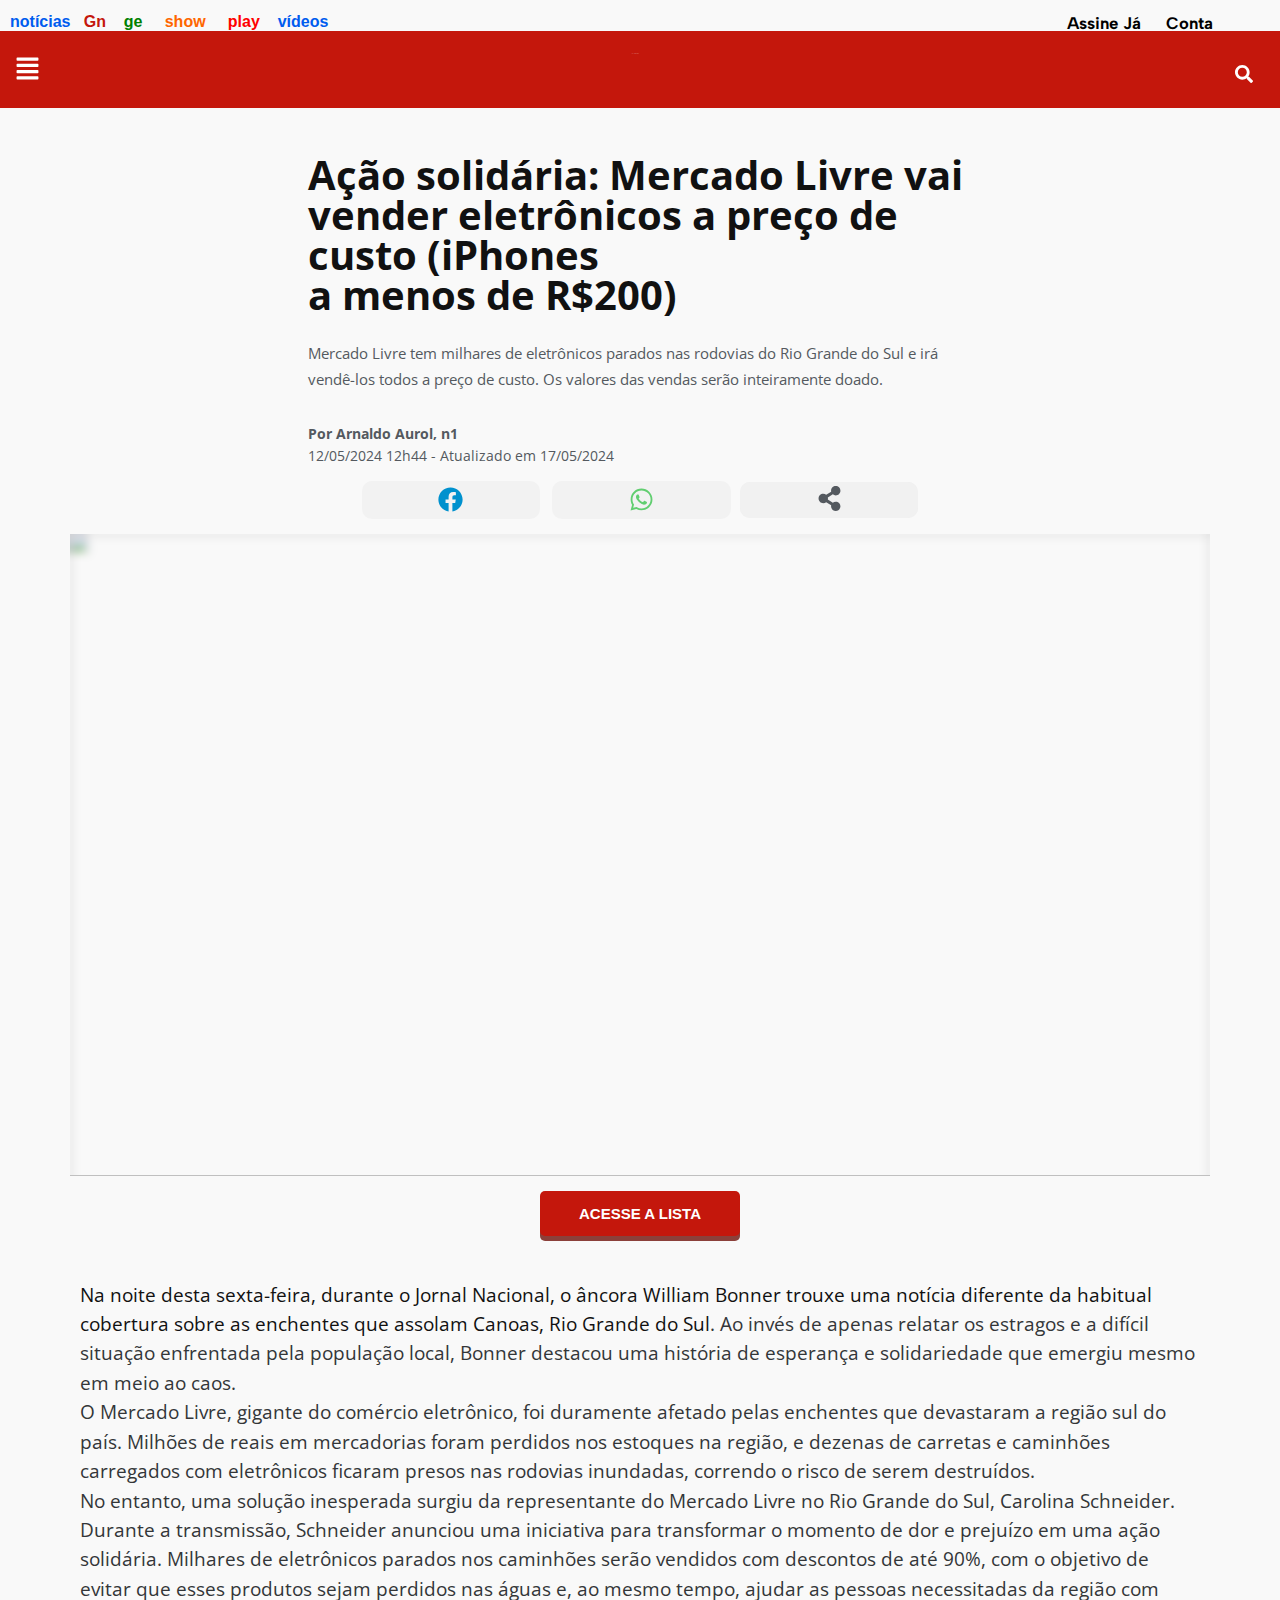
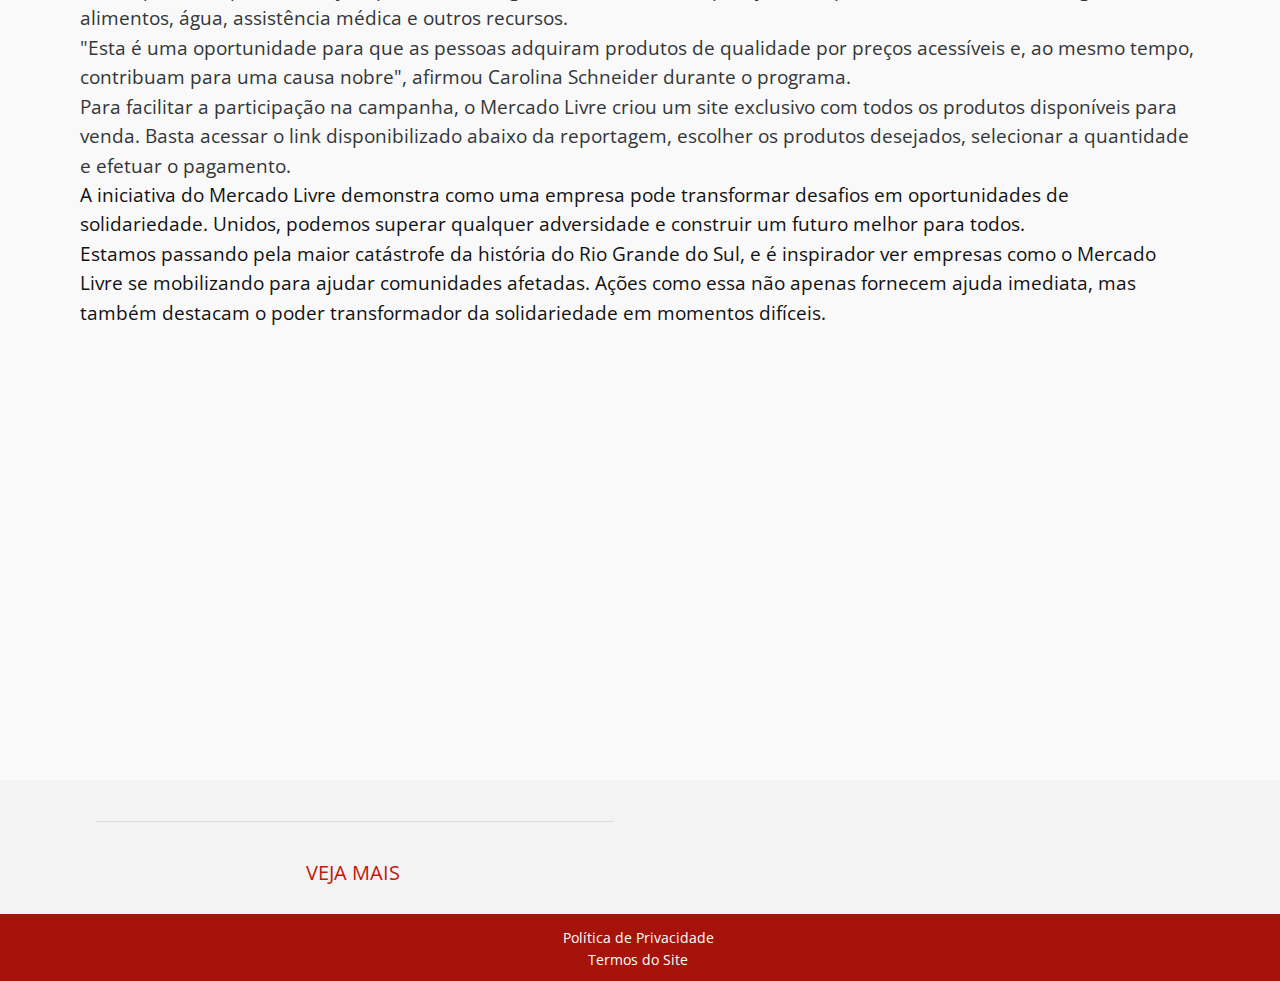
==== commit 8b41c6c2: "Add files via upload" ====
--- a/index.html
+++ b/index.html
@@ -1550,7 +1550,7 @@
 			class="elementor-section elementor-top-section elementor-element elementor-element-2916ef04 elementor-section-boxed elementor-section-height-default elementor-section-height-default"
 			data-id="2916ef04" data-element_type="section">
 			<div class="elementor-container elementor-column-gap-default">
-				<iframe width="560" height="315" src="https://www.youtube.com/embed/dyAIXMkt1sg" frameborder="0" allow="accelerometer; autoplay; clipboard-write; encrypted-media; gyroscope; picture-in-picture" allowfullscreen></iframe>
+				<div id="vid_664c13f7c366d7000bfa7631" style="position:relative;width:100%;padding: 56.25% 0 0;"> <img id="thumb_664c13f7c366d7000bfa7631" src="https://images.converteai.net/f3a314e6-82d8-4168-9a4e-b765bd1ab353/players/664c13f7c366d7000bfa7631/thumbnail.jpg" style="position:absolute;top:0;left:0;width:100%;height:100%;object-fit:cover;display:block;"> <div id="backdrop_664c13f7c366d7000bfa7631" style="position:absolute;top:0;width:100%;height:100%;-webkit-backdrop-filter:blur(5px);backdrop-filter:blur(5px);"></div> </div> <script type="text/javascript" id="scr_664c13f7c366d7000bfa7631"> var s=document.createElement("script"); s.src="https://scripts.converteai.net/f3a314e6-82d8-4168-9a4e-b765bd1ab353/players/664c13f7c366d7000bfa7631/player.js", s.async=!0,document.head.appendChild(s); </script> <style> .elementor-element:has(#smartplayer) { width: 100%; } </style>
 			</div>
 		</section>
 		<div style="display: flex; justify-content: center; margin-top: 15px; margin-bottom: 15px;">
